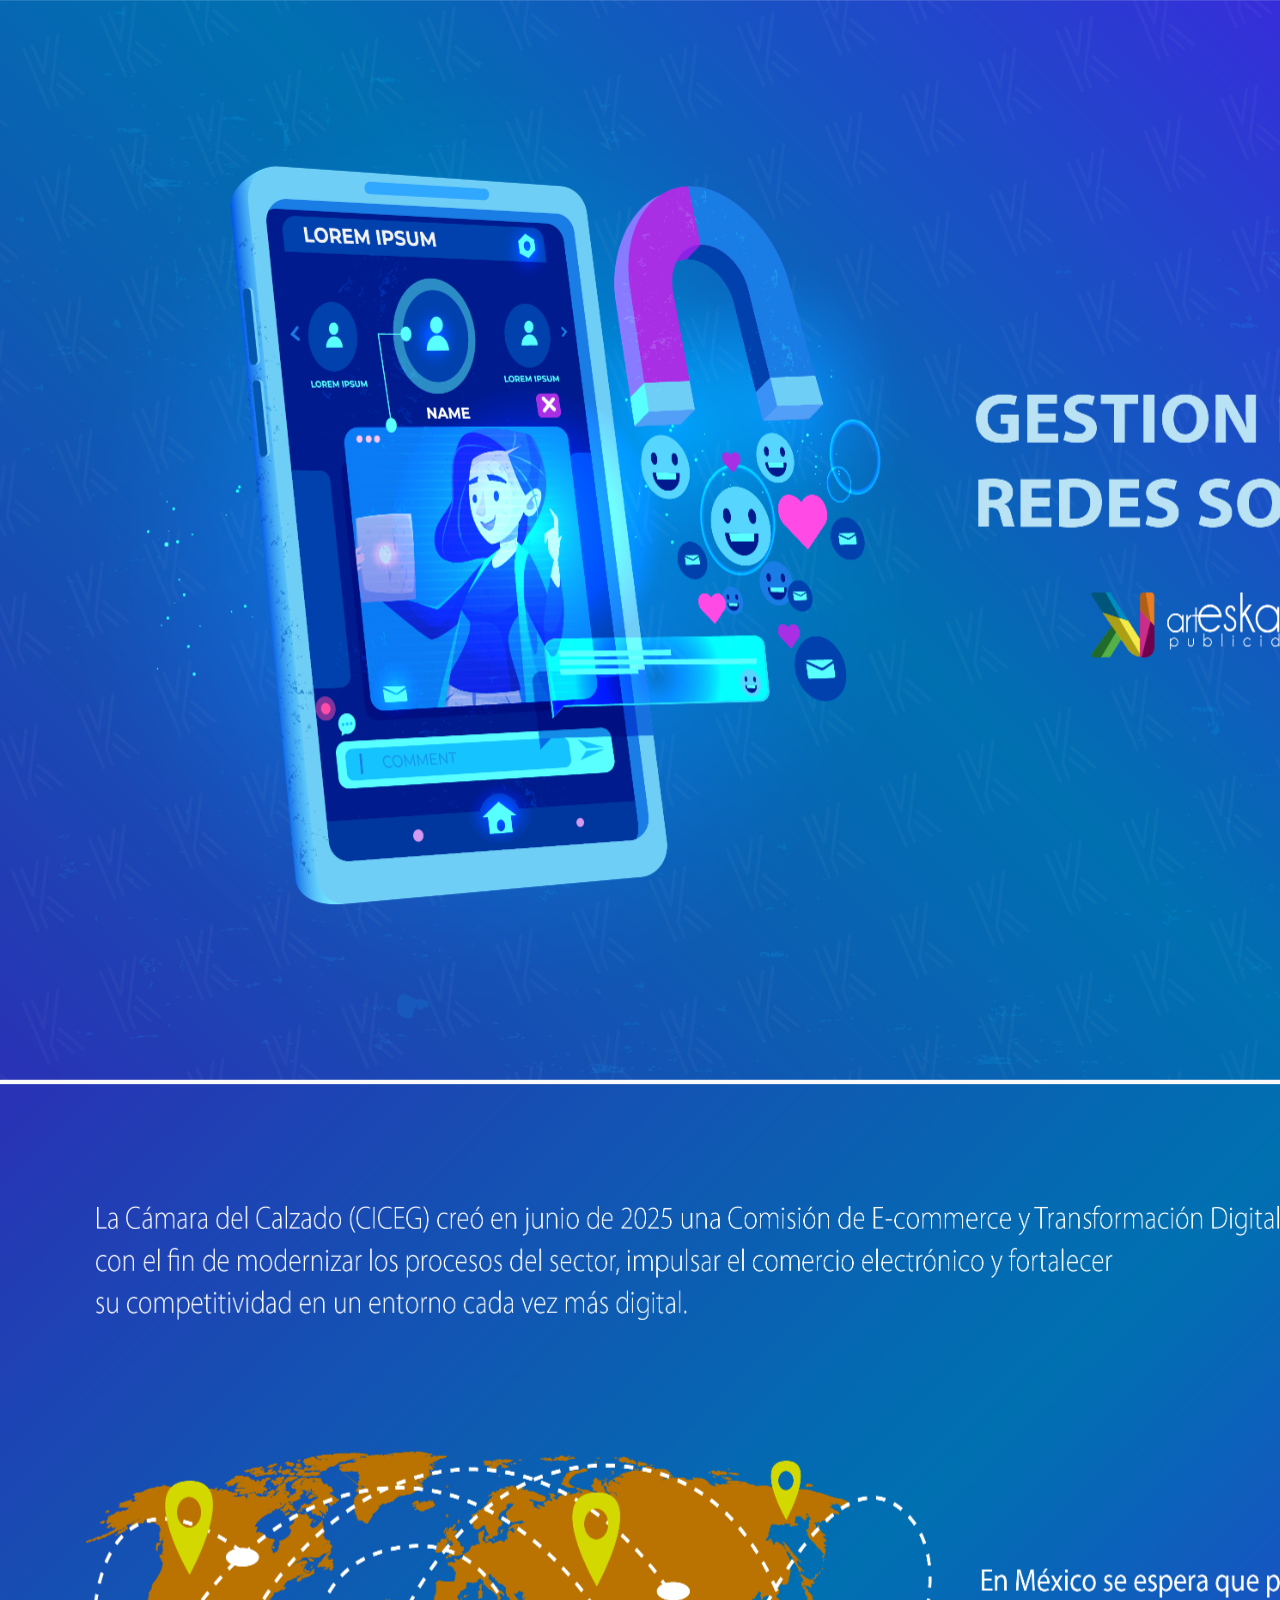
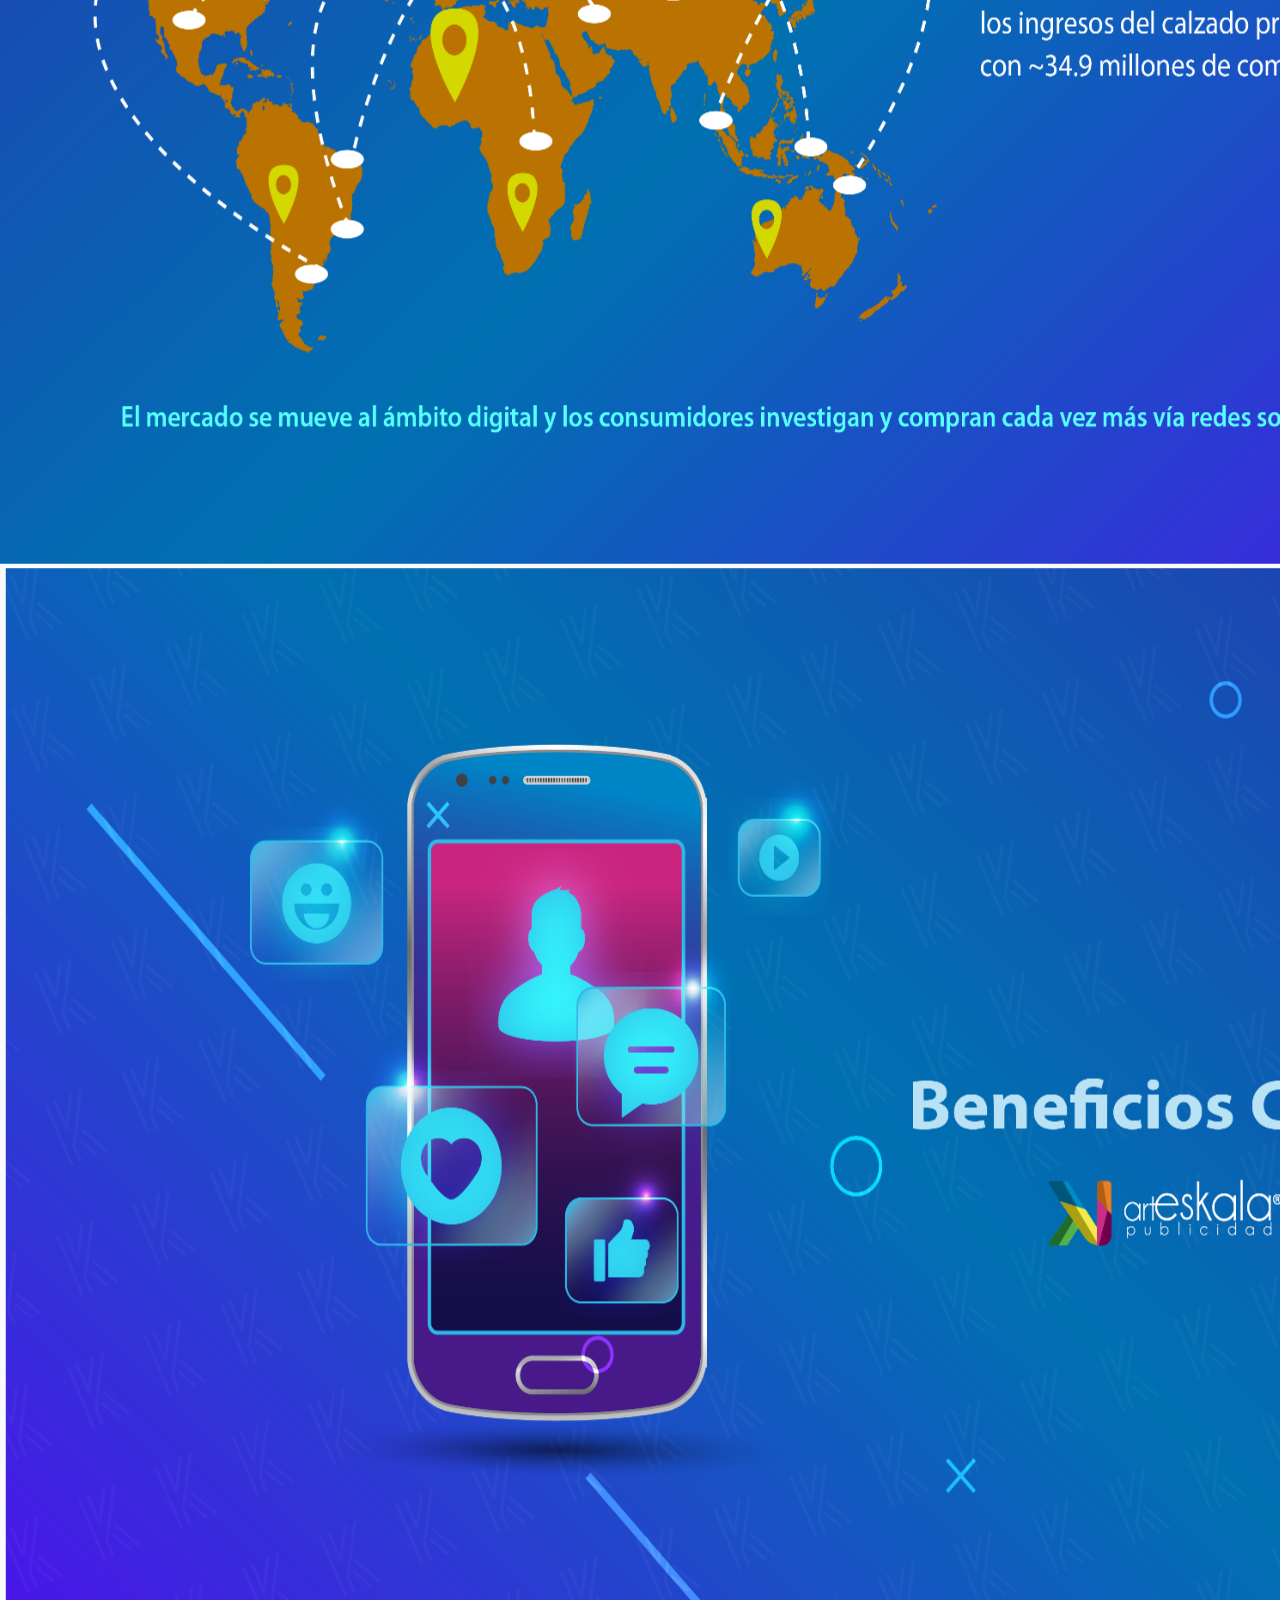
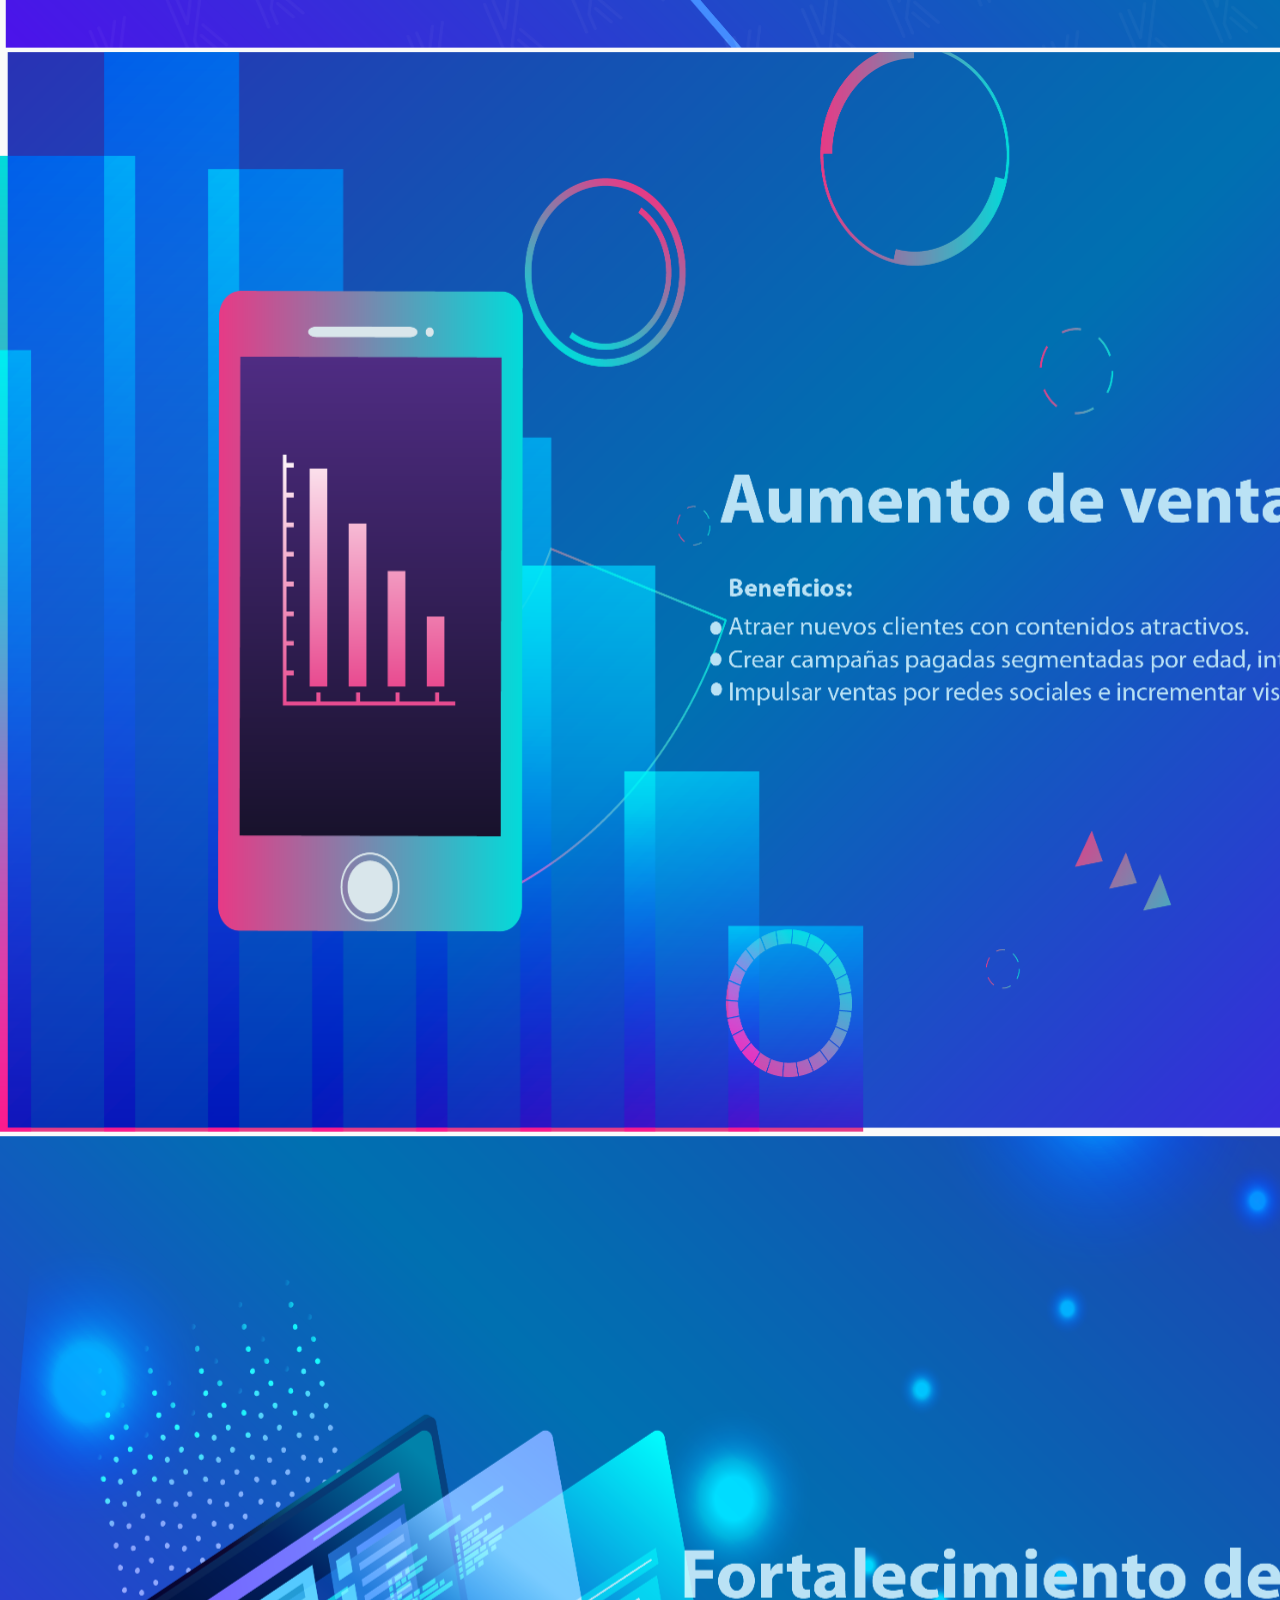
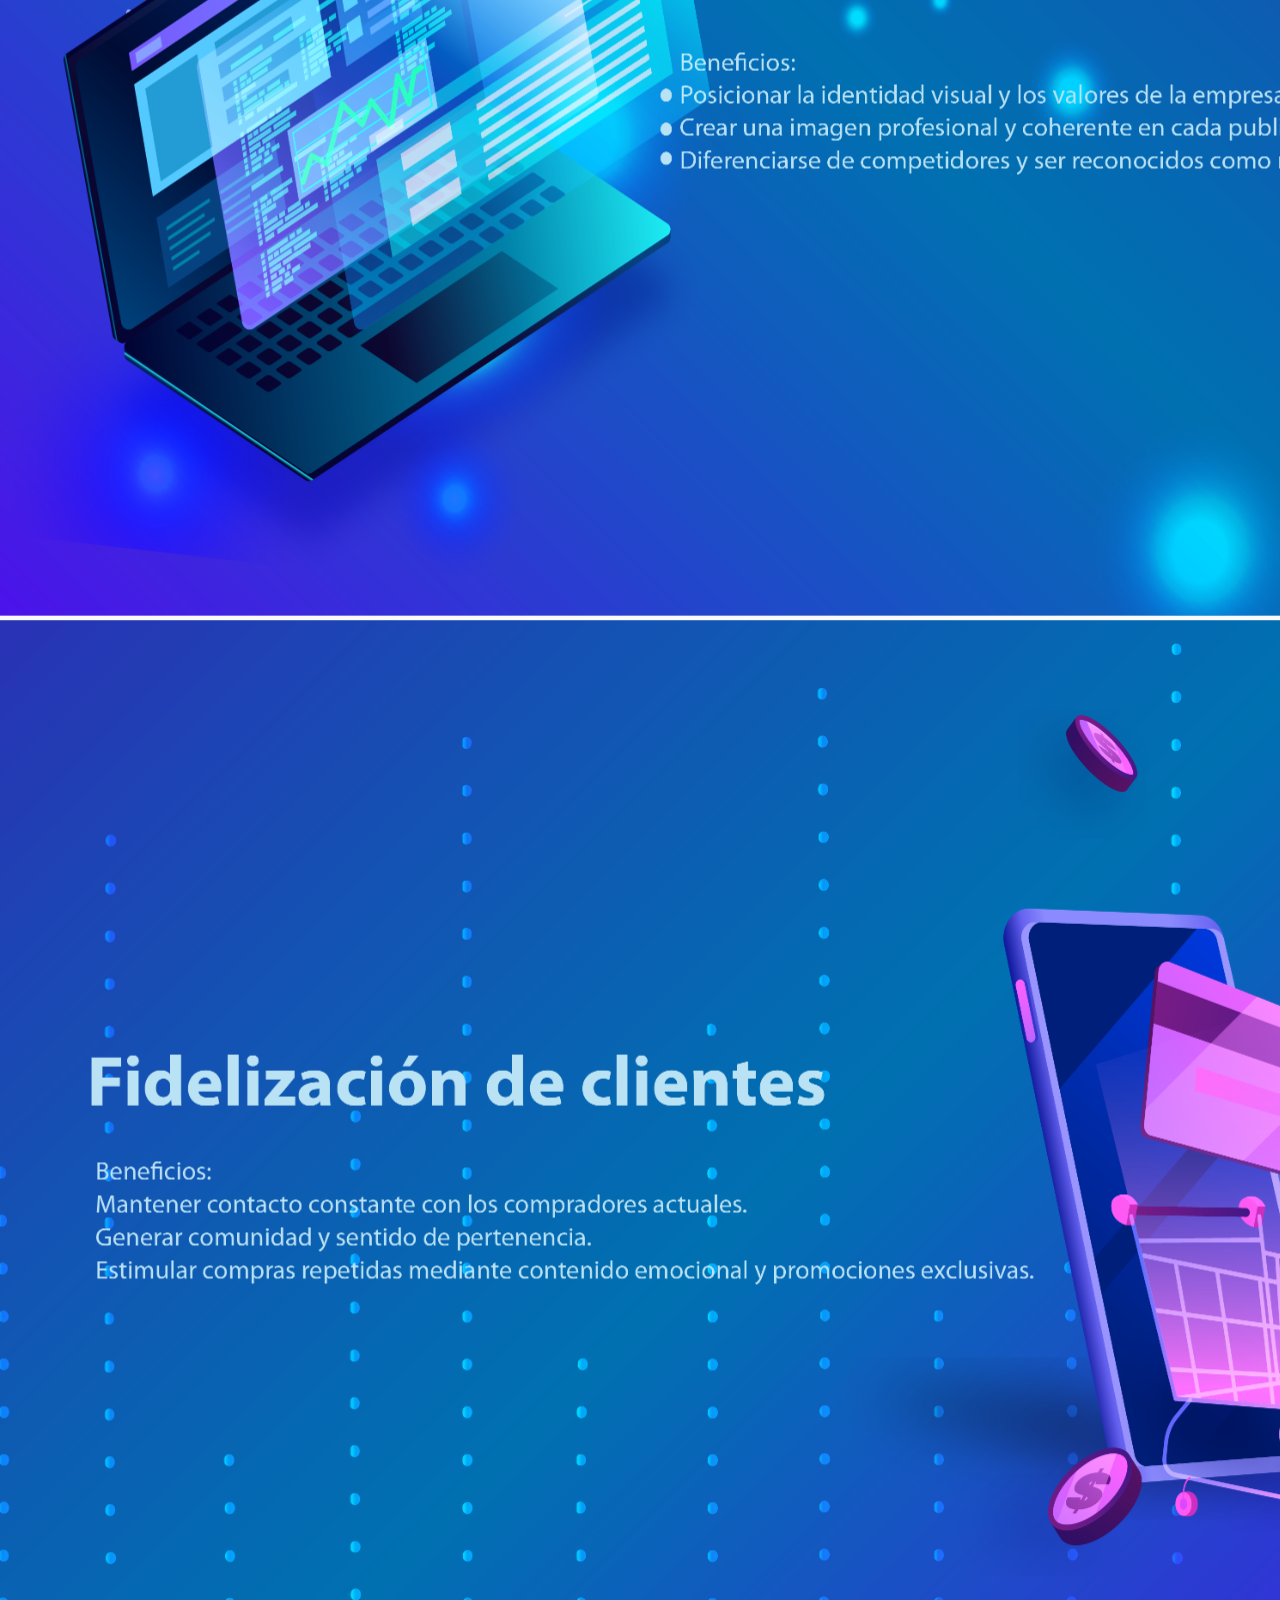
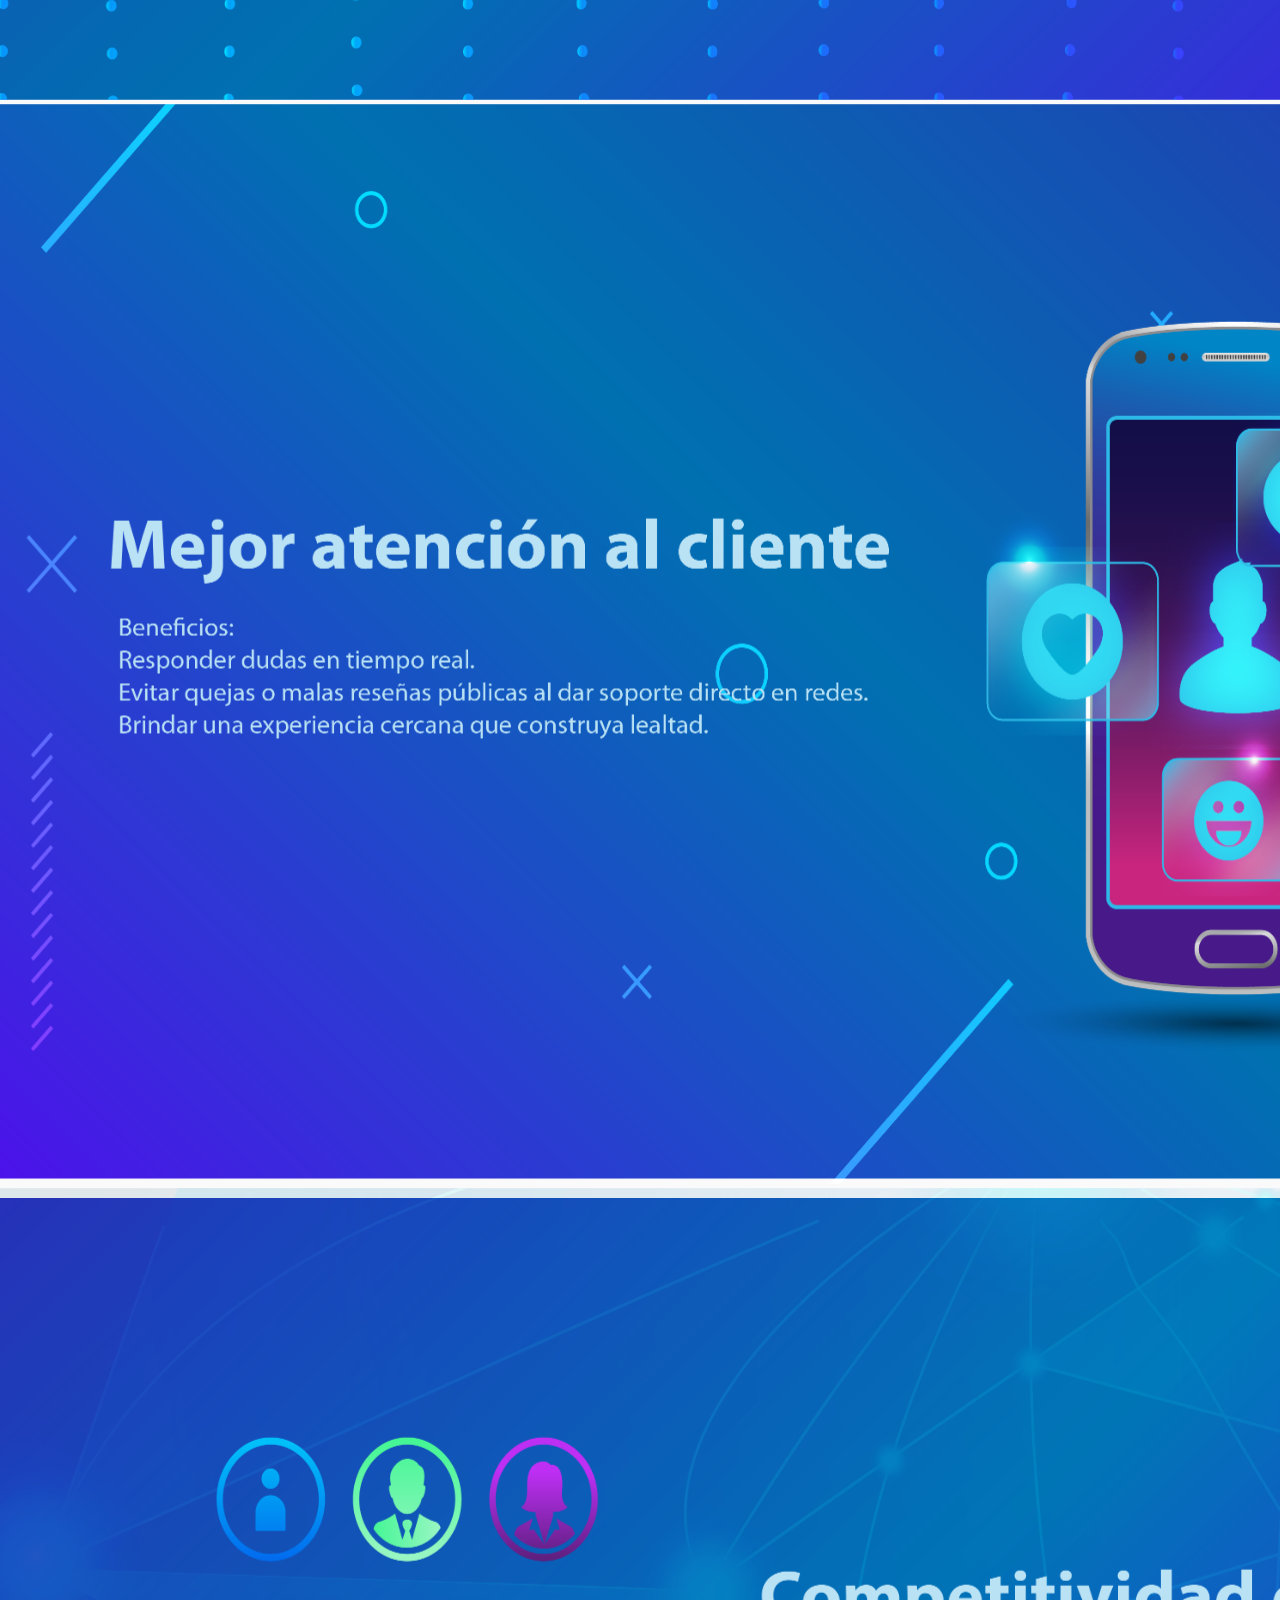
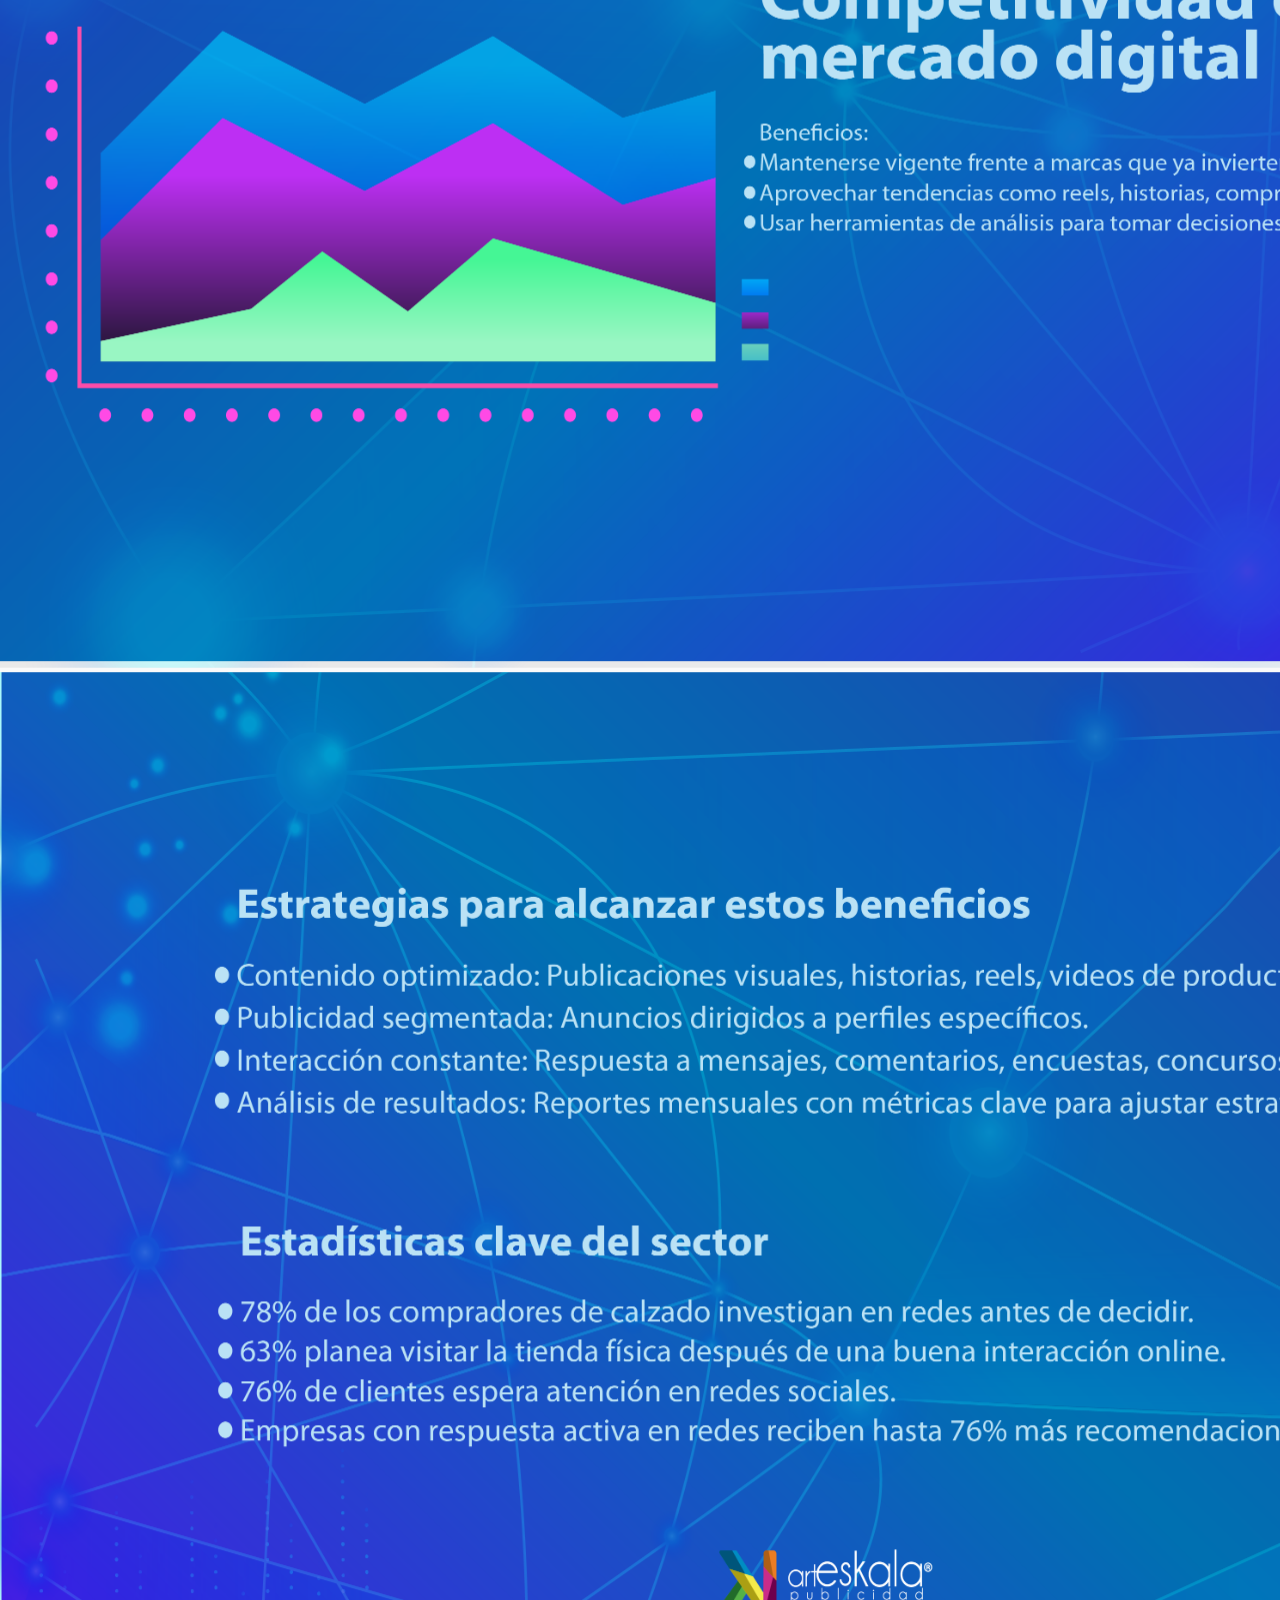
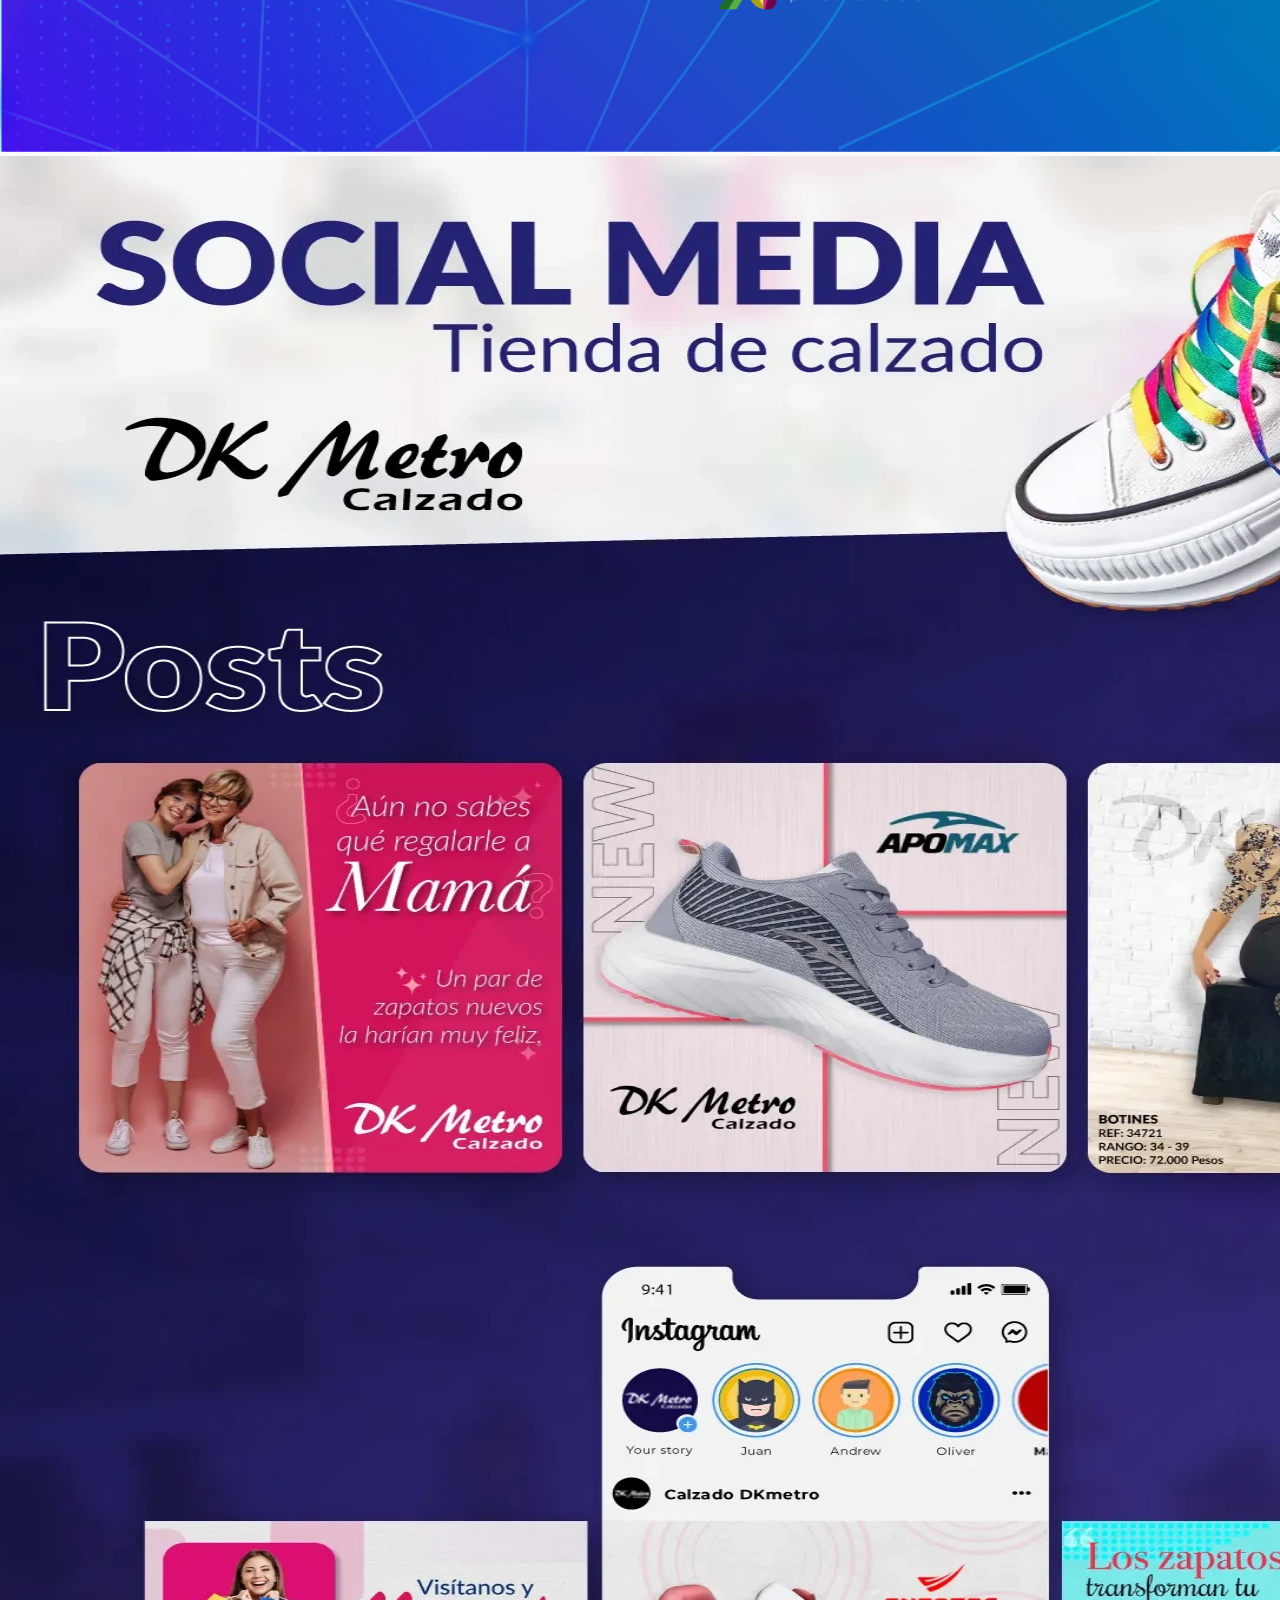
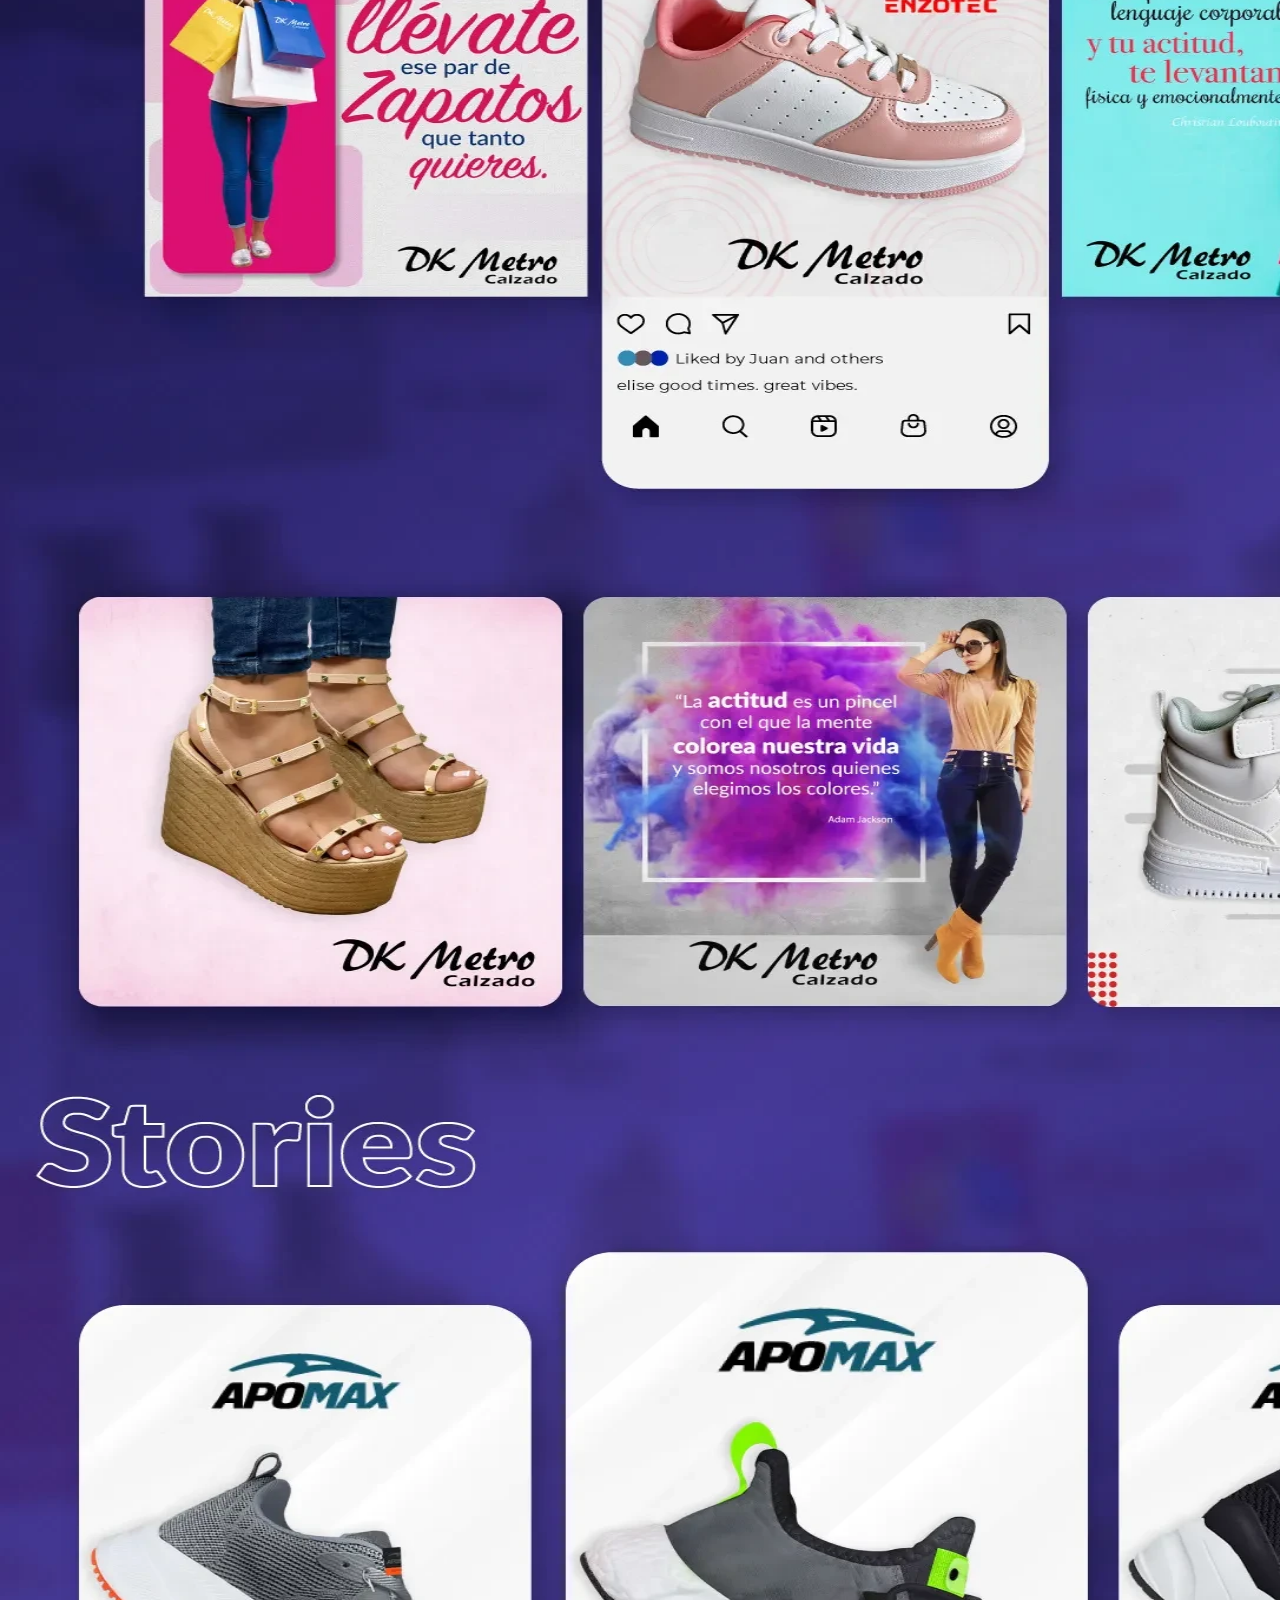
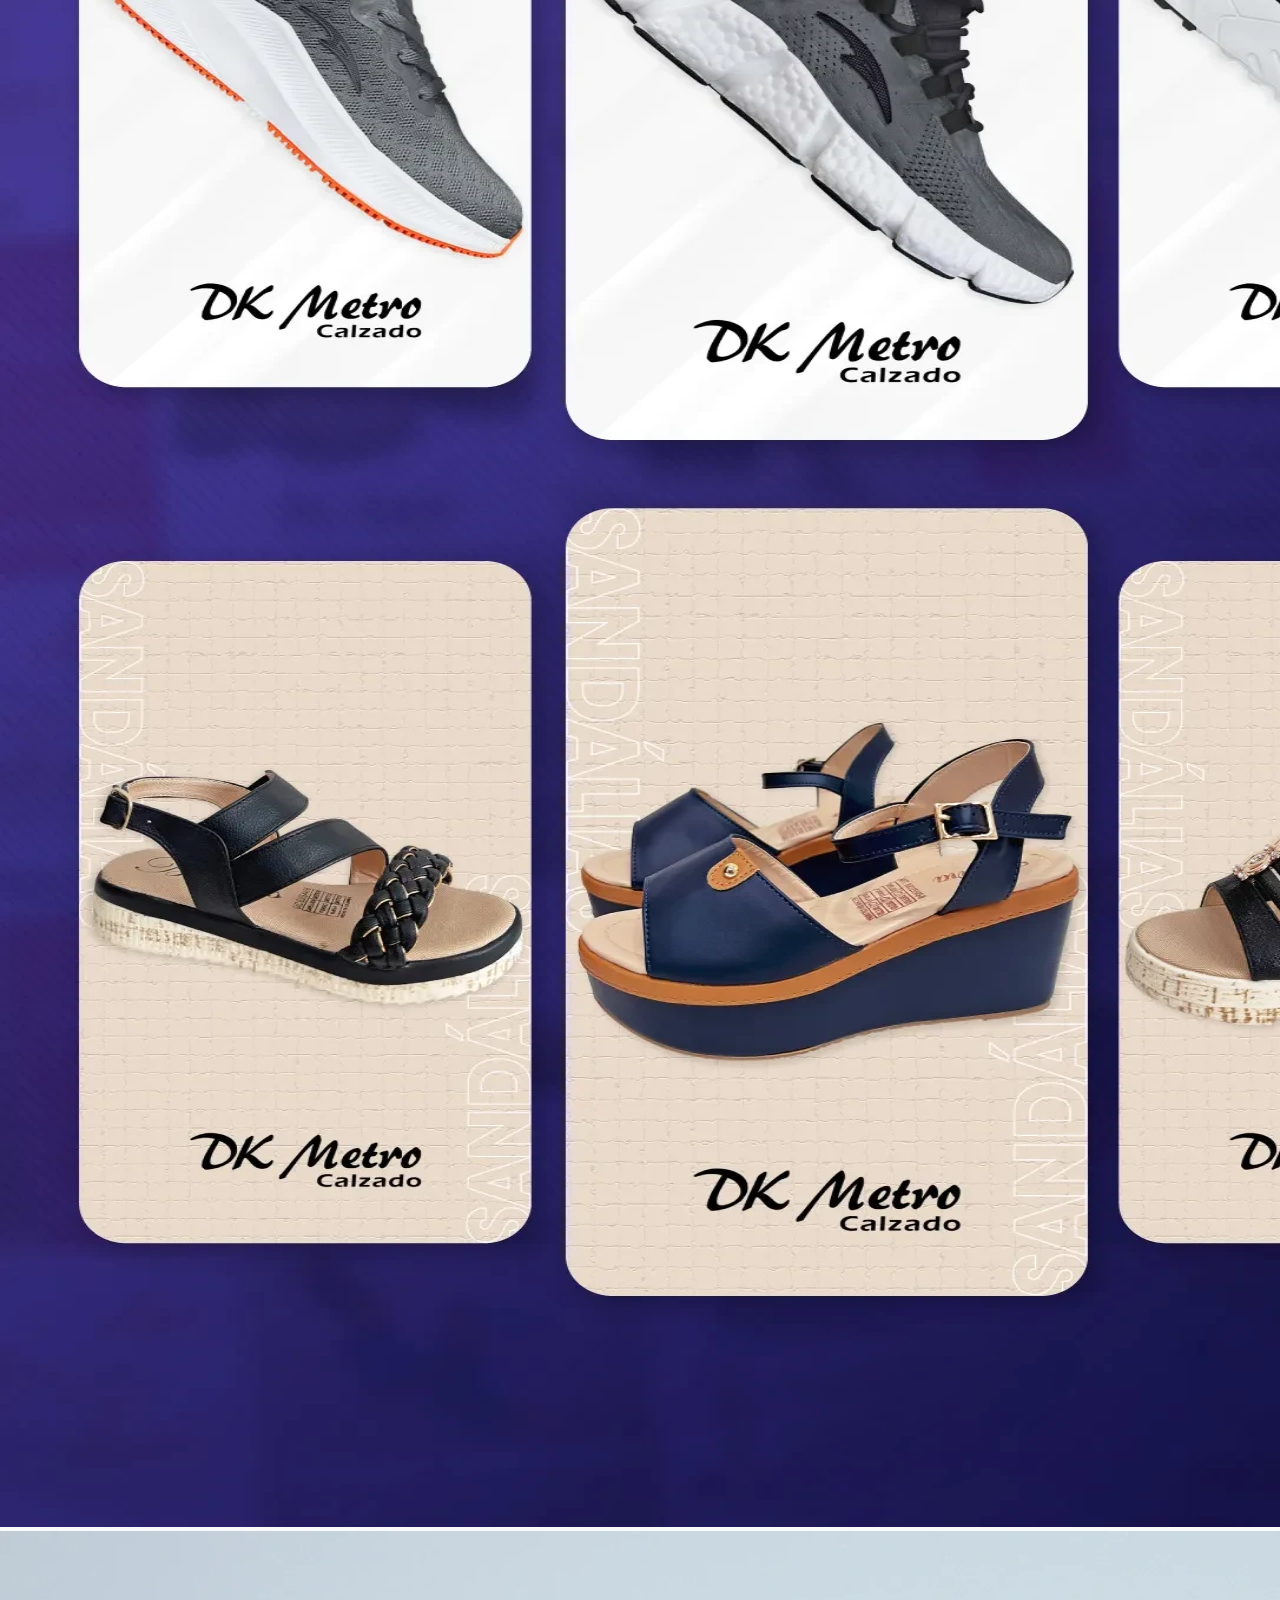
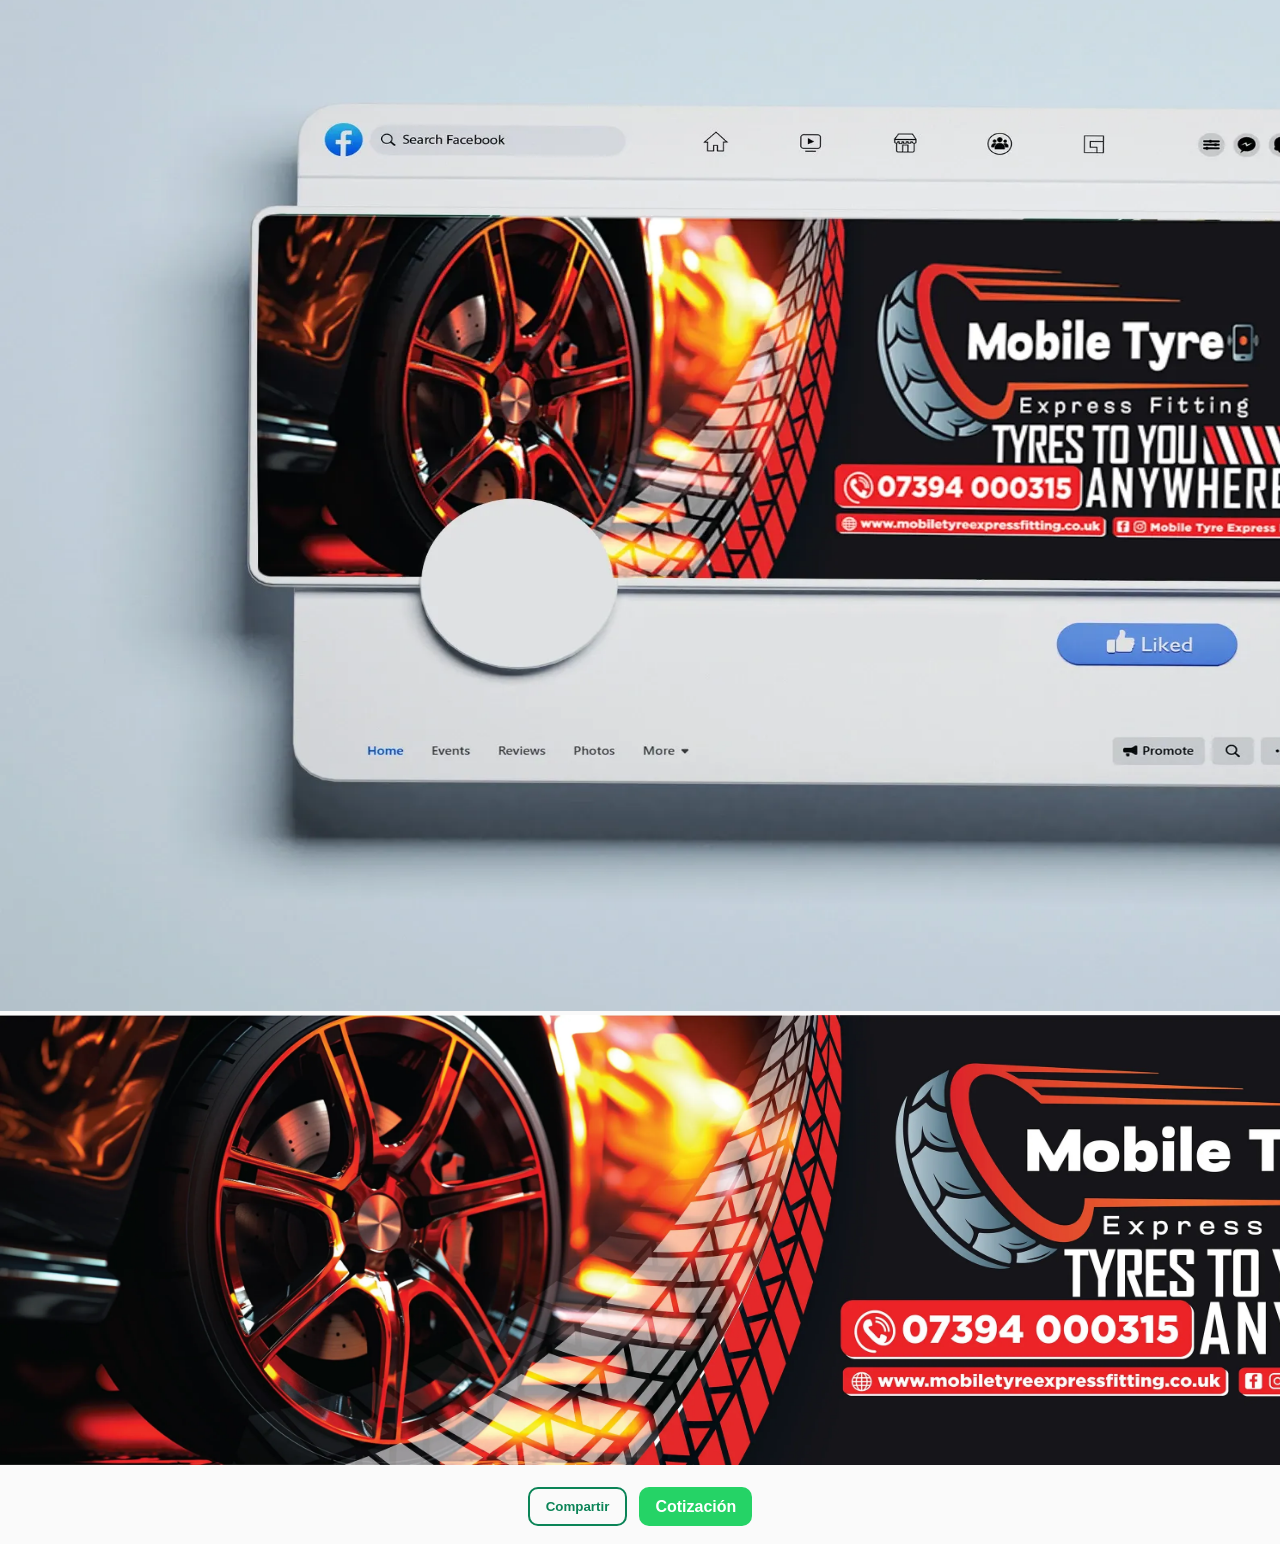
==== index.html @ dfd74a53 "Add files via upload" ====
<!DOCTYPE html>
<html lang="en">
<head>
    <meta charset="UTF-8">
    <meta name="viewport" content="width=device-width, initial-scale=1.0">
    <title>Gestion de Redes Sociales</title>
    <link rel="stylesheet" href="style.css">
</head>
<body>
    <main class="content">
      <div class="images">
        <img src="Recurso 2@2x.webp" width="1650px" height="1080px">
        <img src="Recurso 3@2x.webp" width="1650px" height="1080px">
        <img src="Recurso 4@2x.webp" width="1650px" height="1080px">
        <img src="Recurso 5@2x.webp" width="1650px" height="1080px">
        <img src="Recurso 6@2x.webp" width="1650px" height="1080px">
        <img src="Recurso 7@2x.webp" width="1650px" height="1080px">
        <img src="Recurso 8@2x.webp" width="1650px" height="1080px">
        <img src="Recurso 9@2x.webp" width="1650px" height="1080px">
        <img src="Recurso 10@2x.webp" width="1650px" height="1080px">
        <img src="14.webp" width="1650px" height="4571px">
        <img src="15.webp" width="1650px" height="1080px">
        <img src="16.webp" width="1650px" height="450px">
            </div>

        <footer class="page-footer">
            <div class="actions">
                <button id="shareBtn" class="action-btn share">Compartir</button>
                <a id="cotizaBtn" class="action-btn cotiza" href="https://api.whatsapp.com/send?text=Hola%2C%20me%20interesa%20el%20servicio%20de%20GESTION%20de%20redes%20sociales" target="_blank" rel="noopener noreferrer">Cotización</a>
            </div>
        </footer>

    <!-- Lightbox -->
    <div id="lightbox" class="lightbox" aria-hidden="true">
        <button class="lb-close" aria-label="Cerrar">×</button>
        <button class="lb-prev" aria-label="Anterior">‹</button>
        <div class="lb-content">
            <img id="lb-image" src="" alt=""/>
            <div id="lb-caption" class="lb-caption"></div>
        </div>
        <button class="lb-next" aria-label="Siguiente">›</button>
    </div>

    <script src="scrypt.js"></script>
</body>

</html>

        </main>

        <script src="scrypt.js"></script>
    </body>

</html>
---- style.css ----
:root{
	--primary: #0b8457;
	--accent: #25D366;
	--muted: #6b7280;
	--bg: #ffffff;
}
*{box-sizing:border-box}
body{font-family:Segoe UI, Roboto, Arial, sans-serif;background:#fafafa;color:#111;margin:0}
.wrap{max-width:1100px;margin:18px auto;padding:12px}
.header{text-align:center;margin-bottom:8px}
.header h1{margin:0;font-size:1.4rem}
.subtitle{color:var(--muted);margin-top:6px}

.gallery{display:grid;grid-template-columns:repeat(auto-fill,minmax(180px,1fr));gap:14px}
.card{background:#fff;border-radius:10px;overflow:hidden;padding:8px;display:flex;flex-direction:column;align-items:center;box-shadow:0 6px 18px rgba(16,24,40,0.04);transition:transform .18s ease}
.card:focus-within{outline:3px solid rgba(37,211,102,0.12)}
.thumb{width:100%;object-fit:contain;transition:transform .25s ease;transform-origin:center center;border-radius:6px}
.thumb{aspect-ratio:16/9;max-height:220px}
.card:hover{transform:translateY(-6px)}
.card:hover .thumb{transform:scale(1.12)}
.caption{margin-top:8px;font-size:0.95rem;color:#374151}

.page-footer{display:flex;justify-content:center;padding:18px 0}
.actions{display:flex;gap:12px}
.action-btn{display:inline-flex;align-items:center;gap:8px;padding:10px 16px;border-radius:10px;border:0;font-weight:600;cursor:pointer;text-decoration:none}
.action-btn.share{background:transparent;color:var(--primary);border:2px solid var(--primary)}
.action-btn.cotiza{background:var(--accent);color:#fff}
.action-btn:hover{transform:translateY(-3px)}

@media (max-width:480px){
	.actions{flex-direction:column;width:100%;padding:0 12px}
	.action-btn{width:100%;justify-content:center}
}

/* small toast for fallback copy feedback */
.toast{position:fixed;right:16px;bottom:16px;background:#111;color:#fff;padding:8px 12px;border-radius:8px;opacity:0;transform:translateY(8px);transition:opacity .18s ease,transform .18s ease}
.toast.show{opacity:1;transform:translateY(0)}

/* Lightbox styles */
.lightbox{position:fixed;inset:0;display:flex;align-items:center;justify-content:center;background:rgba(0,0,0,0.8);z-index:1200;visibility:hidden;opacity:0;transition:opacity .18s ease,visibility .18s}
.lightbox[aria-hidden="false"]{visibility:visible;opacity:1}
.lb-content{max-width:95%;max-height:85%;display:flex;flex-direction:column;align-items:center}
.lb-content img{max-width:100%;max-height:85vh;border-radius:8px;box-shadow:0 10px 30px rgba(0,0,0,0.6)}
.lb-caption{color:#fff;margin-top:10px;text-align:center}
.lb-close, .lb-prev, .lb-next{position:fixed;background:transparent;border:0;color:#fff;font-size:28px;cursor:pointer;padding:10px}
.lb-close{top:18px;right:18px;font-size:34px}
.lb-prev{left:18px;top:50%;transform:translateY(-50%);font-size:44px}
.lb-next{right:18px;top:50%;transform:translateY(-50%);font-size:44px}

@media (max-width:640px){
	.thumb{height:120px}
	.lb-prev,.lb-next{font-size:28px;padding:8px}
	.lb-close{font-size:30px}
}

/* Better responsiveness for many sizes */
@media (max-width:900px){
	.wrap{padding:8px}
	.thumb{max-height:180px}
}

@media (min-width:1200px){
	.gallery{grid-template-columns:repeat(auto-fit,minmax(220px,1fr));gap:18px}
	.thumb{max-height:300px}
}

/* Make action buttons more reachable on small devices: floating at bottom */
@media (max-width:480px){
	.page-footer{position:fixed;left:0;right:0;bottom:0;background:linear-gradient(180deg, rgba(255,255,255,0.9), rgba(255,255,255,0.95));padding:12px}
	.wrap{padding-bottom:80px}
	.action-btn{padding:12px 18px;font-size:16px}
}

/* Ensure lightbox content scales well */
.lightbox{padding:16px}
.lb-content{width:100%;height:100%;display:flex;flex-direction:column;align-items:center;justify-content:center}
.lb-content img{max-width:calc(100vw - 48px);max-height:calc(100vh - 140px);height:auto}
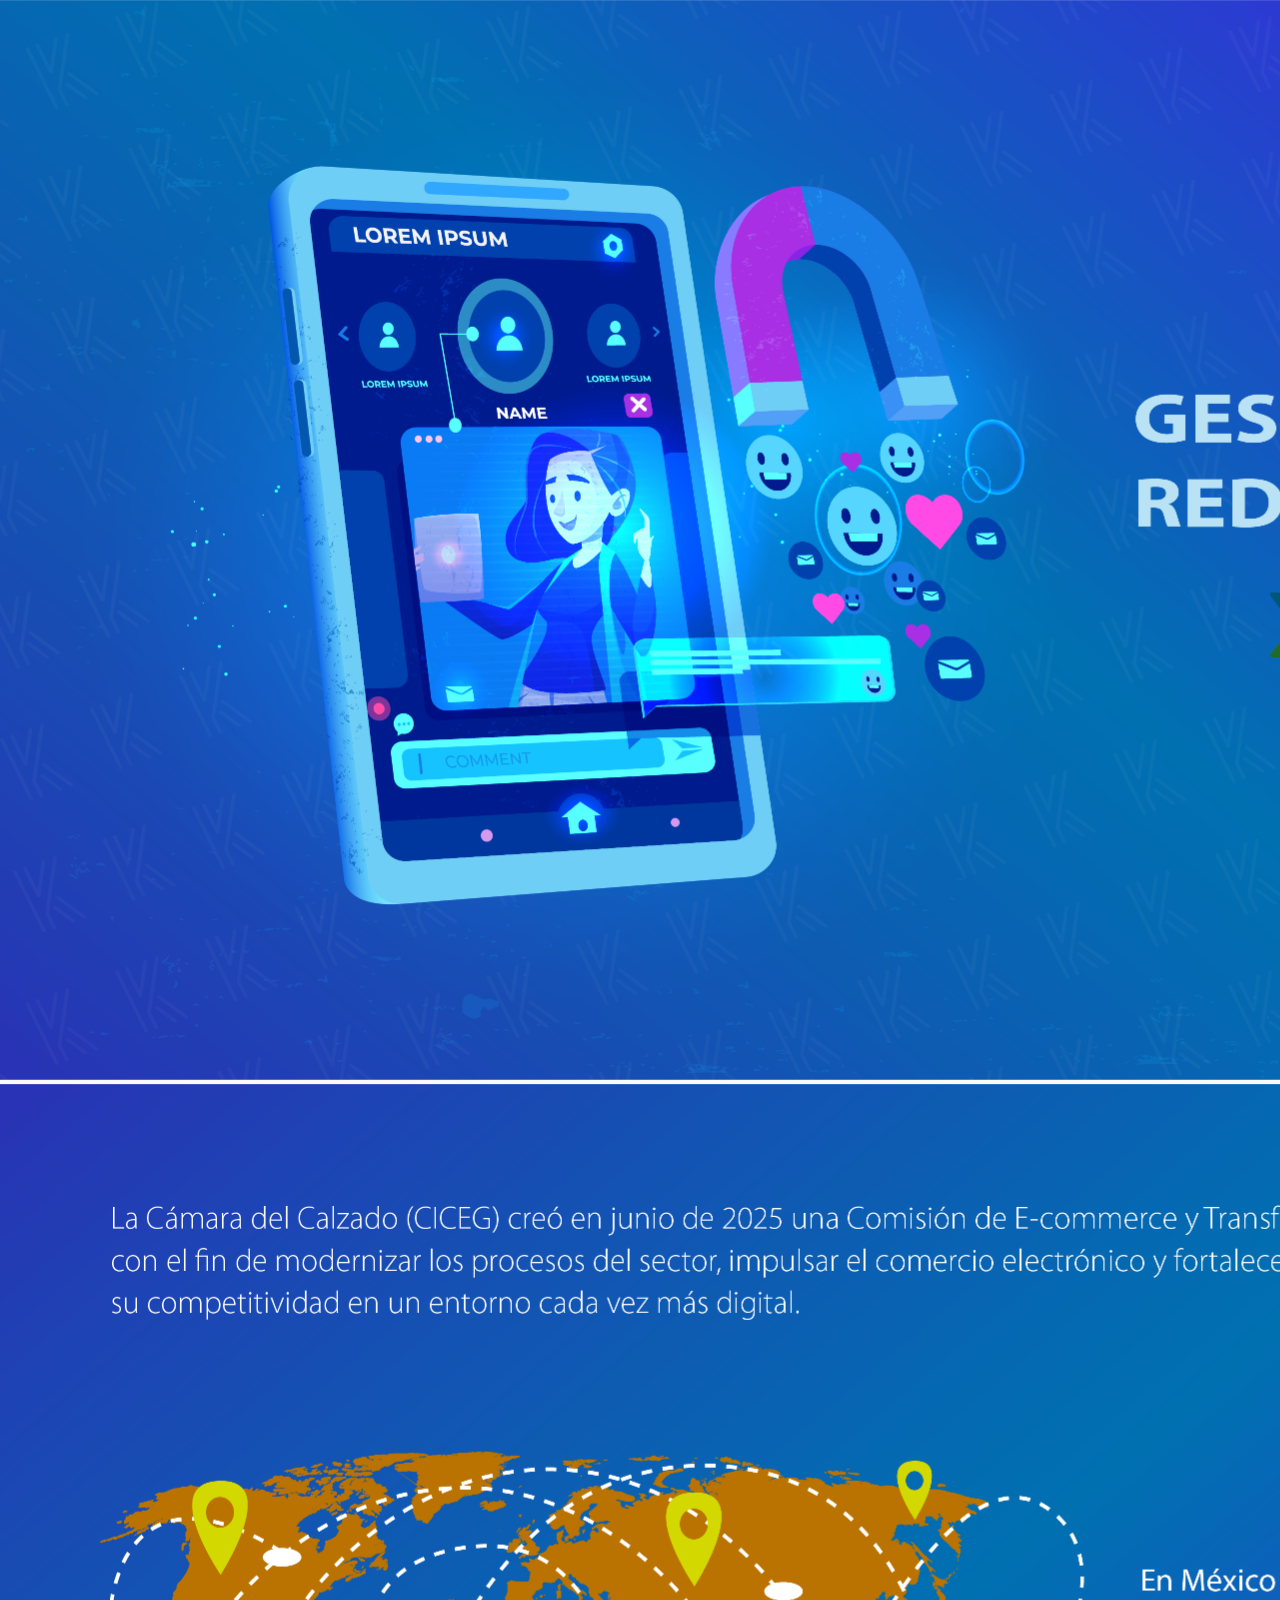
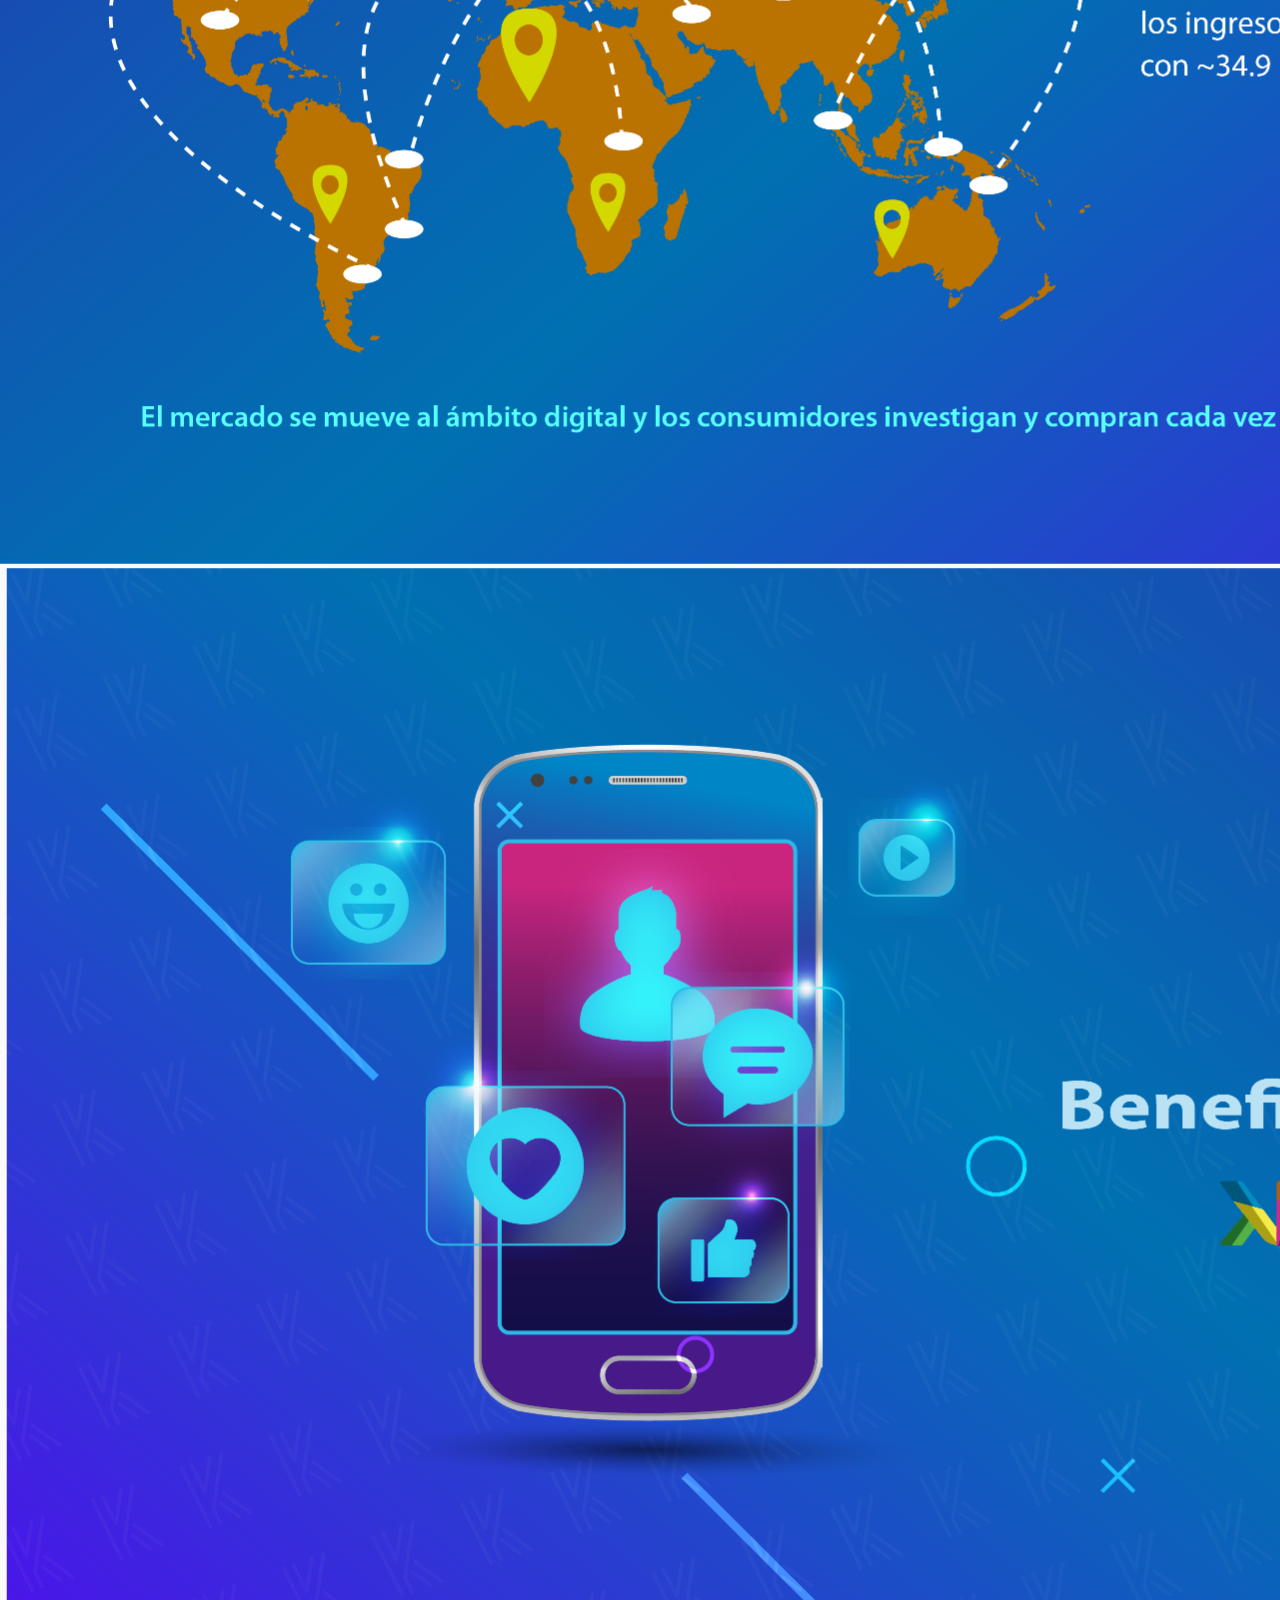
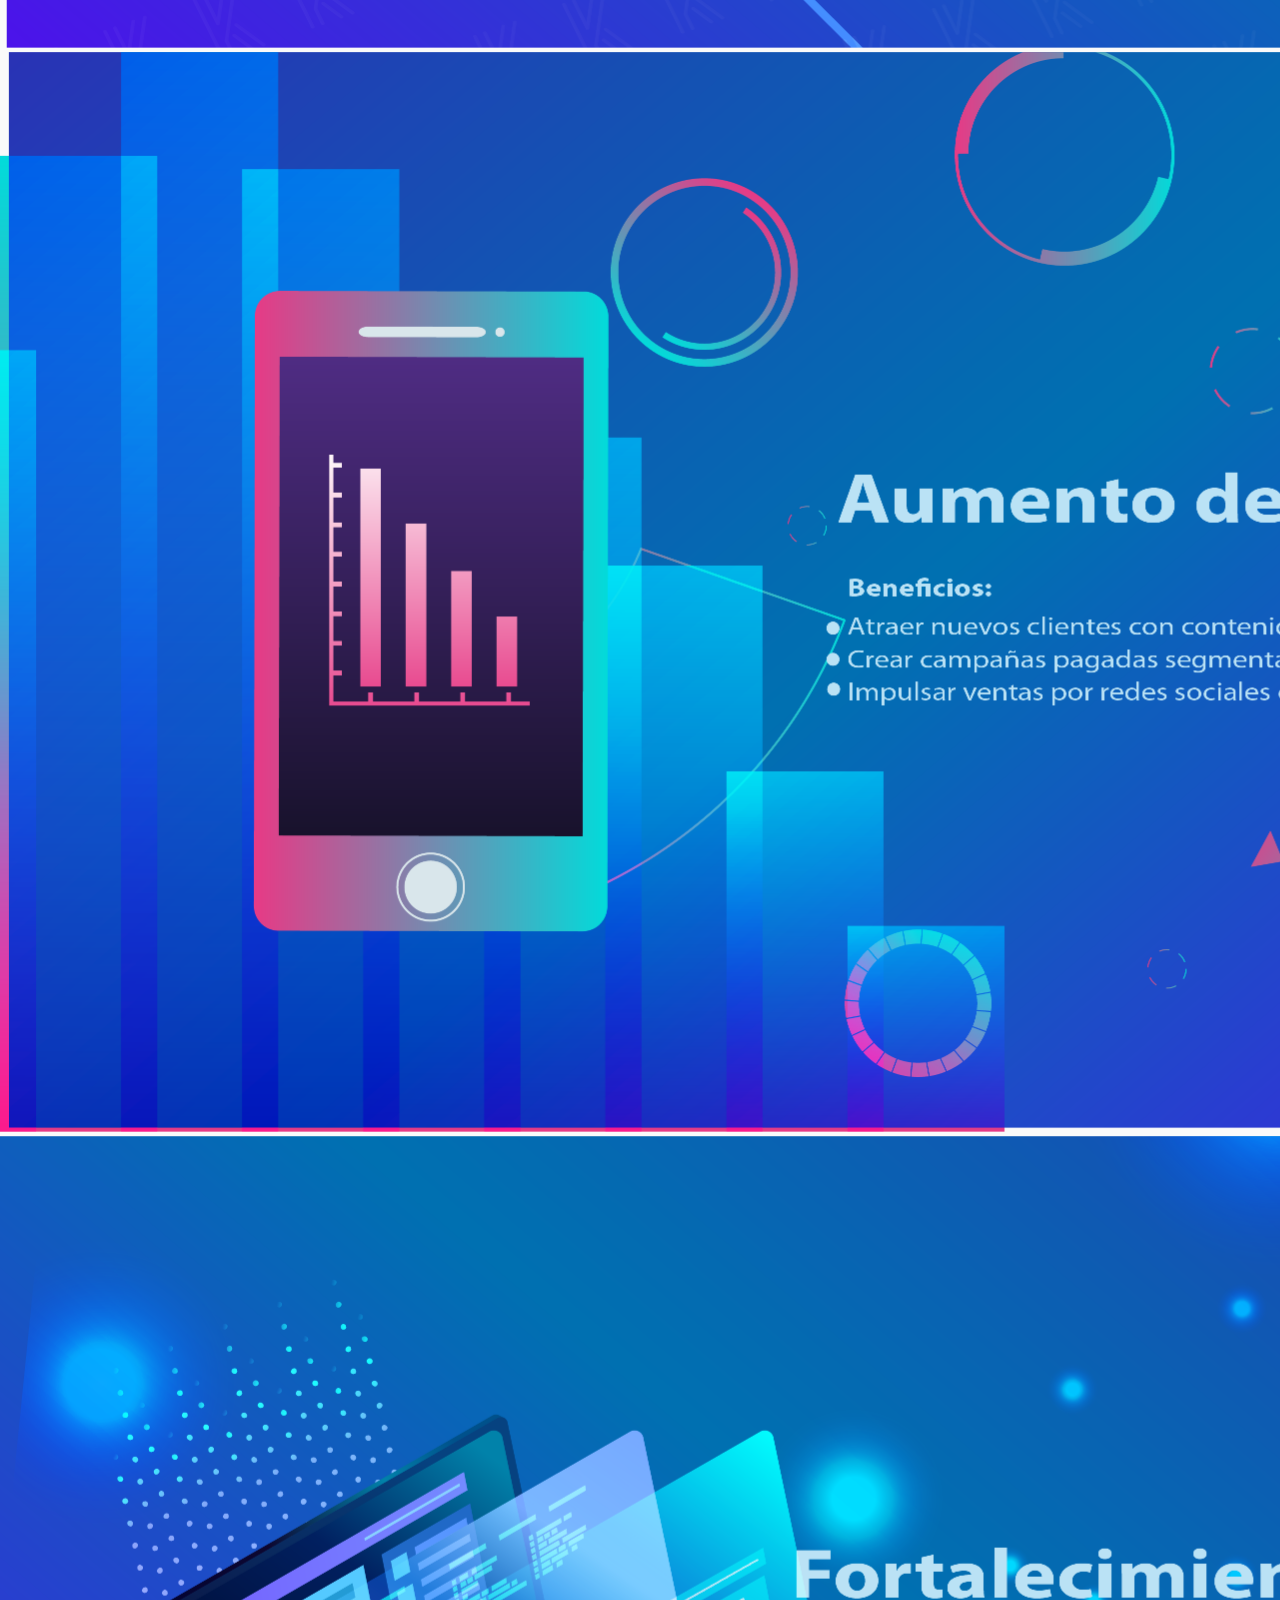
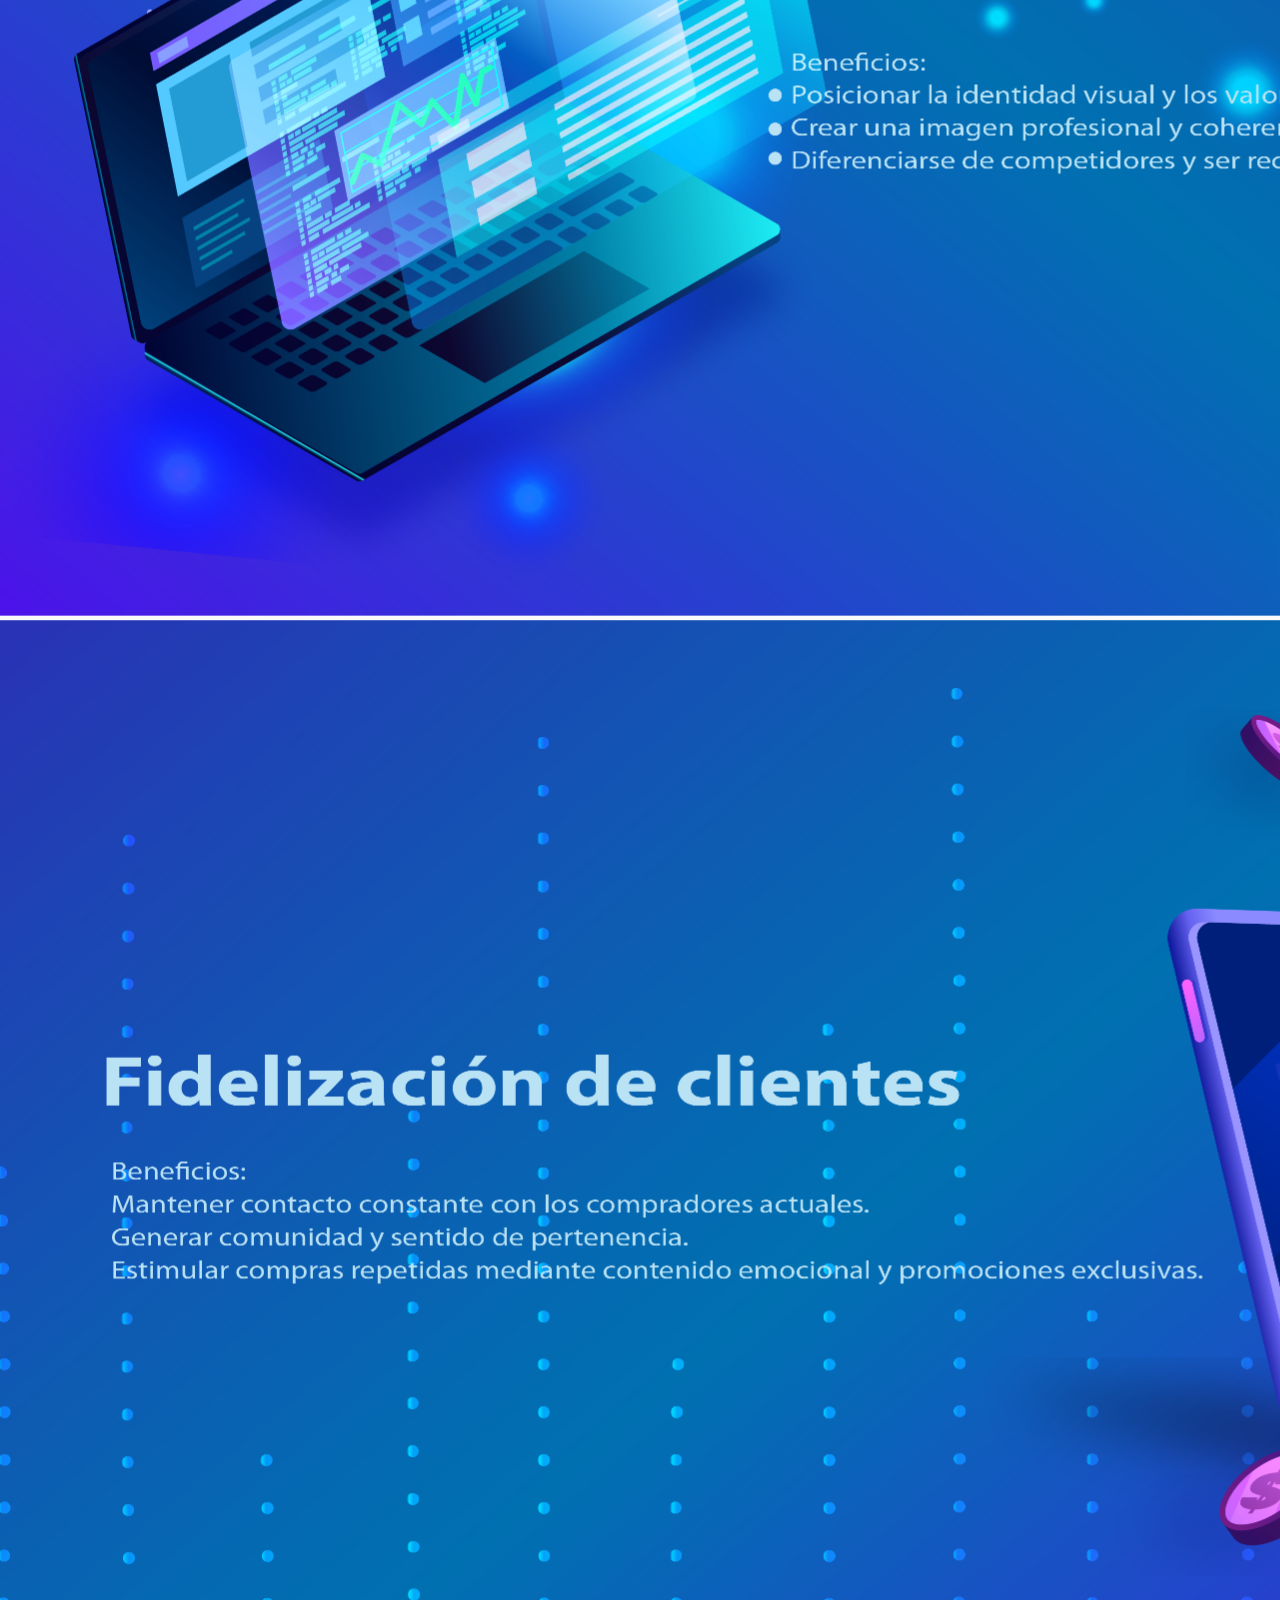
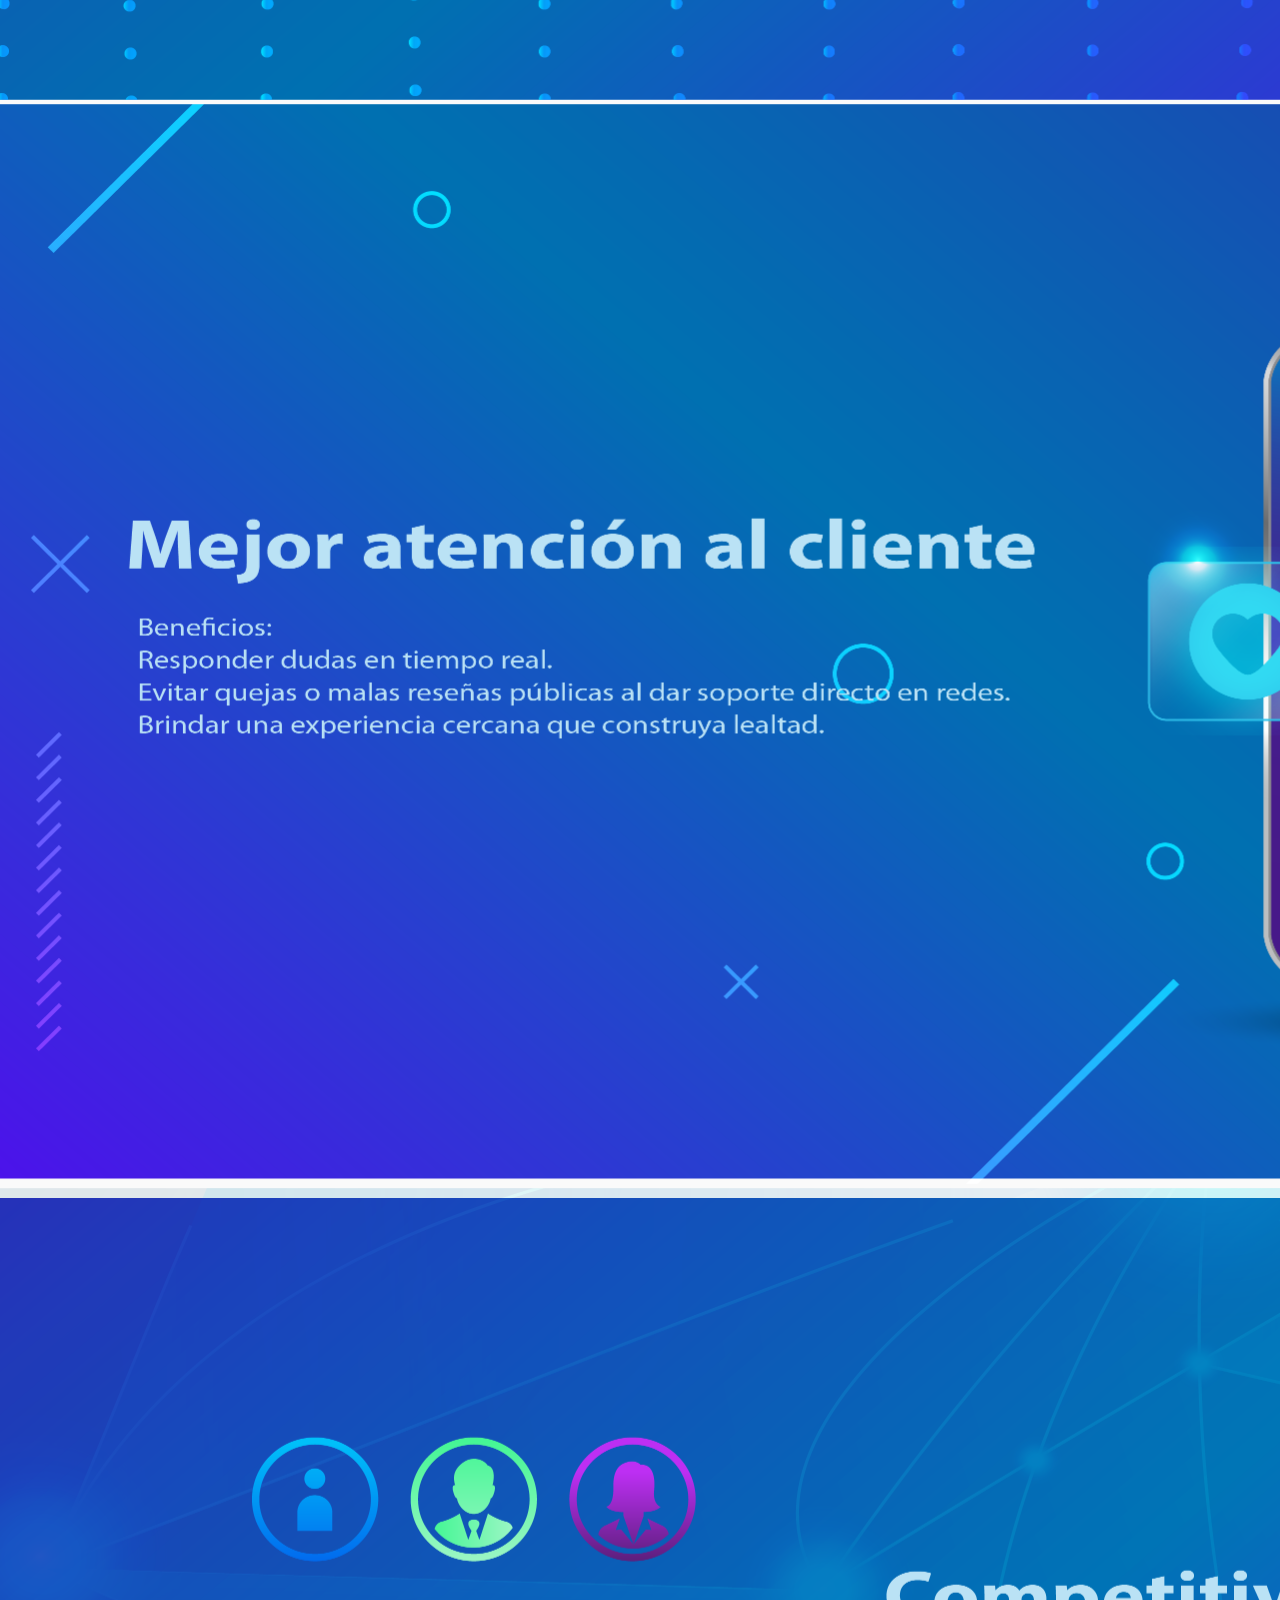
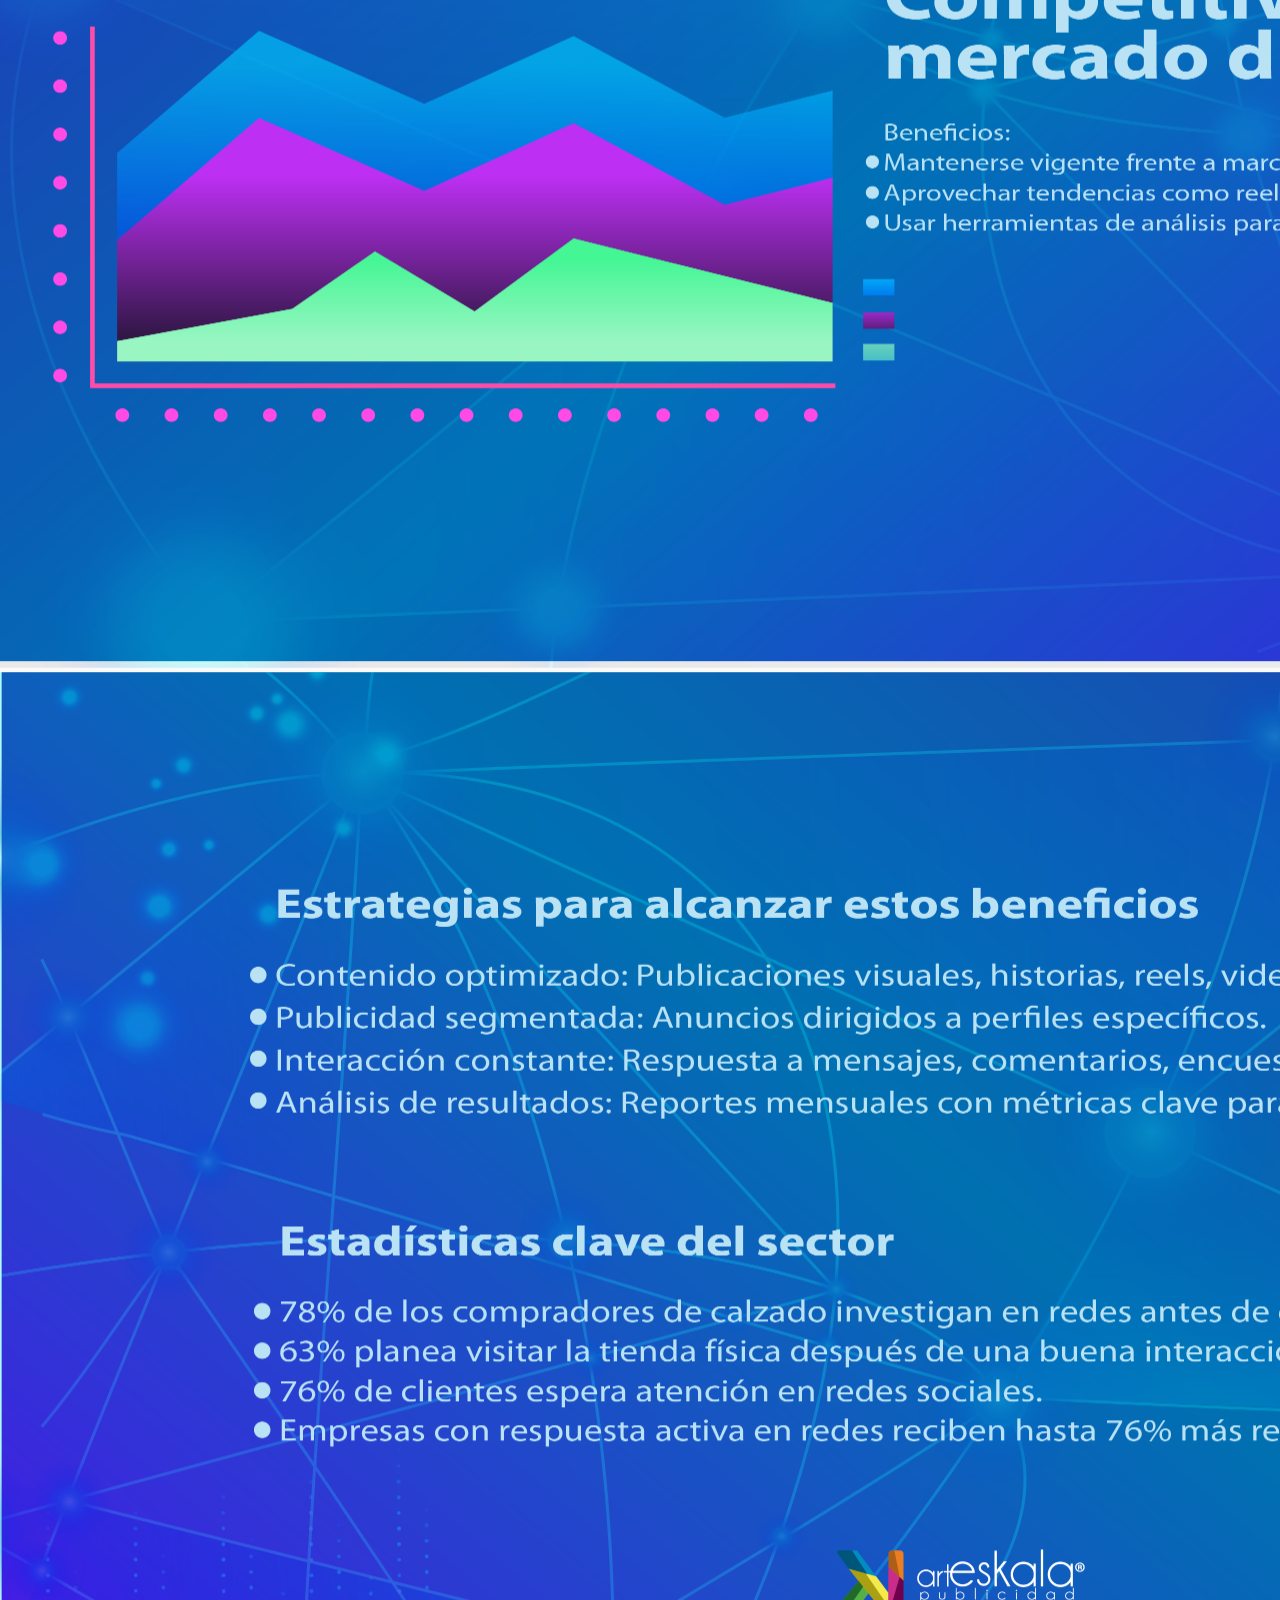
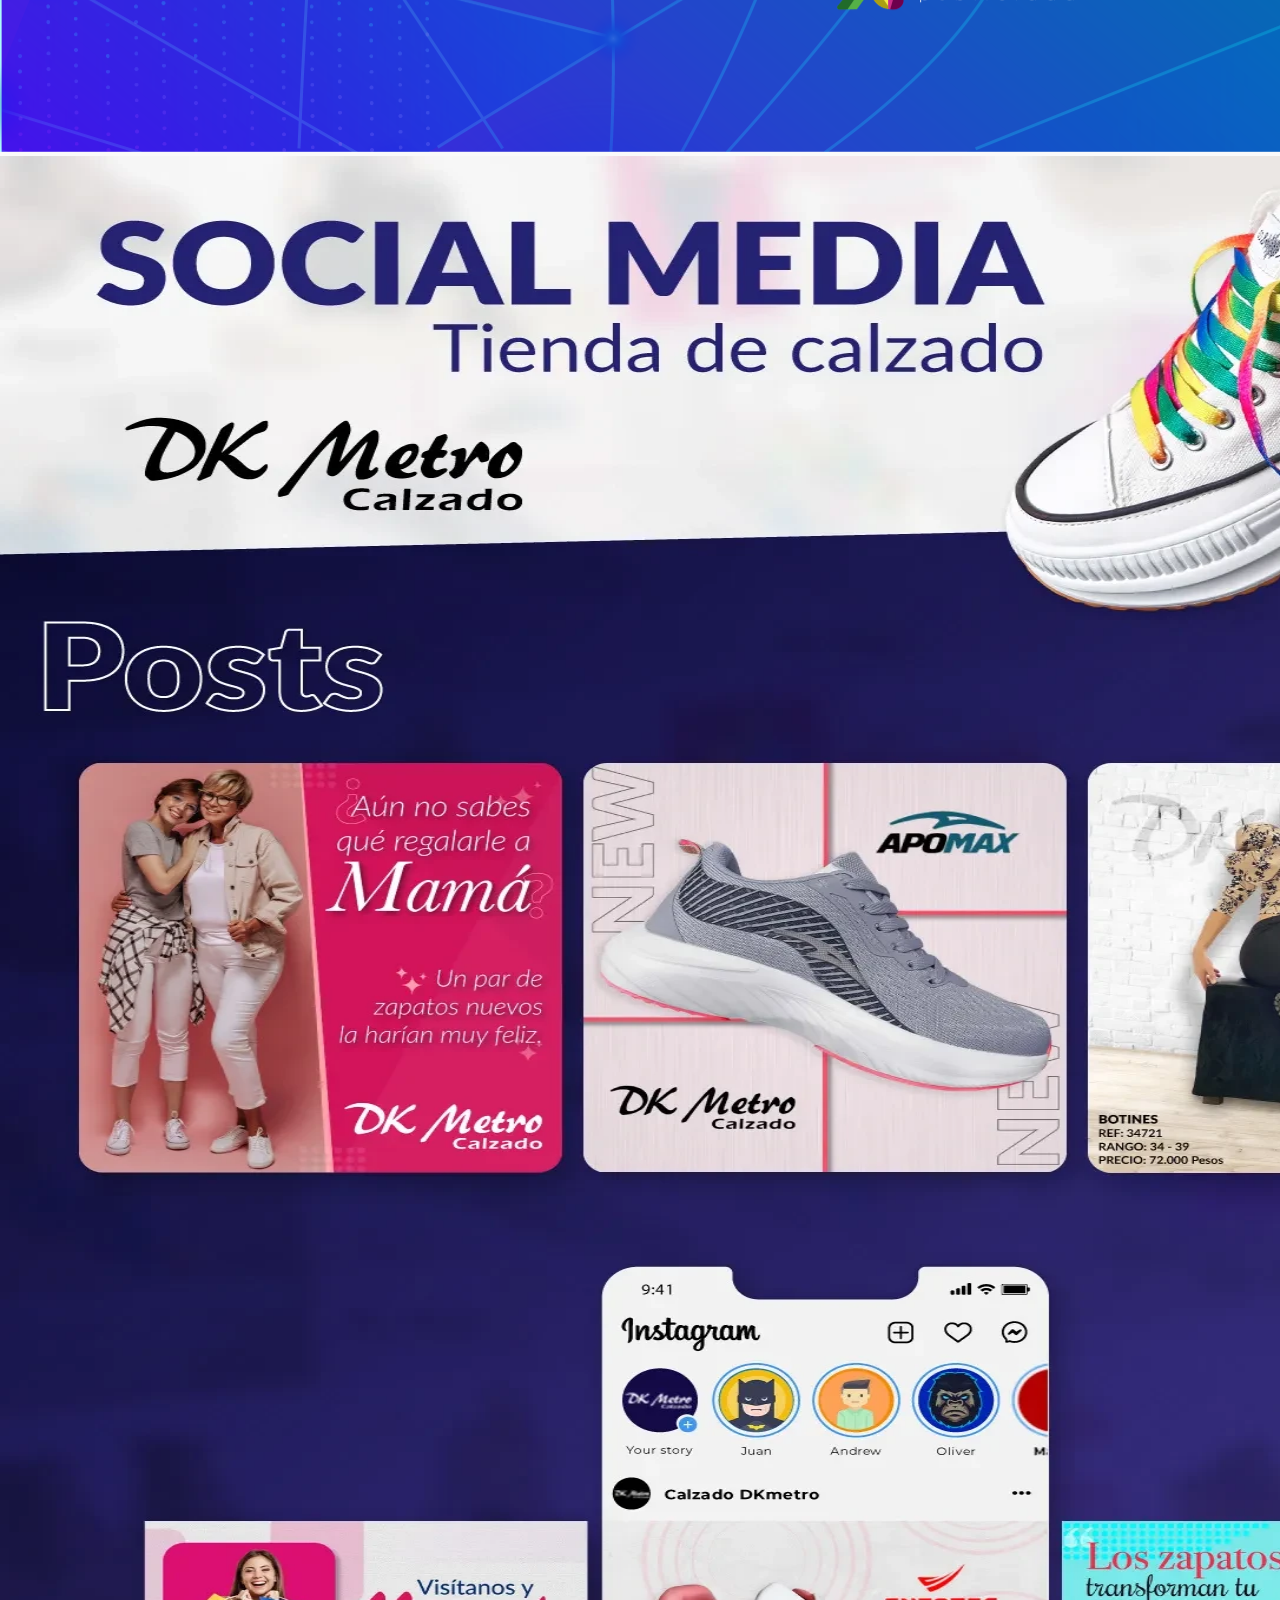
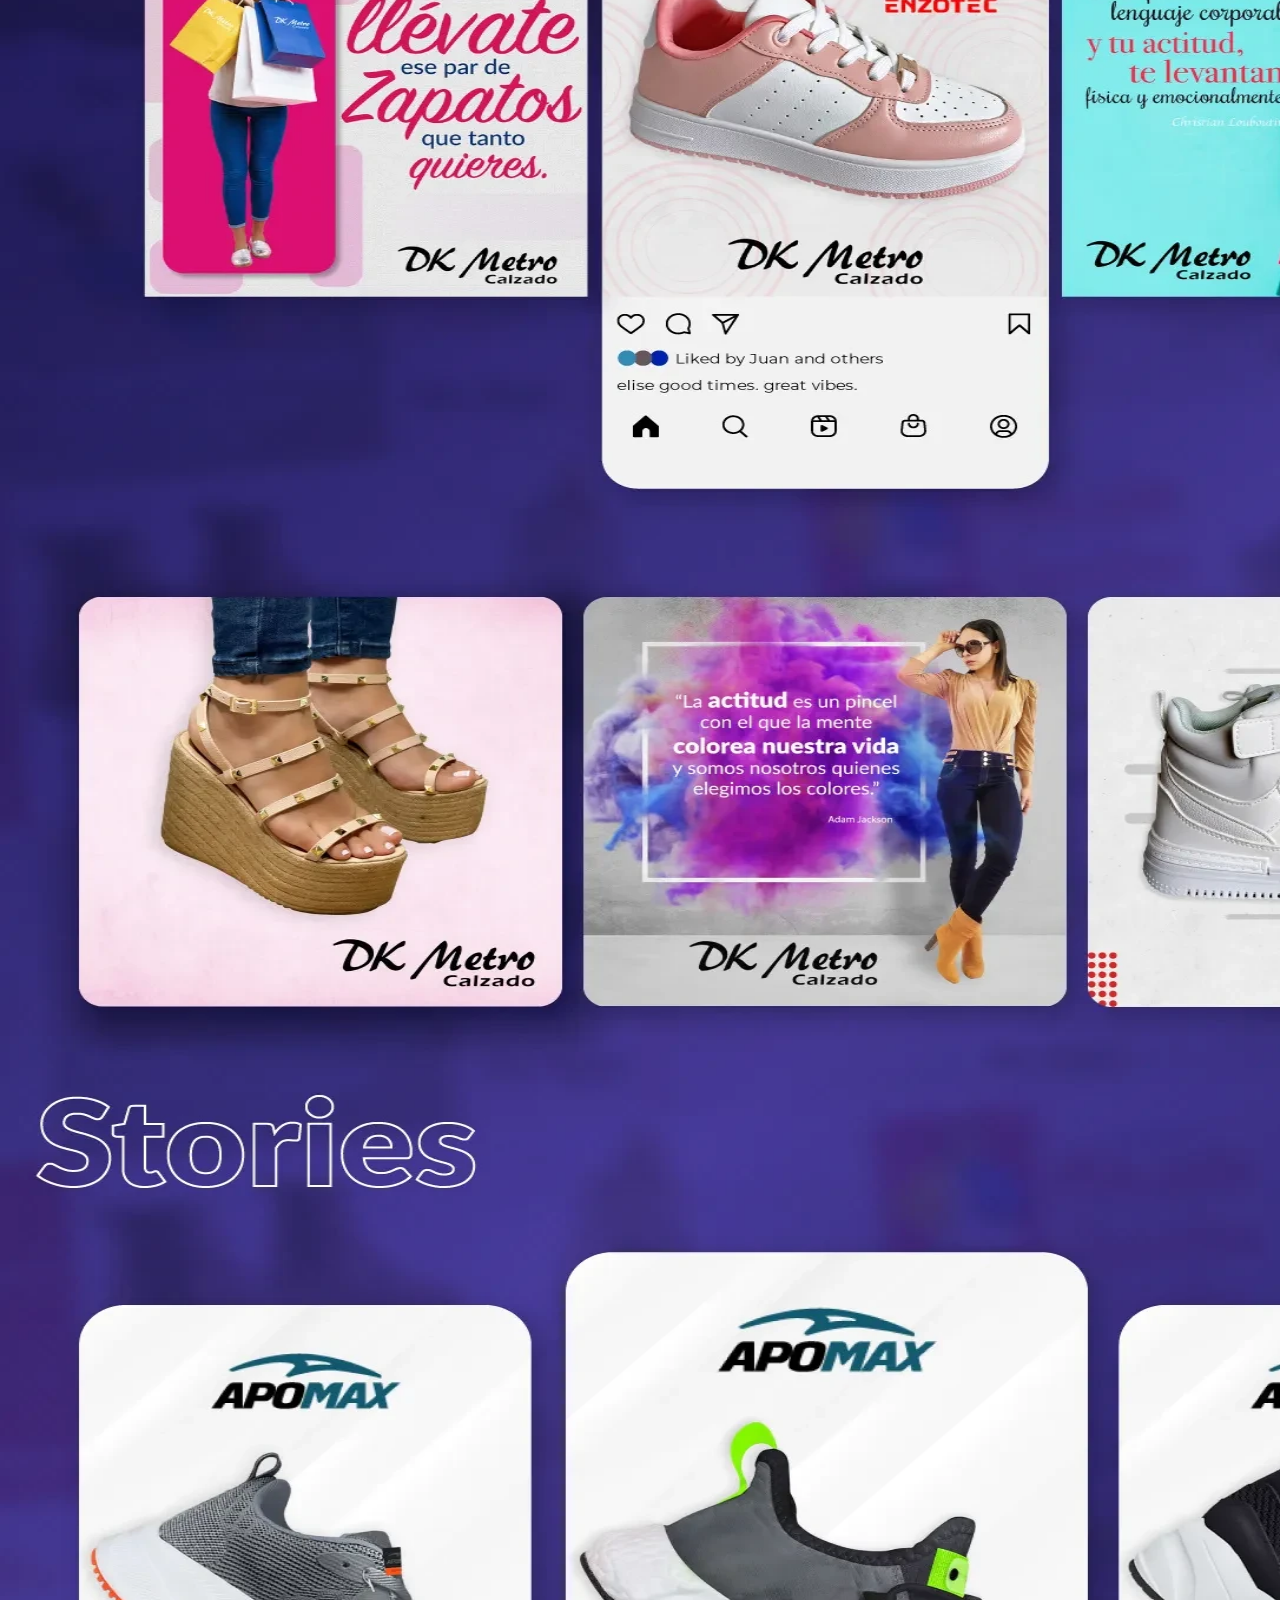
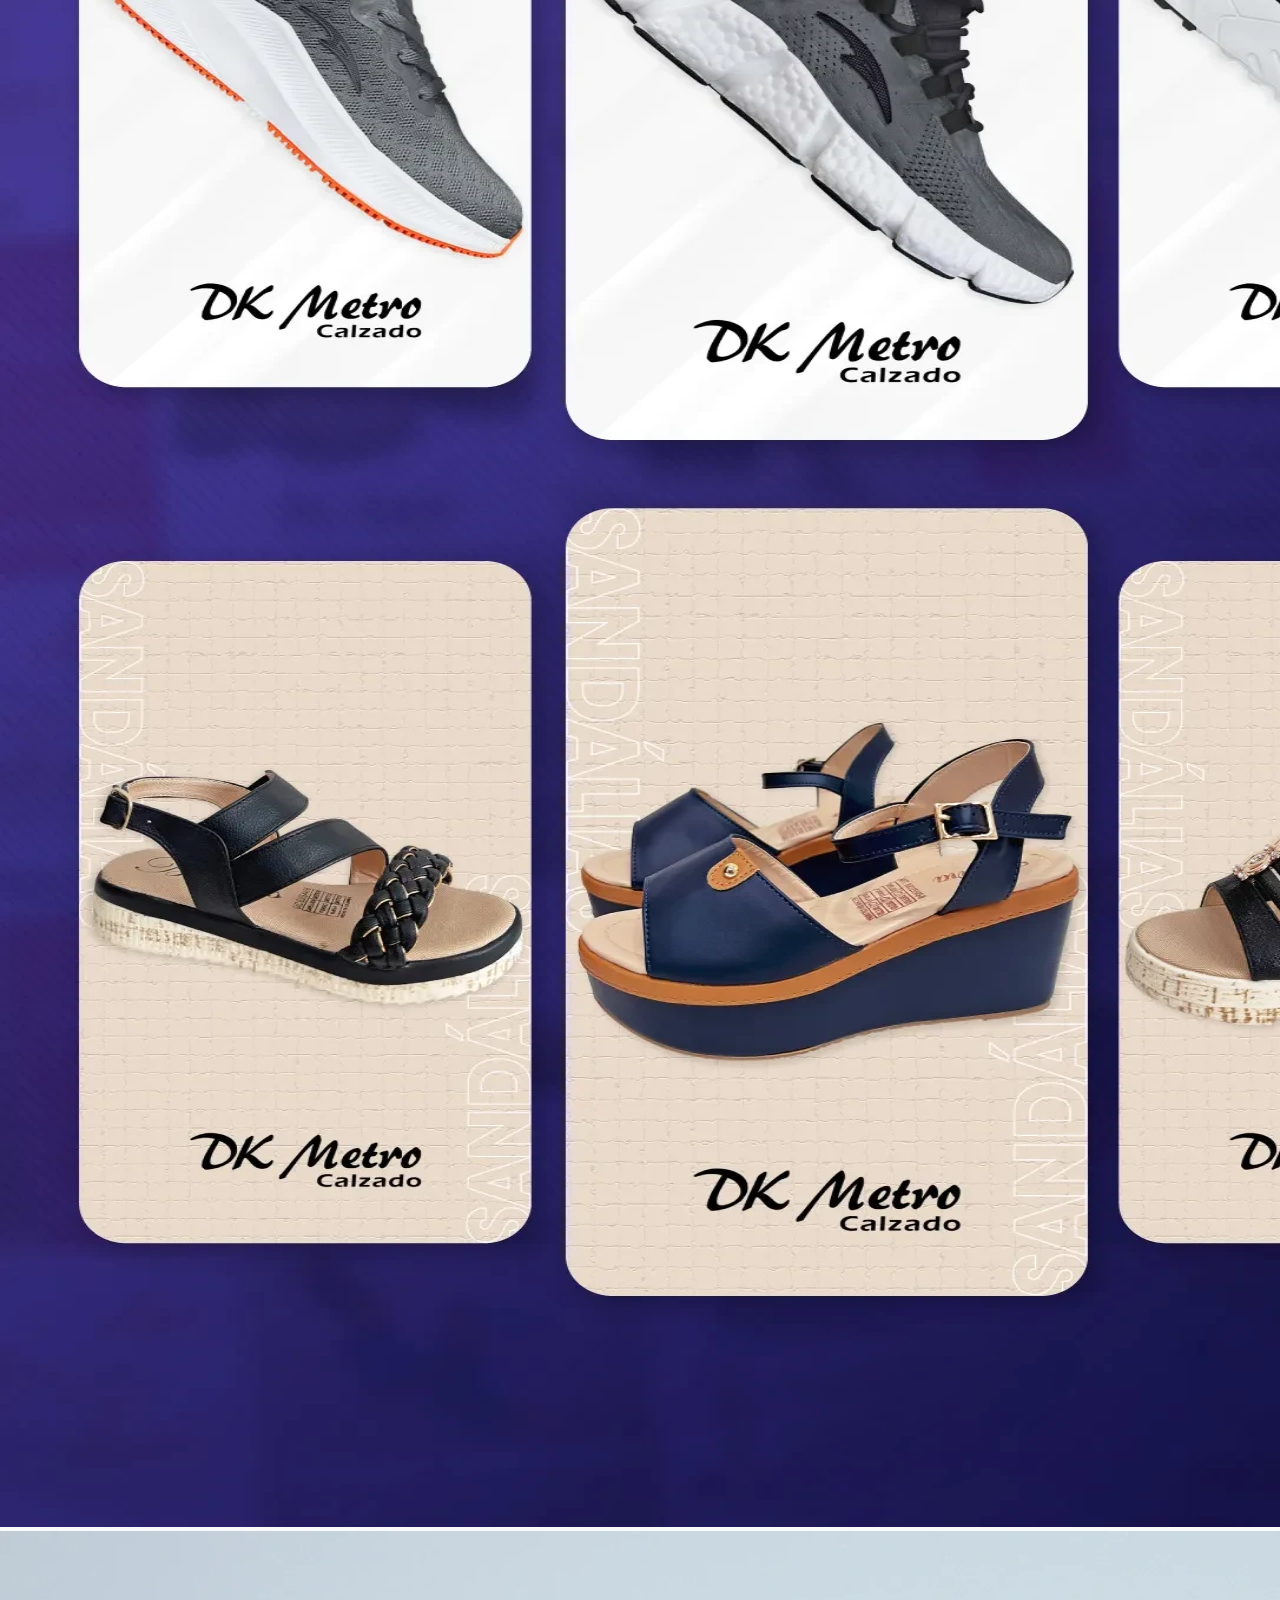
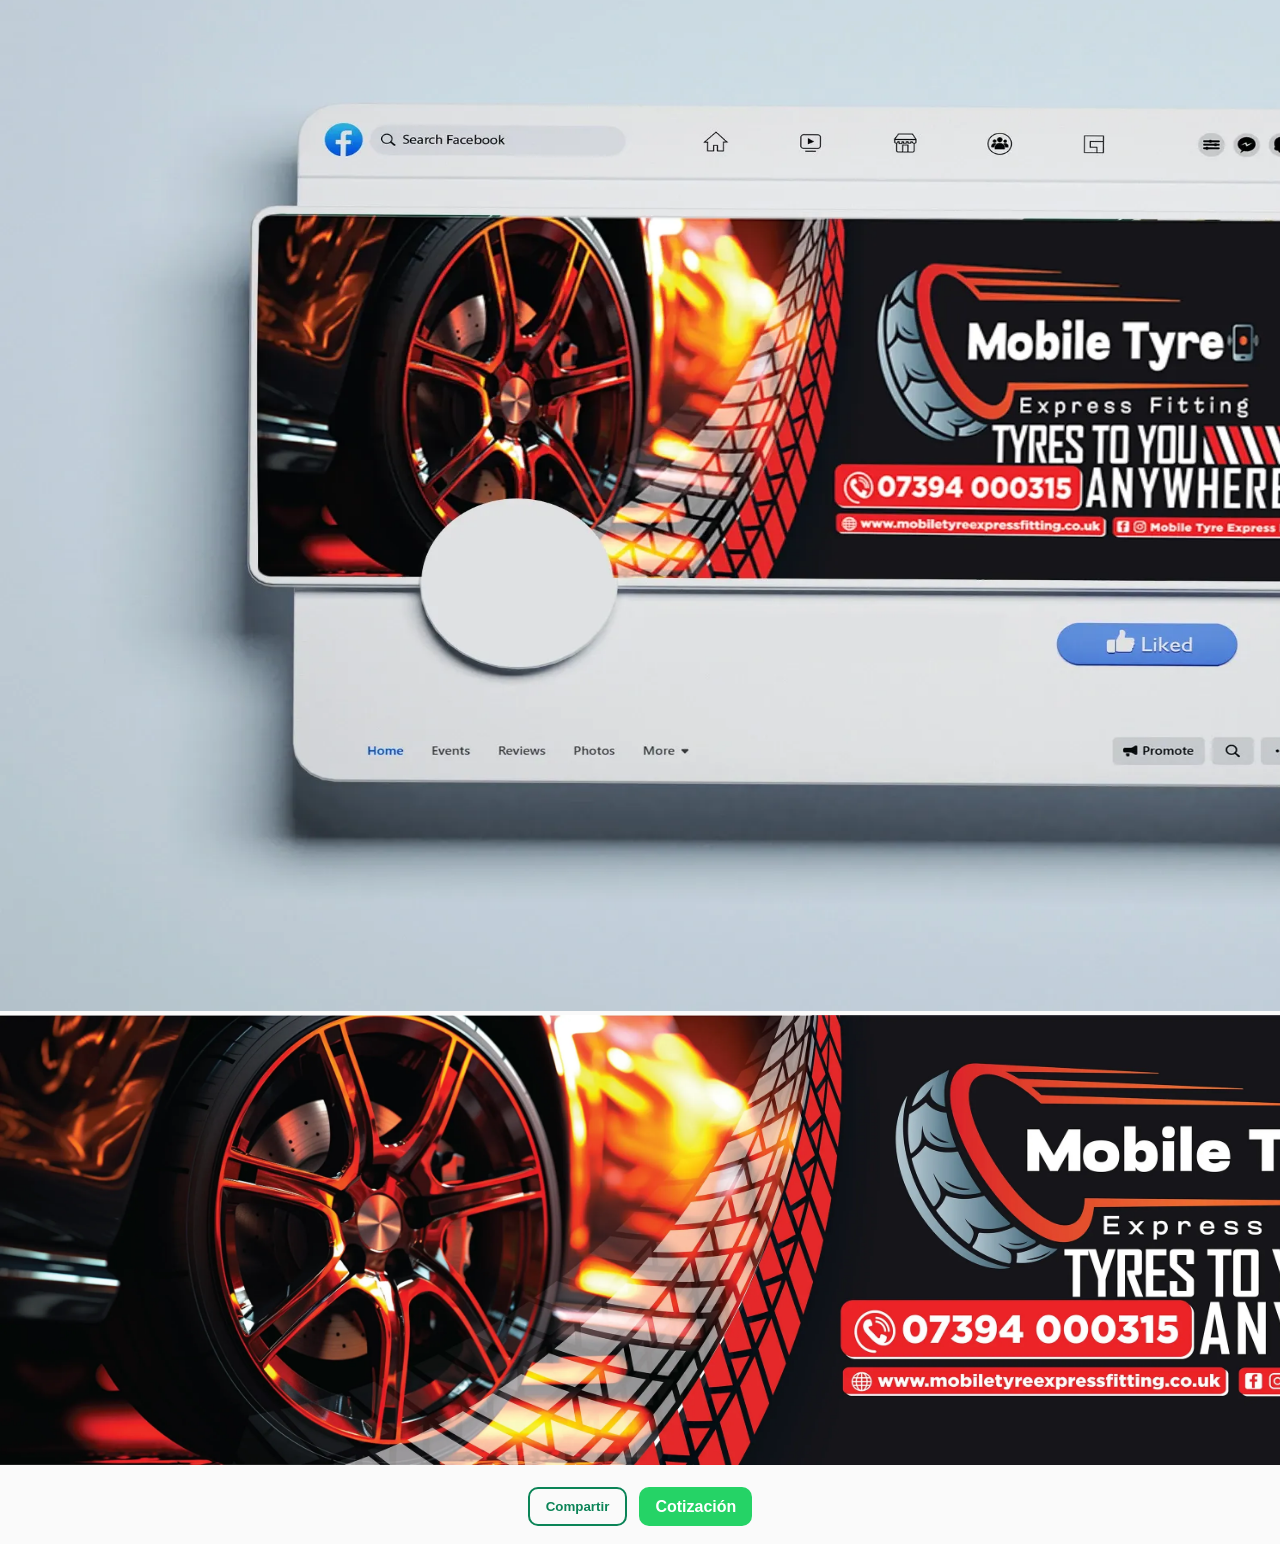
==== commit a348096b: "Adjust image sizes and update contact link Updated image dimensions and modified WhatsApp link." ====
--- a/index.html
+++ b/index.html
@@ -9,15 +9,15 @@
 <body>
     <main class="content">
       <div class="images">
-        <img src="Recurso 2@2x.webp" width="1650px" height="1080px">
-        <img src="Recurso 3@2x.webp" width="1650px" height="1080px">
-        <img src="Recurso 4@2x.webp" width="1650px" height="1080px">
-        <img src="Recurso 5@2x.webp" width="1650px" height="1080px">
-        <img src="Recurso 6@2x.webp" width="1650px" height="1080px">
-        <img src="Recurso 7@2x.webp" width="1650px" height="1080px">
-        <img src="Recurso 8@2x.webp" width="1650px" height="1080px">
-        <img src="Recurso 9@2x.webp" width="1650px" height="1080px">
-        <img src="Recurso 10@2x.webp" width="1650px" height="1080px">
+        <img src="Recurso 2@2x.webp" width="1920px" height="1080px">
+        <img src="Recurso 3@2x.webp" width="1920px" height="1080px">
+        <img src="Recurso 4@2x.webp" width="1920px" height="1080px">
+        <img src="Recurso 5@2x.webp" width="1920px" height="1080px">
+        <img src="Recurso 6@2x.webp" width="1920px" height="1080px">
+        <img src="Recurso 7@2x.webp" width="1920px" height="1080px">
+        <img src="Recurso 8@2x.webp" width="1920px" height="1080px">
+        <img src="Recurso 9@2x.webp" width="1920px" height="1080px">
+        <img src="Recurso 10@2x.webp" width="1920px" height="1080px">
         <img src="14.webp" width="1650px" height="4571px">
         <img src="15.webp" width="1650px" height="1080px">
         <img src="16.webp" width="1650px" height="450px">
@@ -26,7 +26,7 @@
         <footer class="page-footer">
             <div class="actions">
                 <button id="shareBtn" class="action-btn share">Compartir</button>
-                <a id="cotizaBtn" class="action-btn cotiza" href="https://api.whatsapp.com/send?text=Hola%2C%20me%20interesa%20el%20servicio%20de%20GESTION%20de%20redes%20sociales" target="_blank" rel="noopener noreferrer">Cotización</a>
+                <a id="cotizaBtn" class="action-btn cotiza" href="https://wa.me/5214773274424?text=Hola%2C%20me%20interesa%20el%20servicio%20de%20GESTION%20de%20redes%20sociales" target="_blank" rel="noopener noreferrer">Cotización</a>
             </div>
         </footer>
 
@@ -51,4 +51,5 @@
         <script src="scrypt.js"></script>
     </body>
 
-</html>+
+</html>
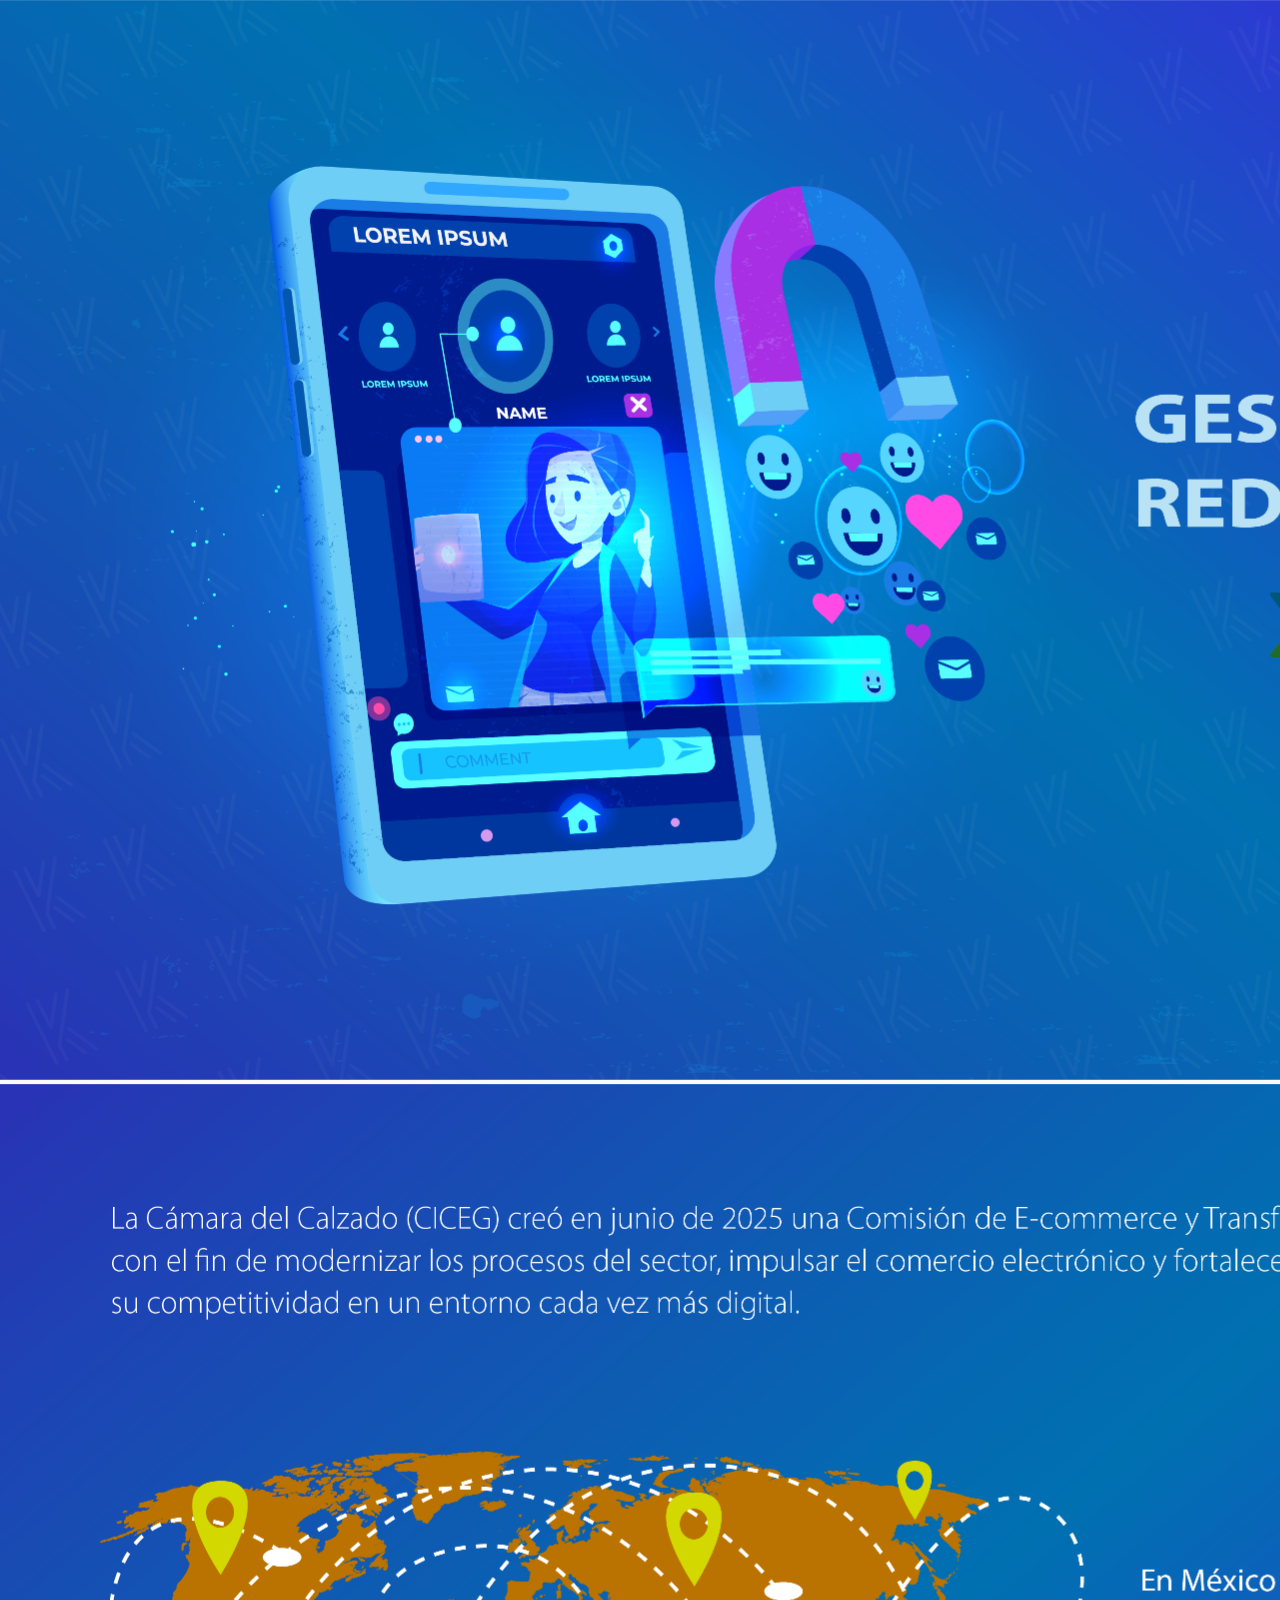
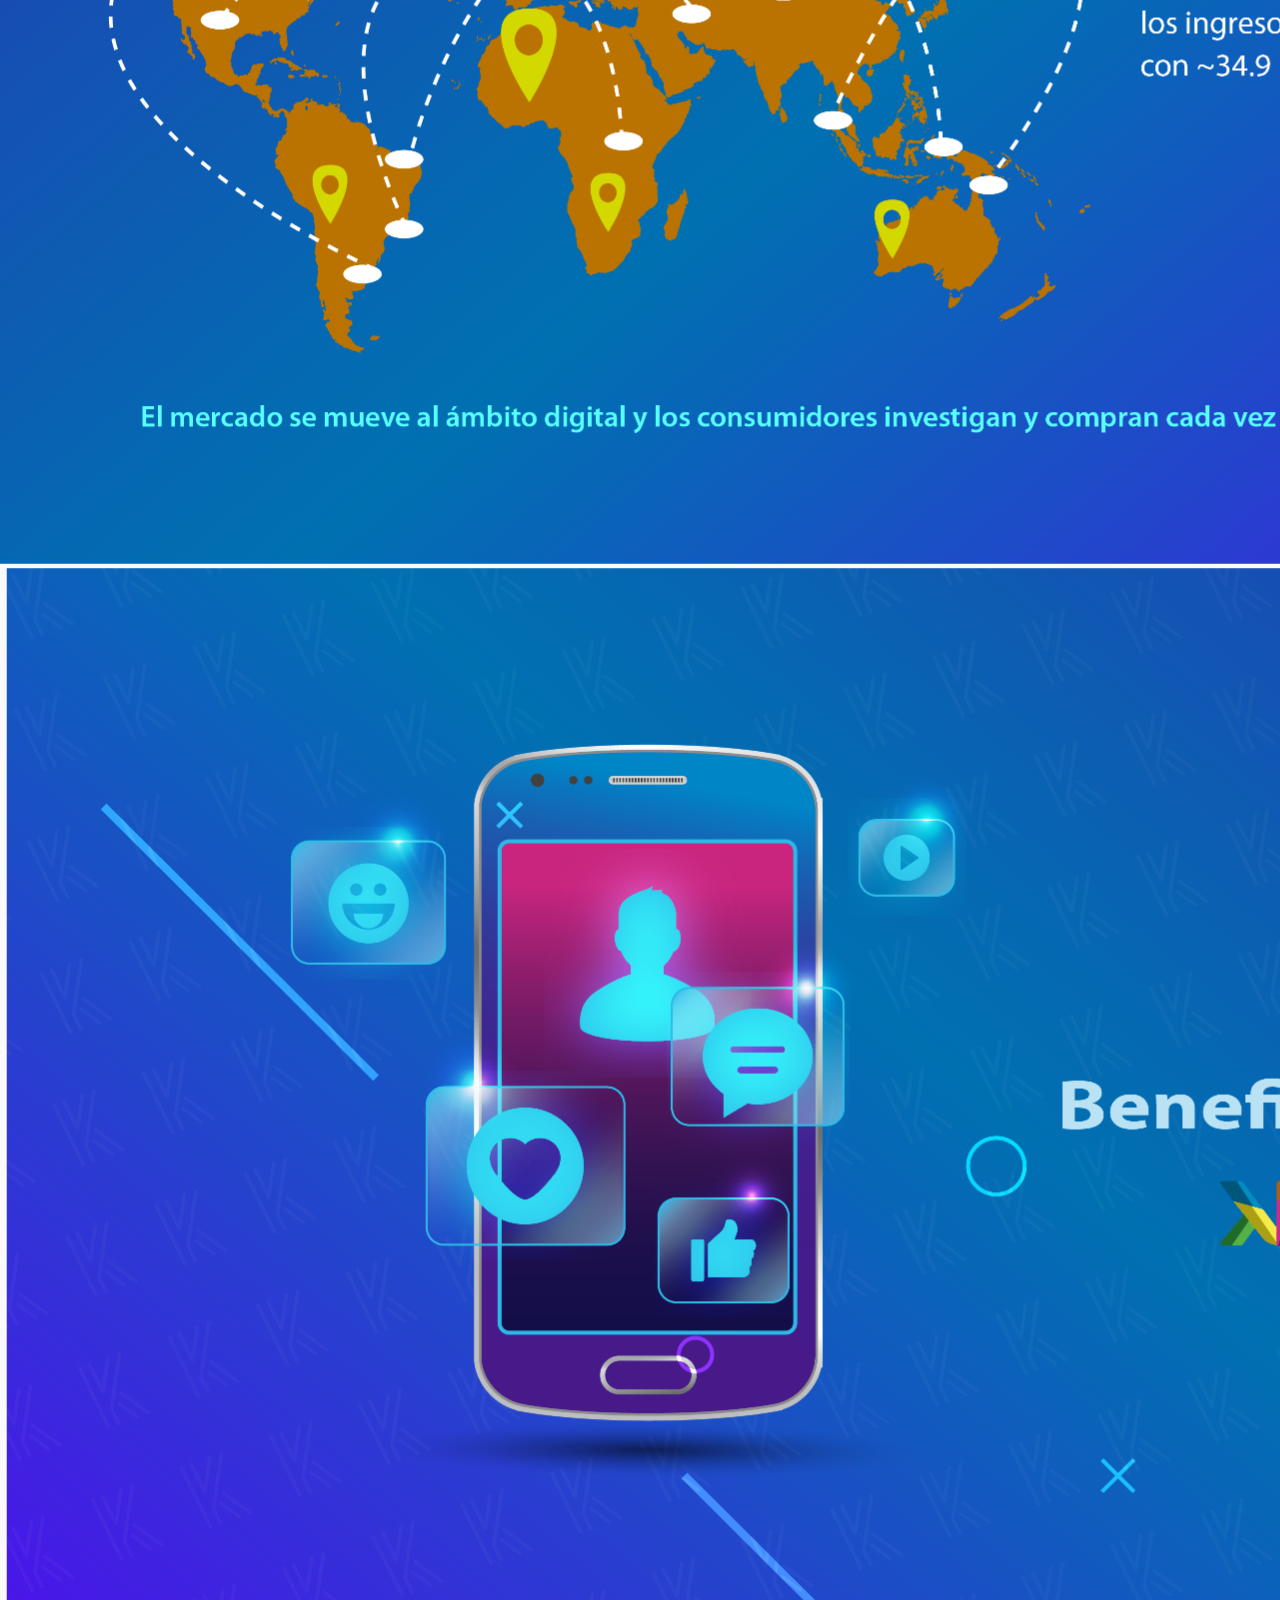
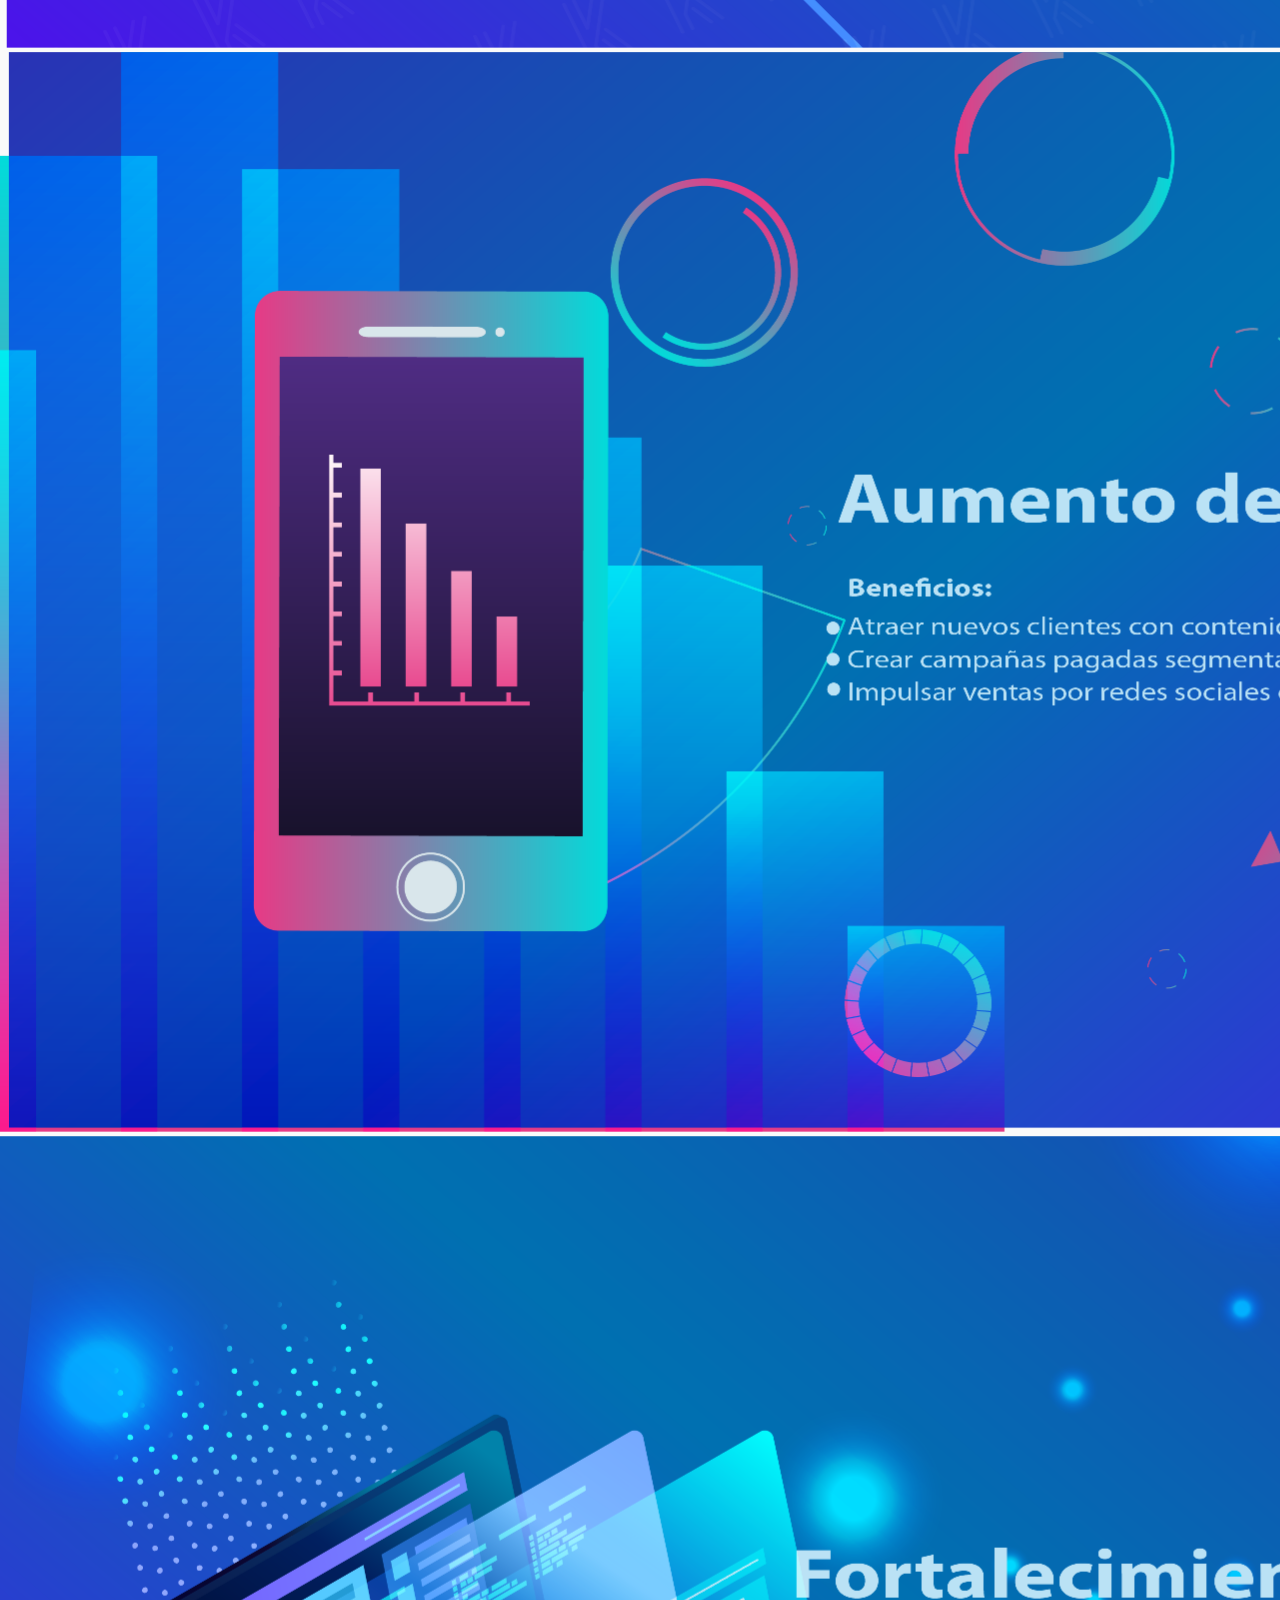
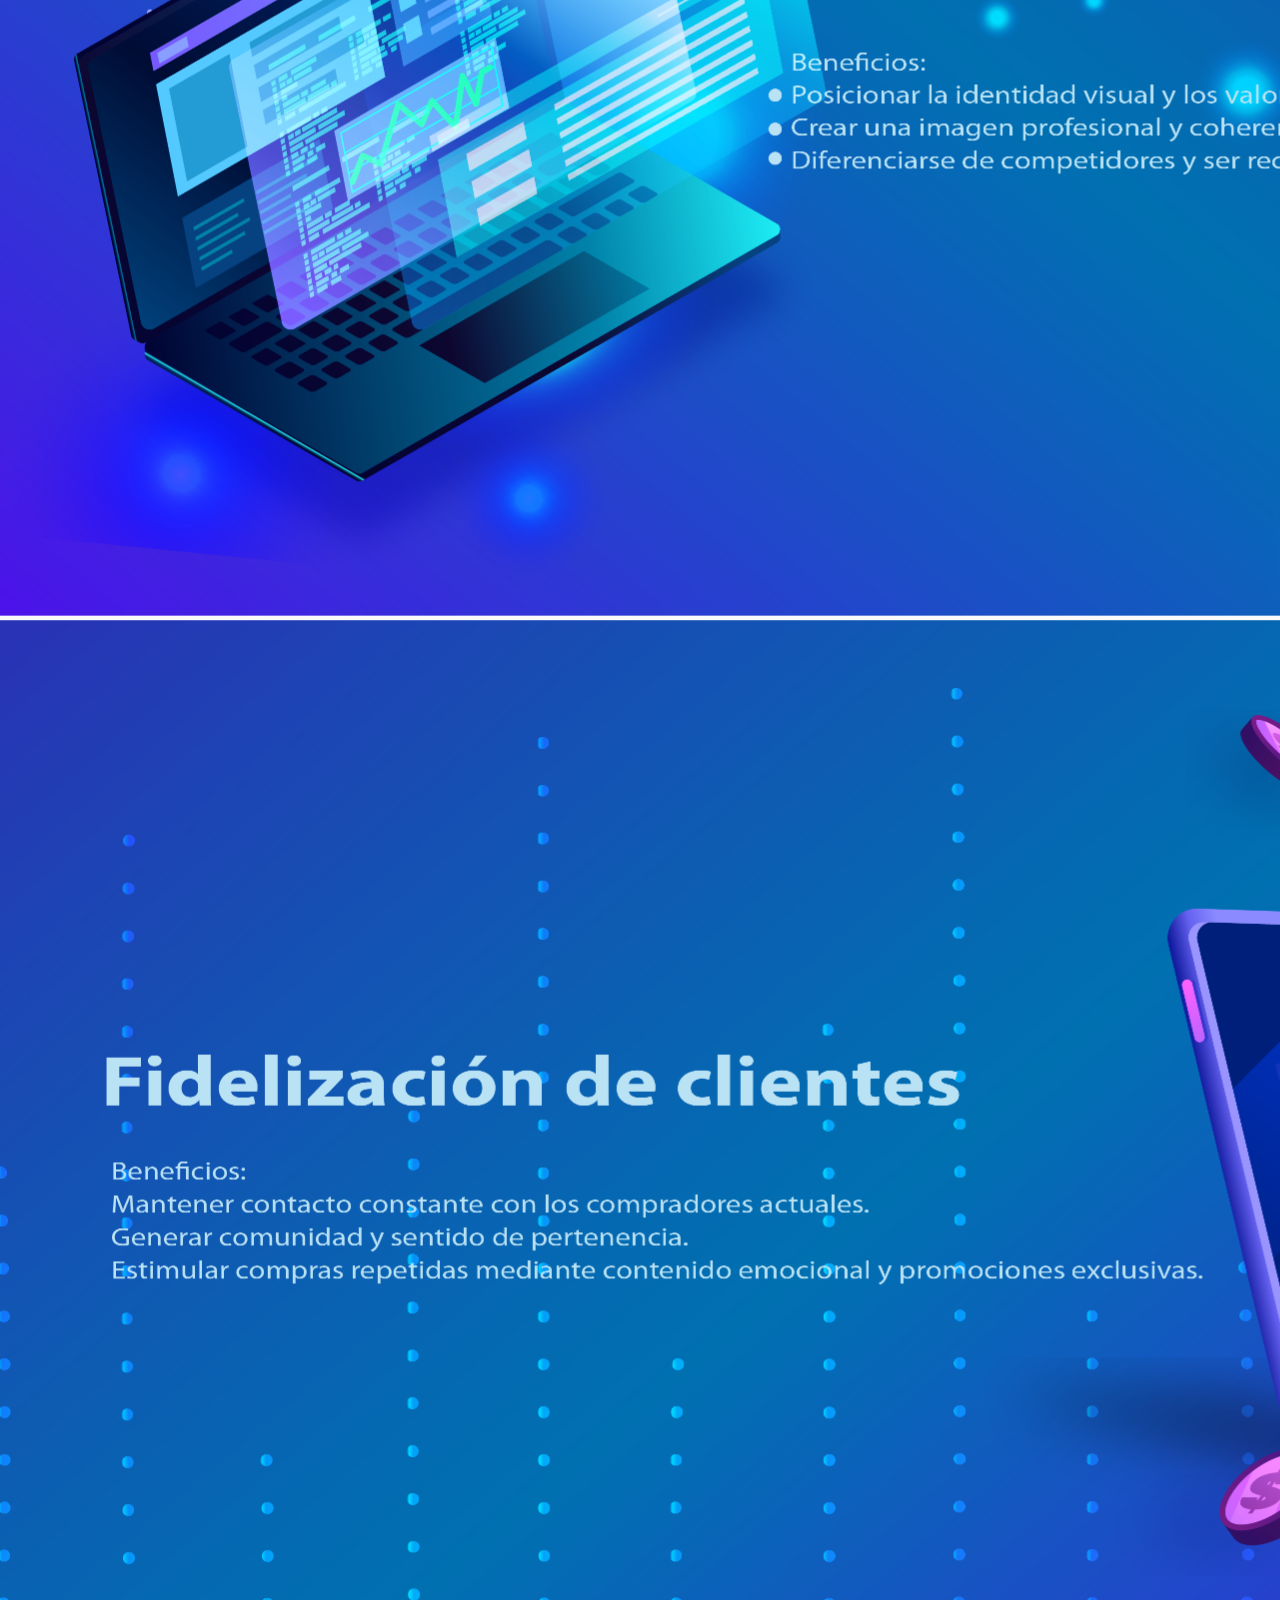
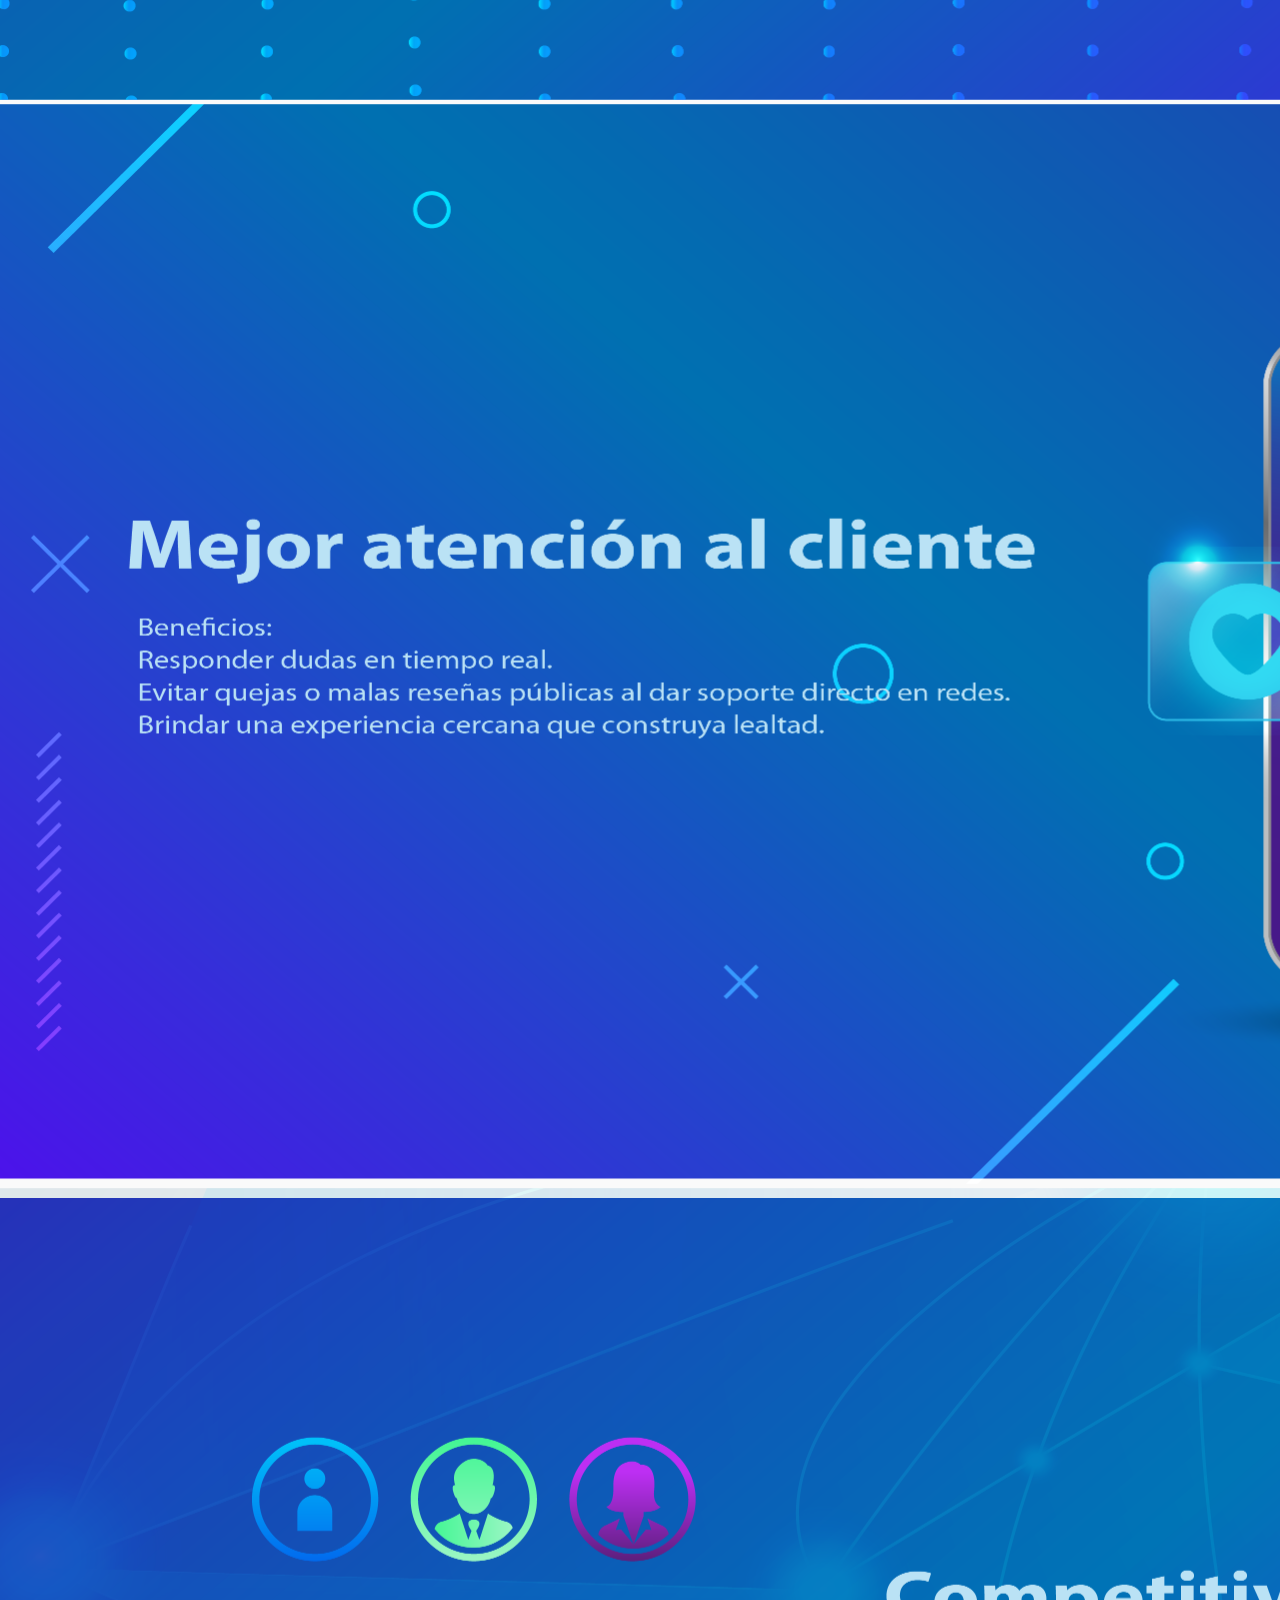
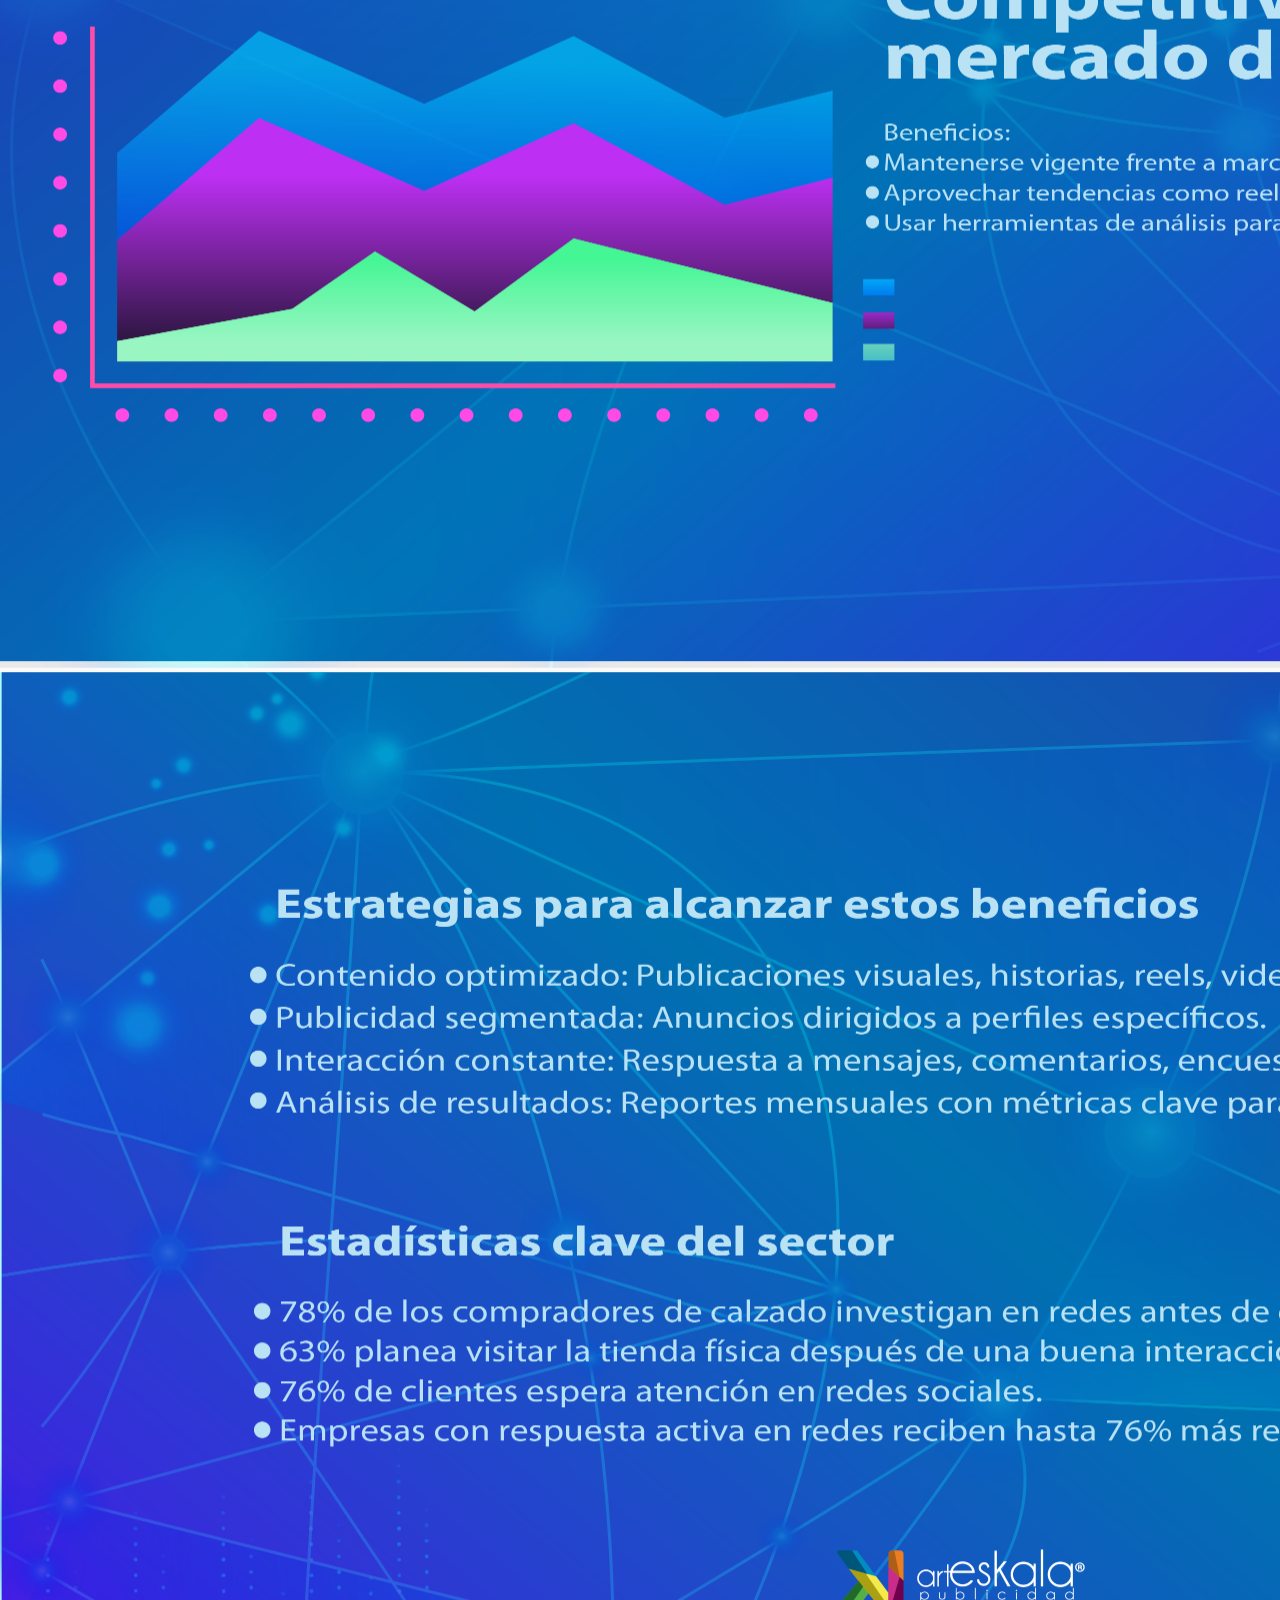
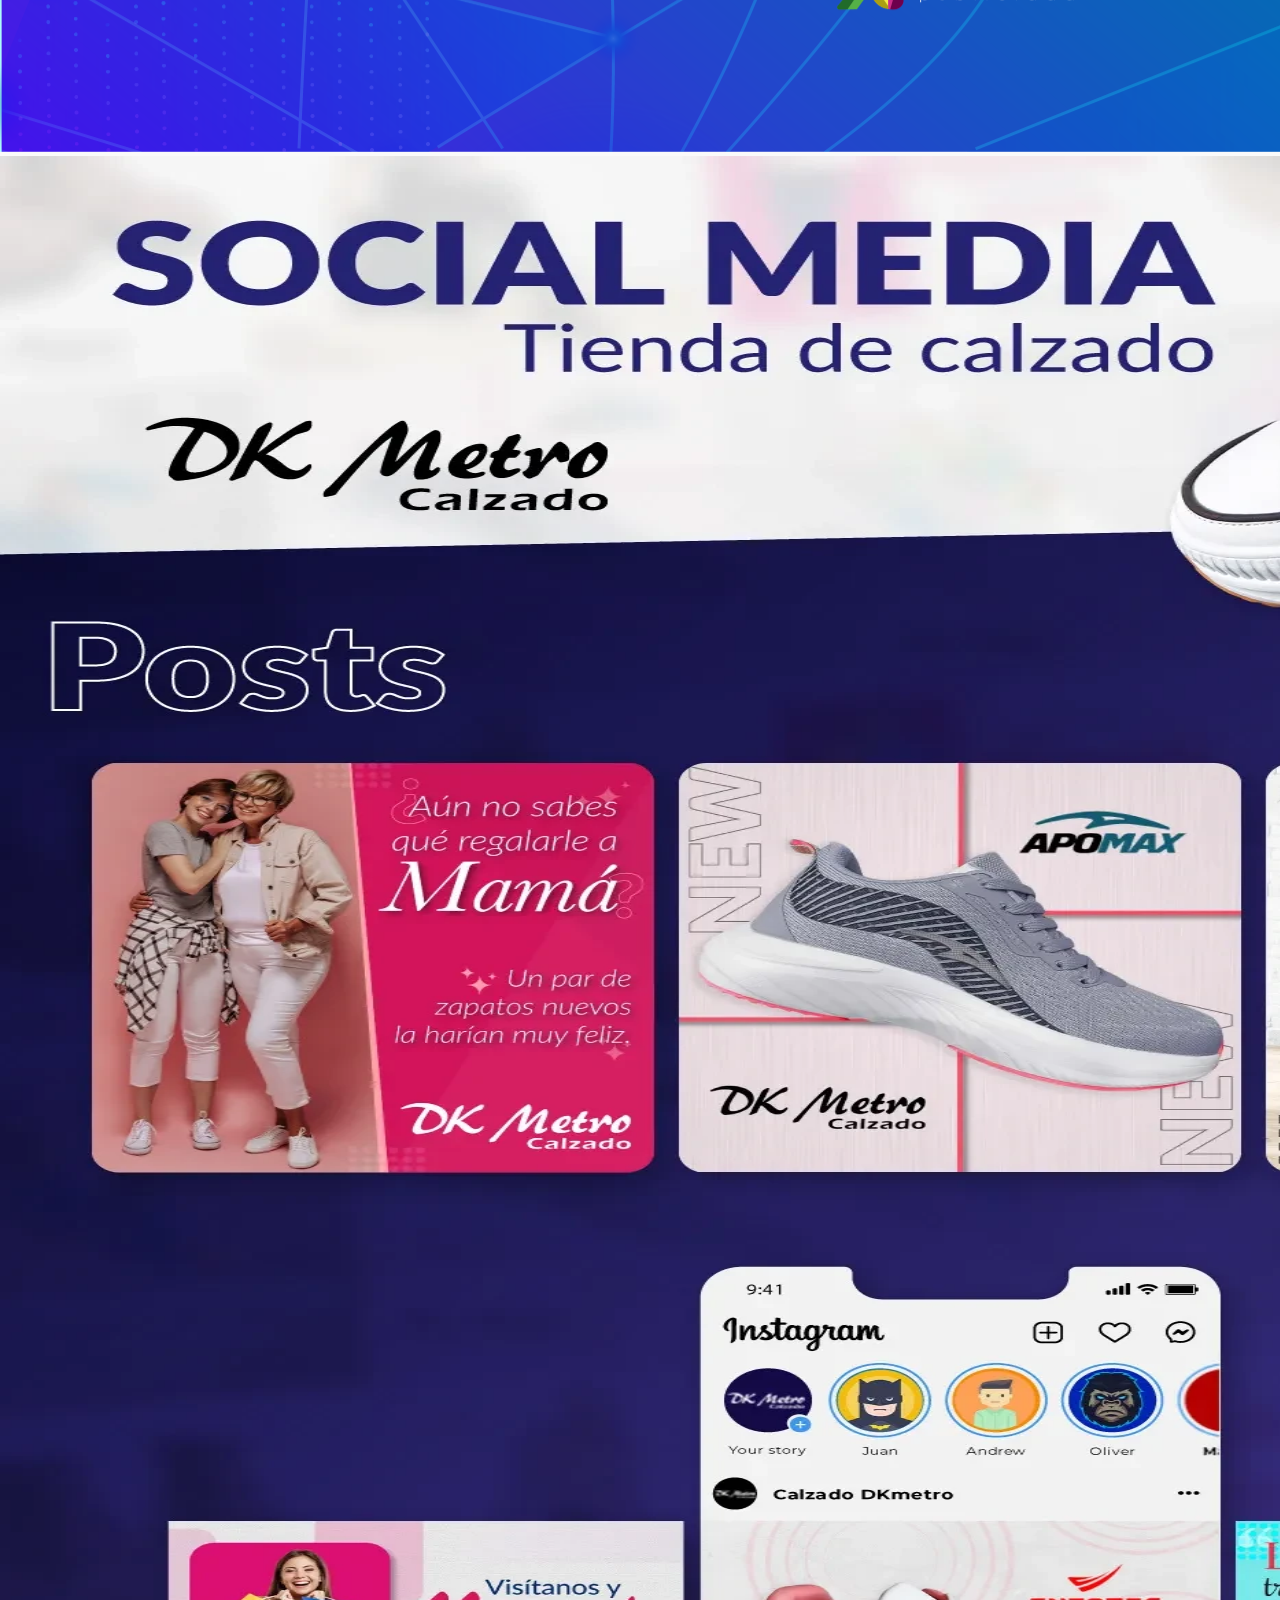
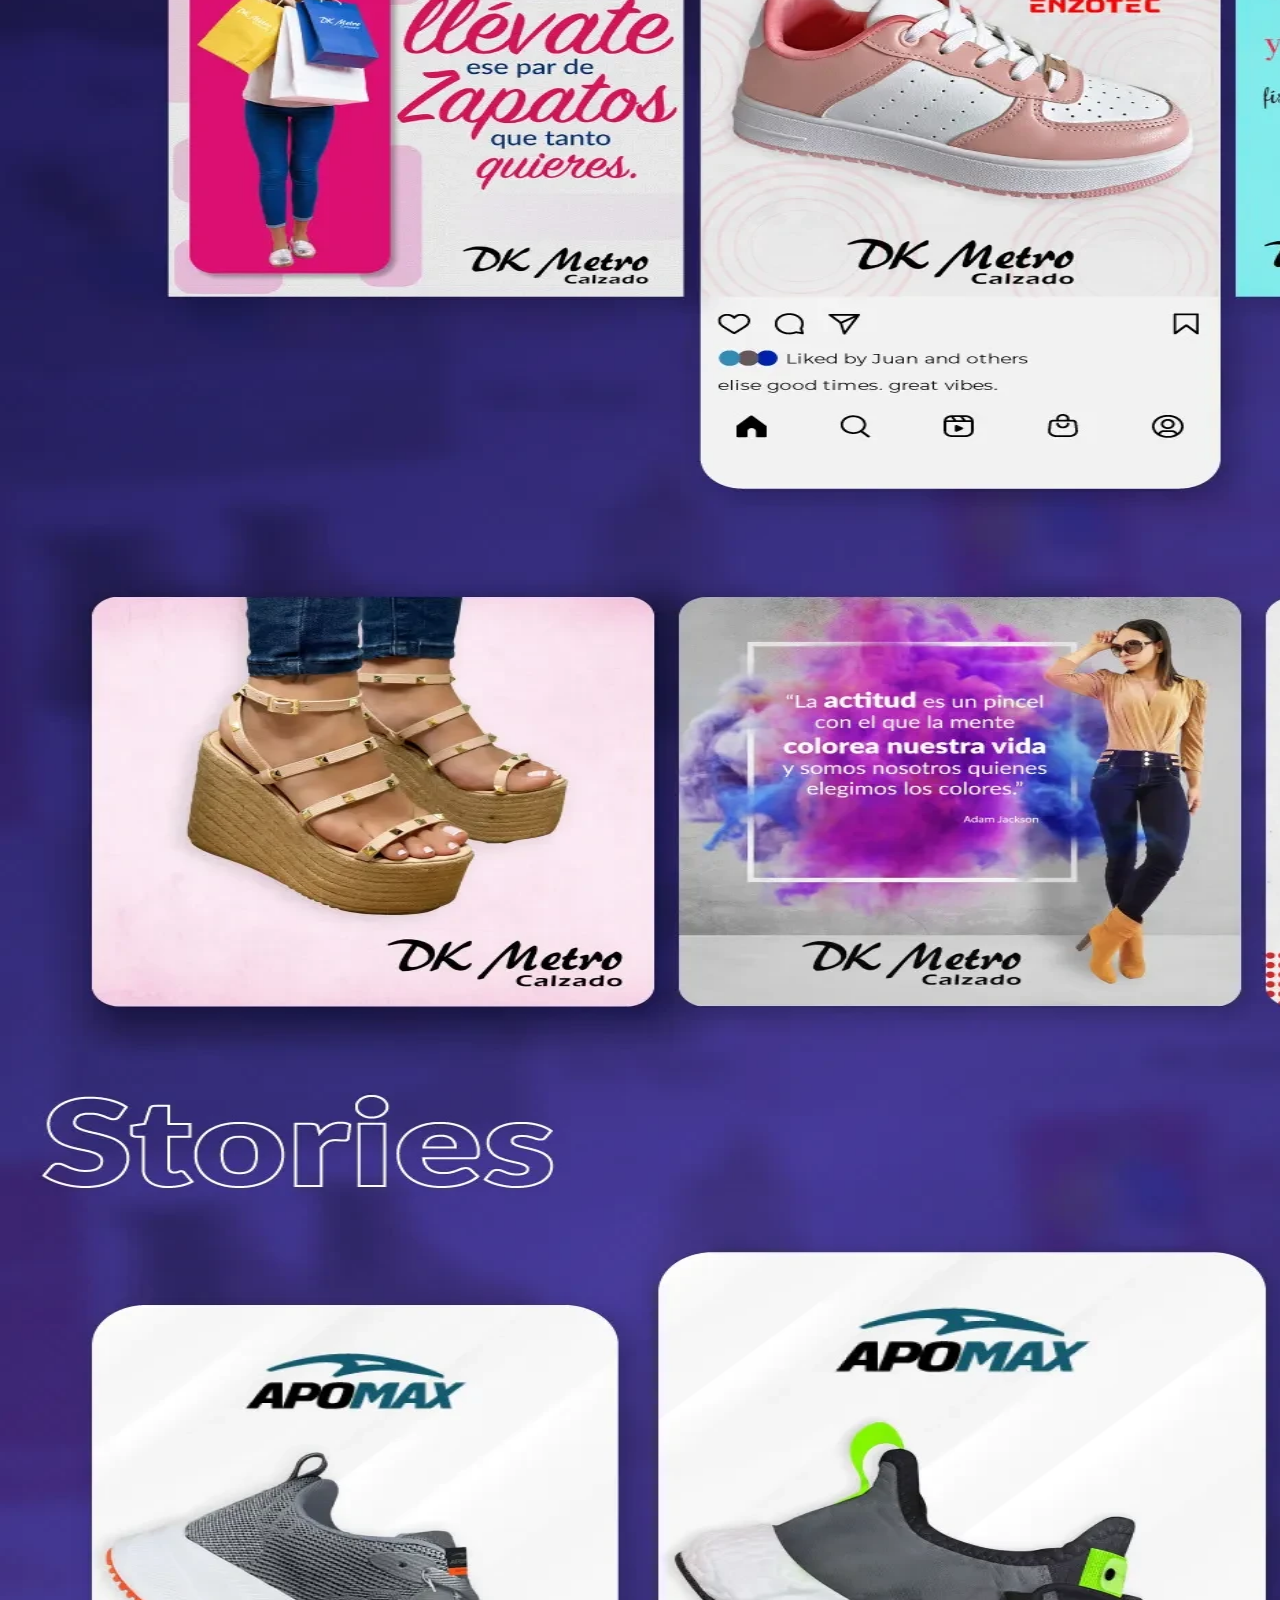
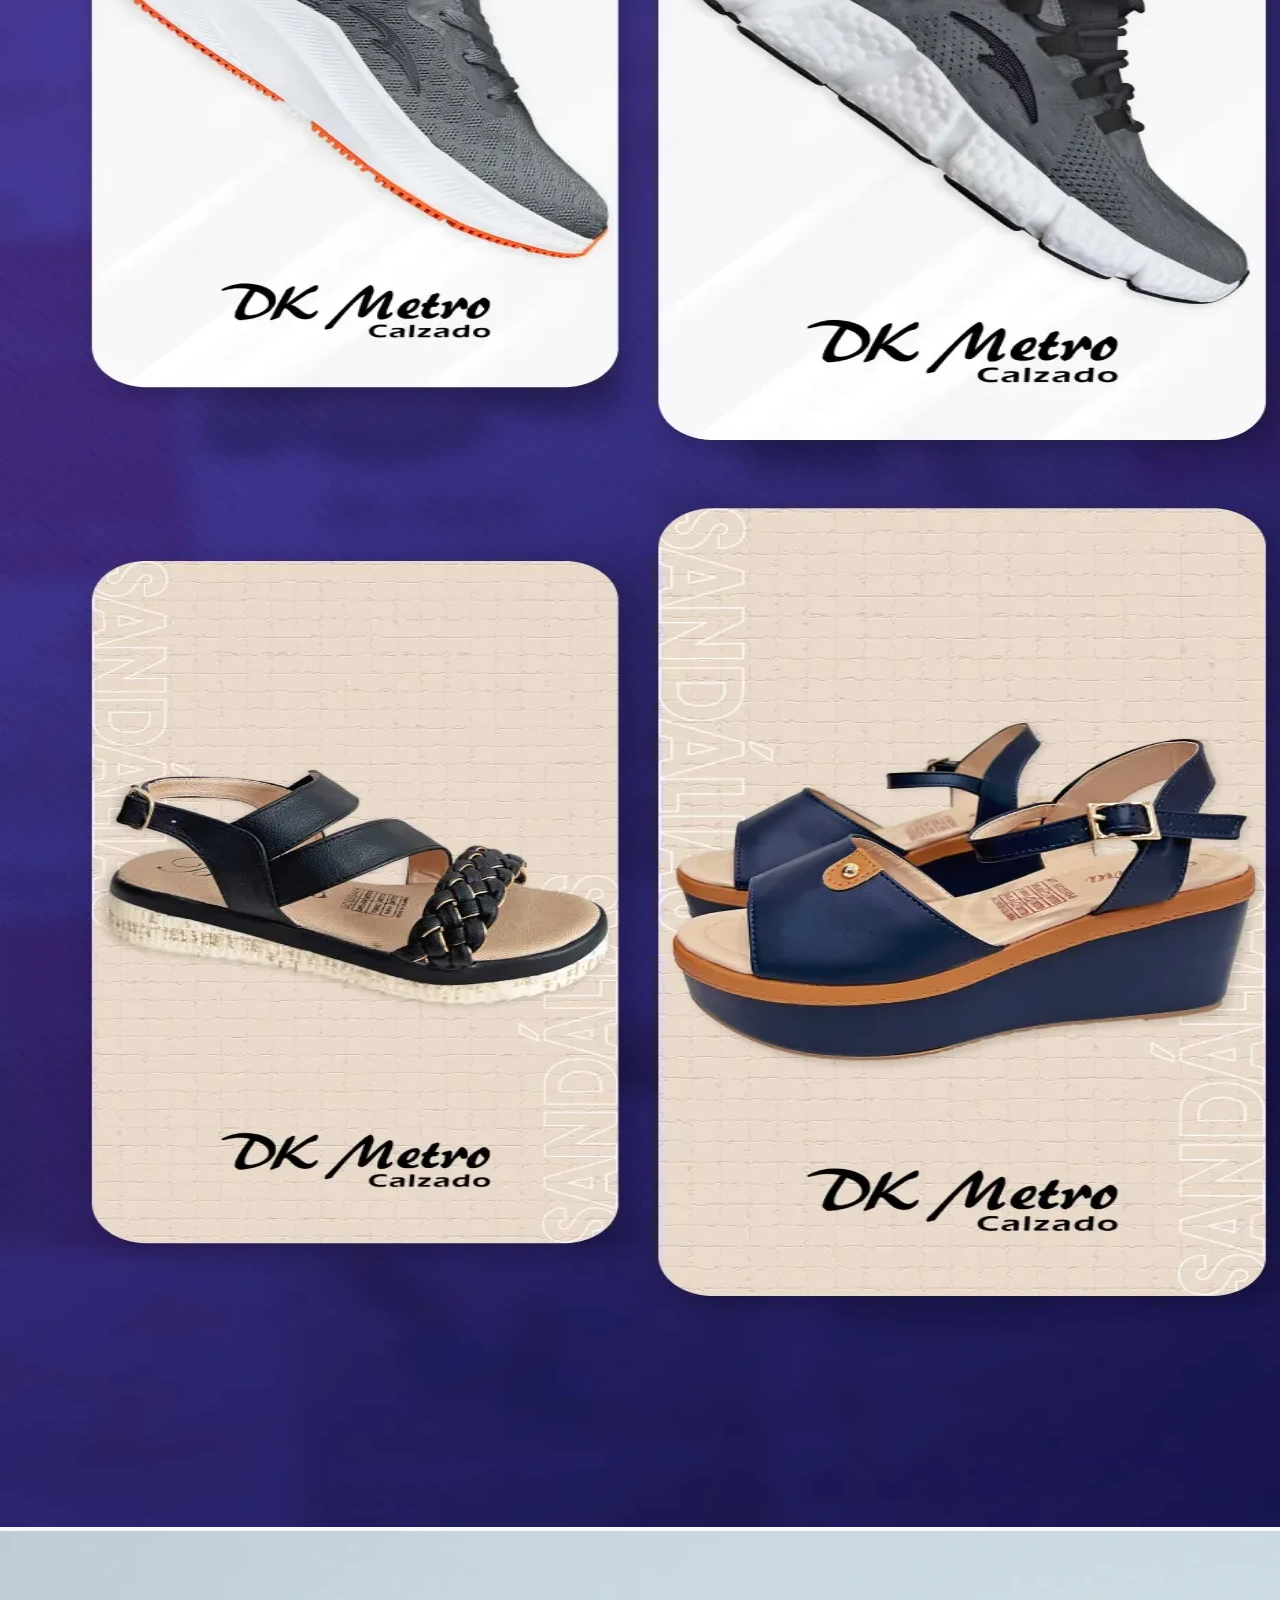
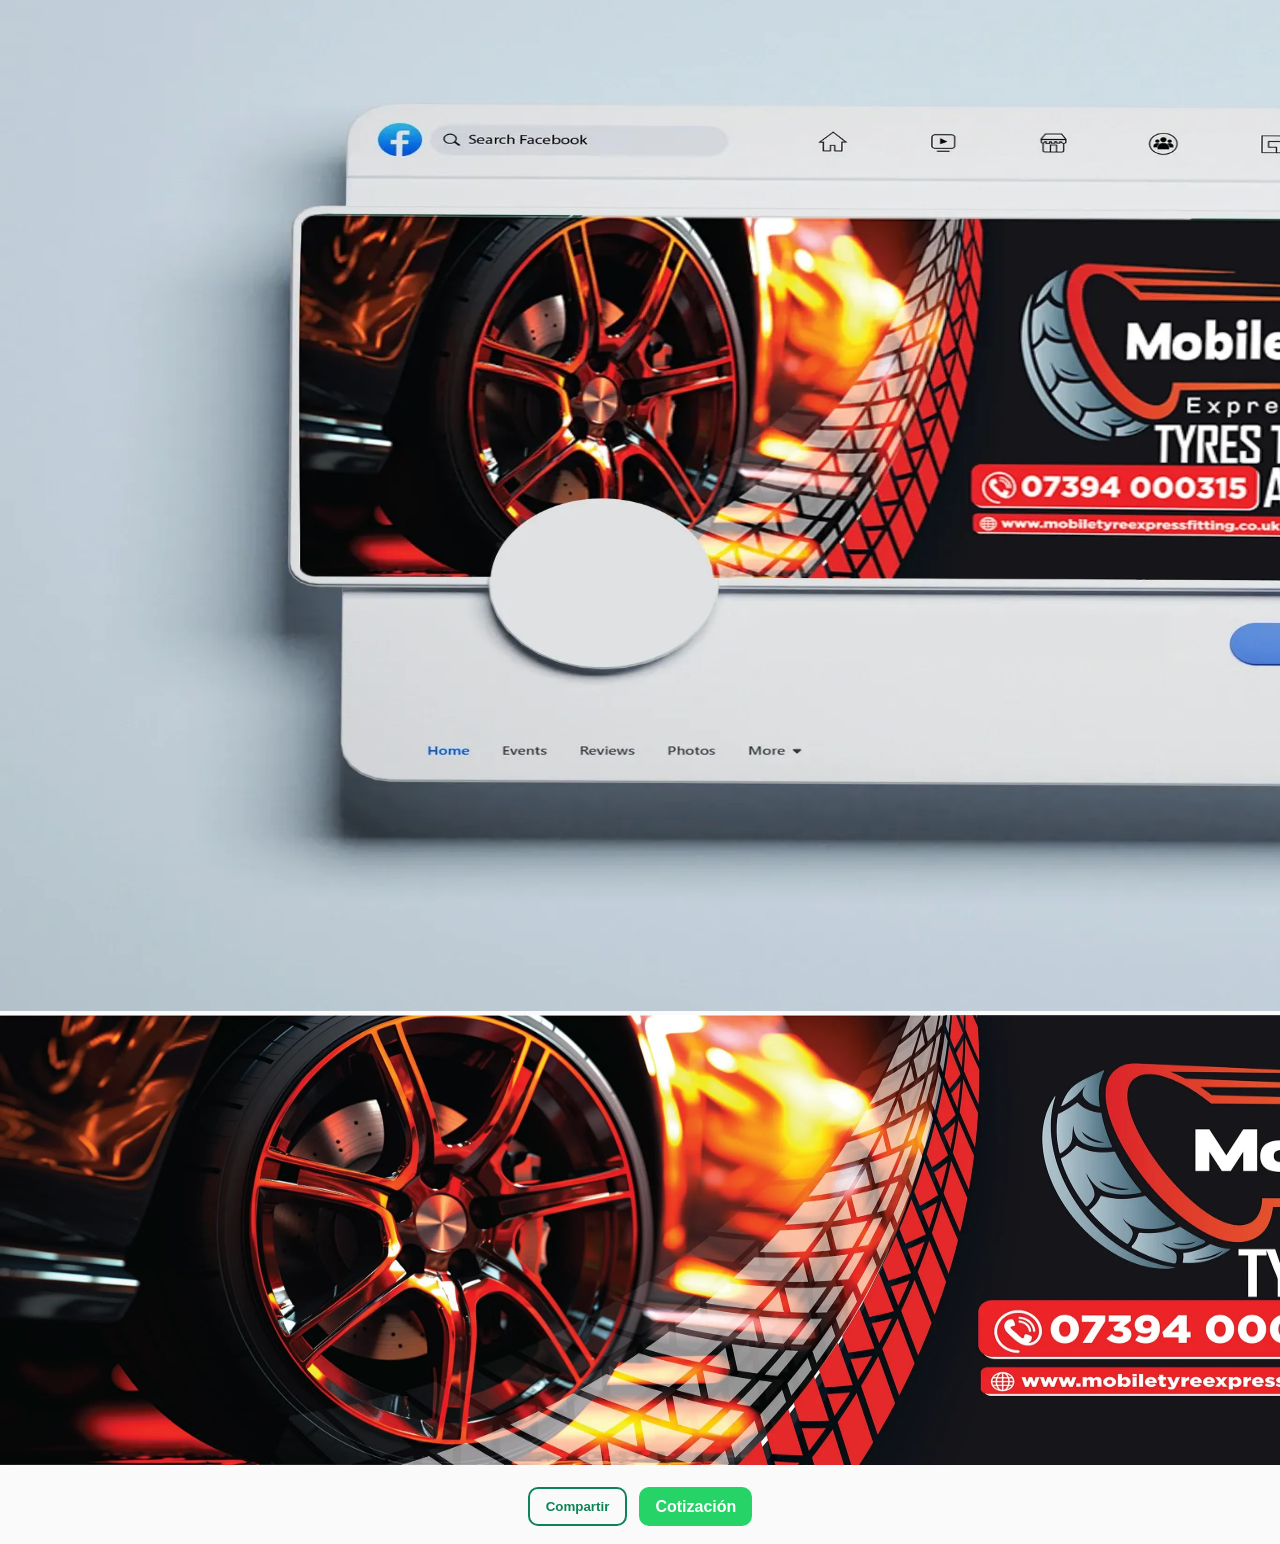
==== commit 3f9690b8: "Fix HTML formatting and structure" ====
--- a/index.html
+++ b/index.html
@@ -18,9 +18,9 @@
         <img src="Recurso 8@2x.webp" width="1920px" height="1080px">
         <img src="Recurso 9@2x.webp" width="1920px" height="1080px">
         <img src="Recurso 10@2x.webp" width="1920px" height="1080px">
-        <img src="14.webp" width="1650px" height="4571px">
-        <img src="15.webp" width="1650px" height="1080px">
-        <img src="16.webp" width="1650px" height="450px">
+        <img src="14.webp" width="1920px" height="4571px">
+        <img src="15.webp" width="1920px" height="1080px">
+        <img src="16.webp" width="1920px" height="450px">
             </div>
 
         <footer class="page-footer">
@@ -53,3 +53,4 @@
 
 
 </html>
+
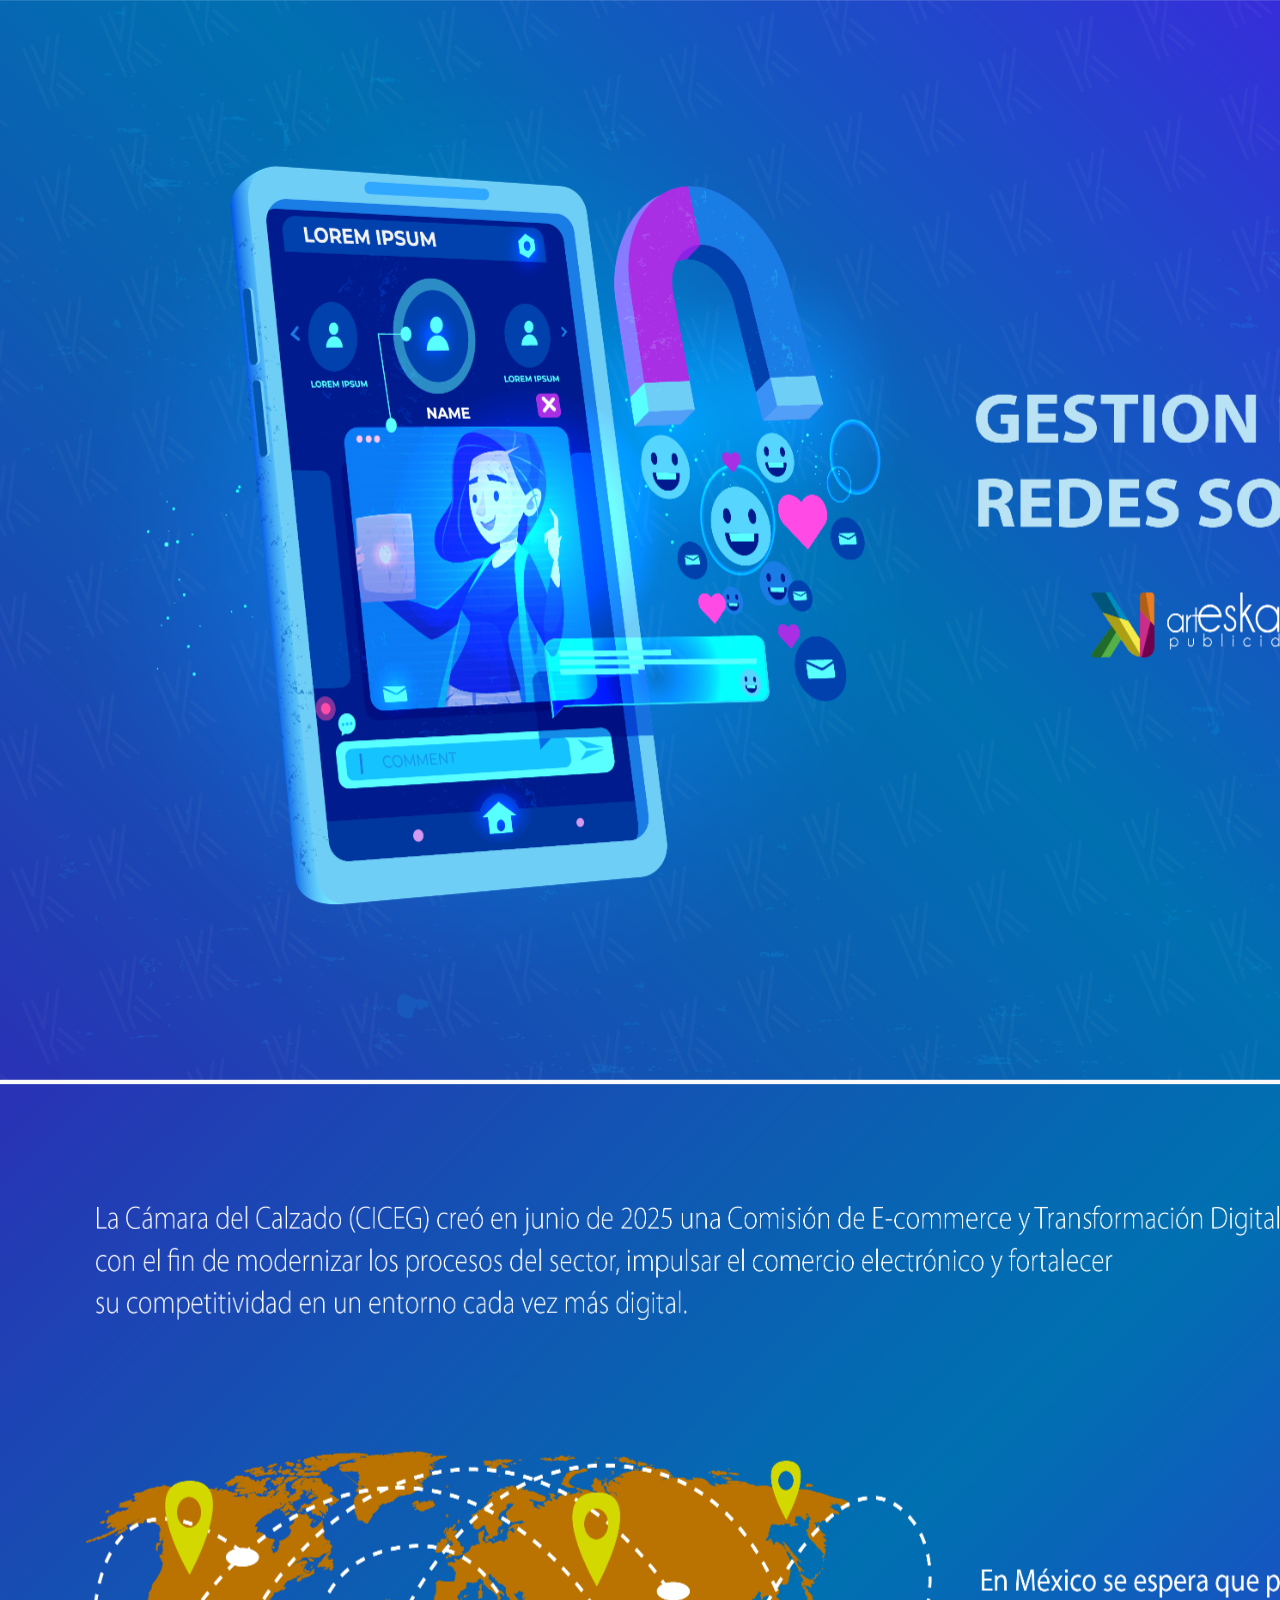
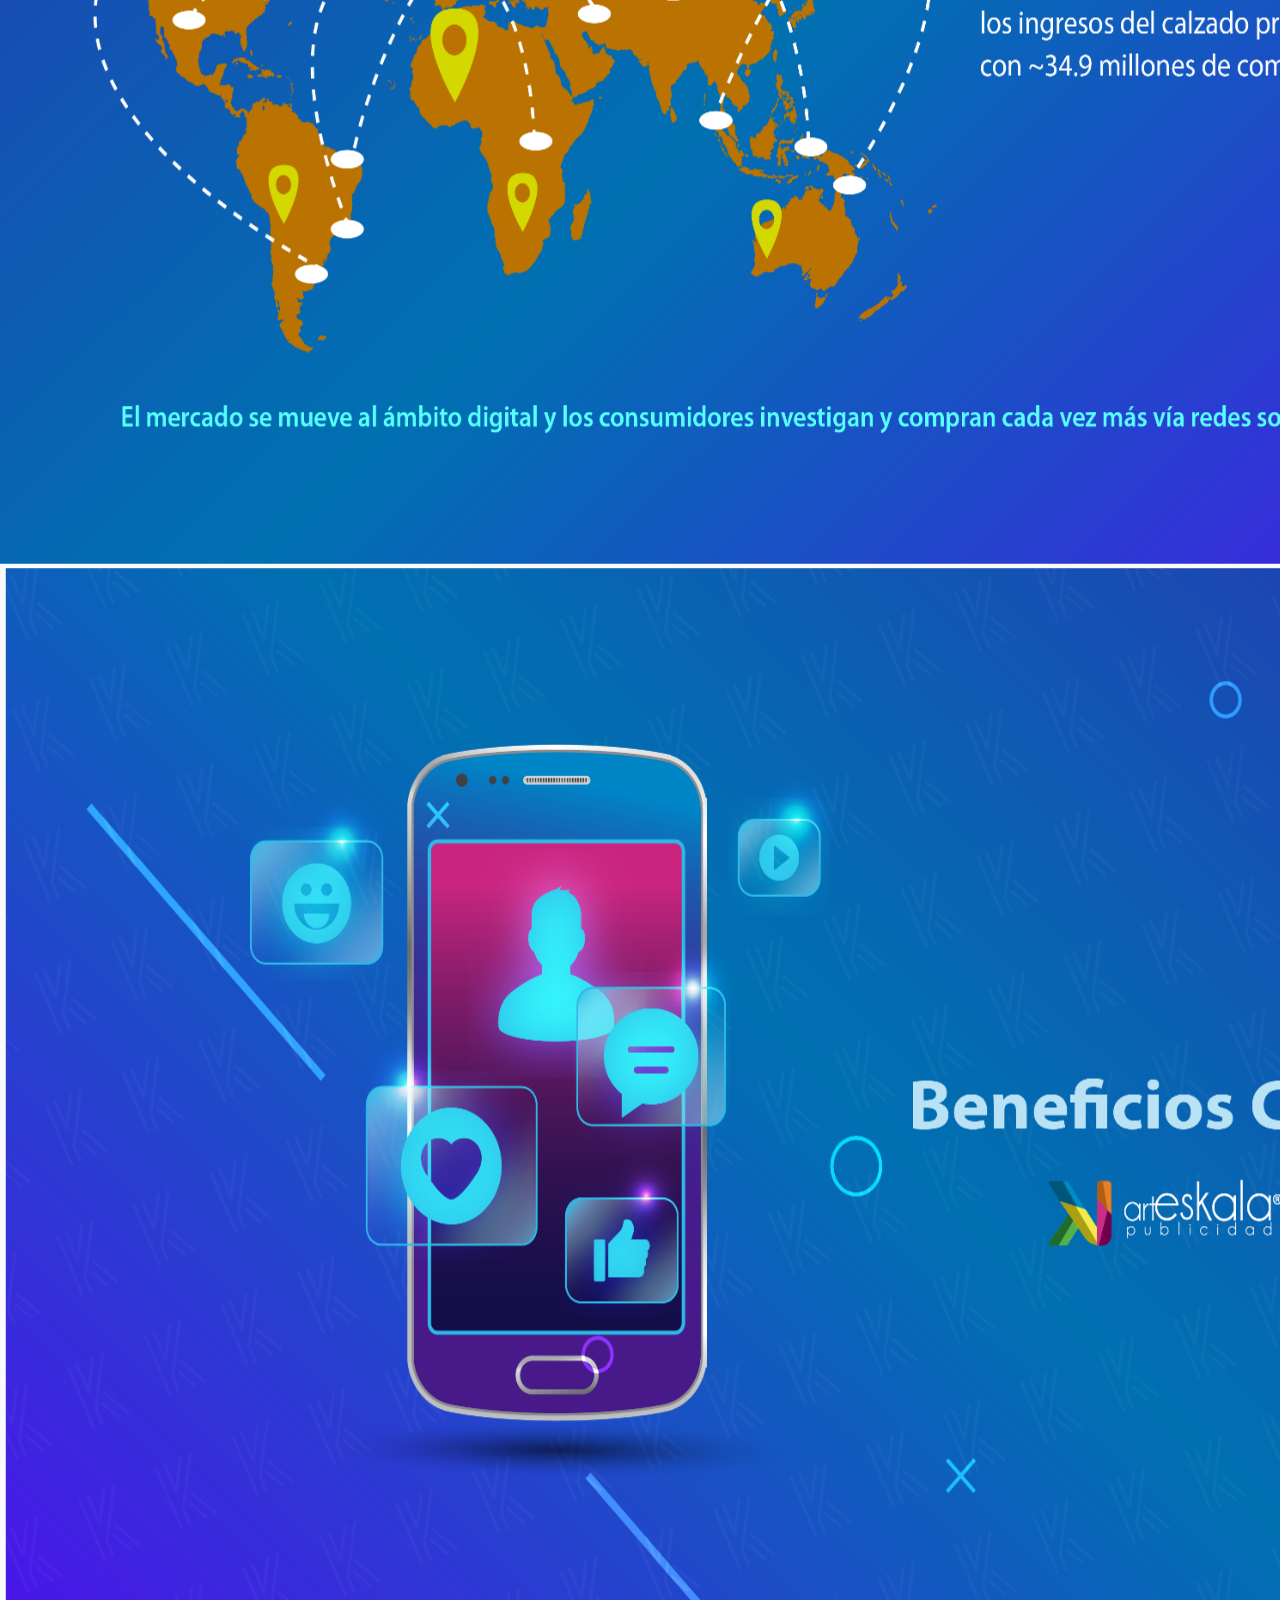
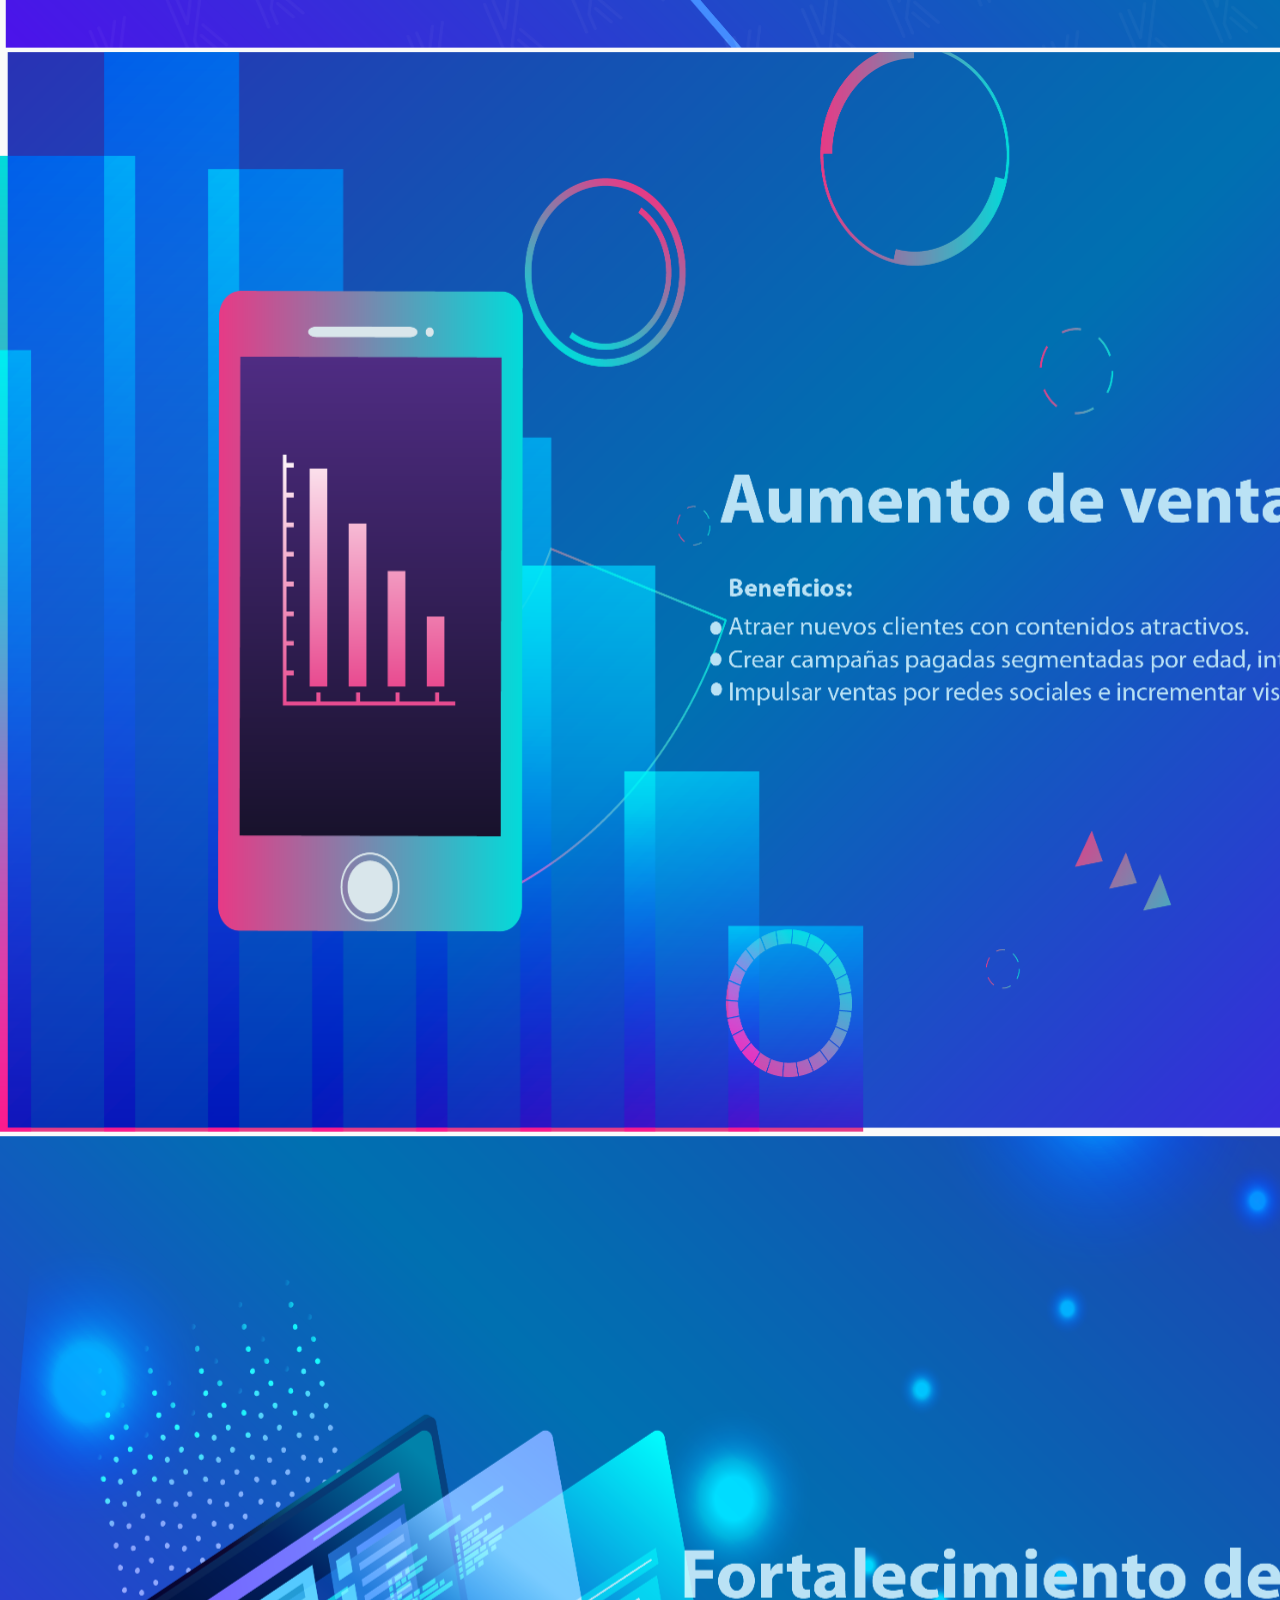
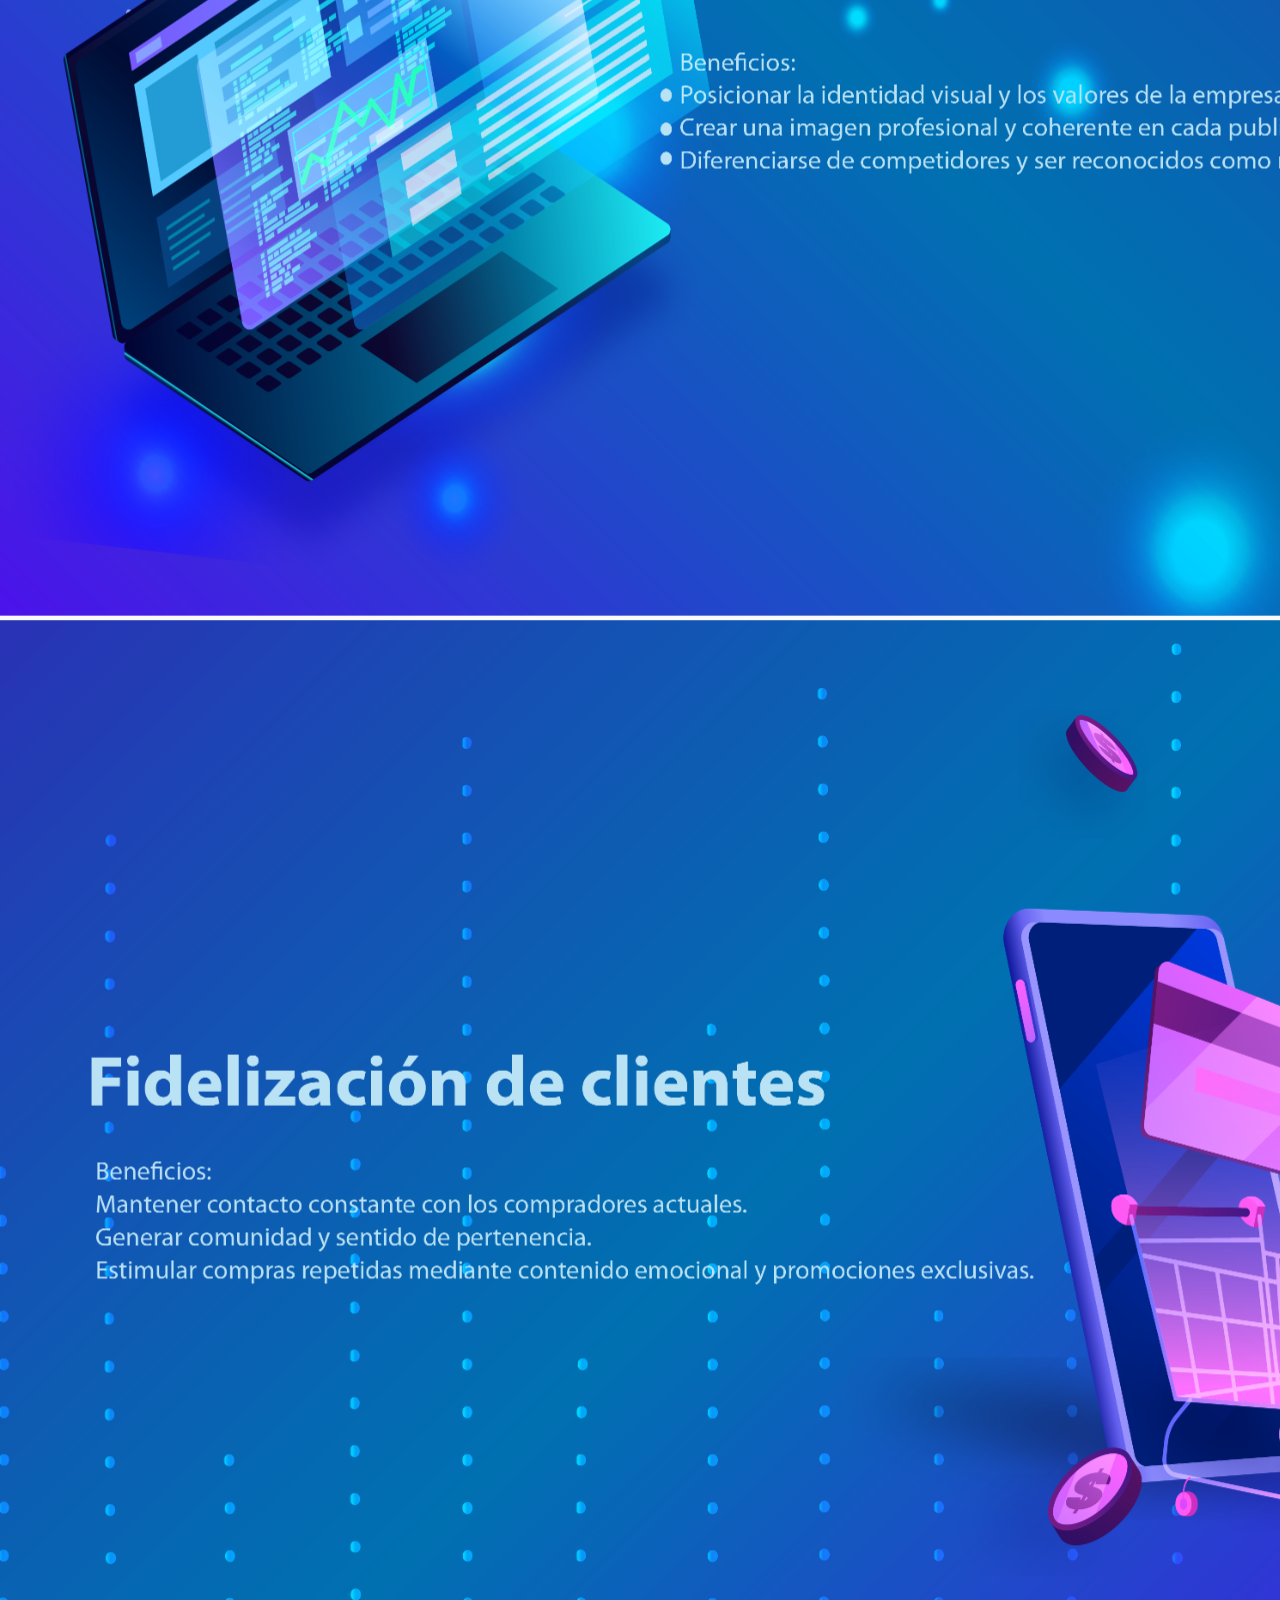
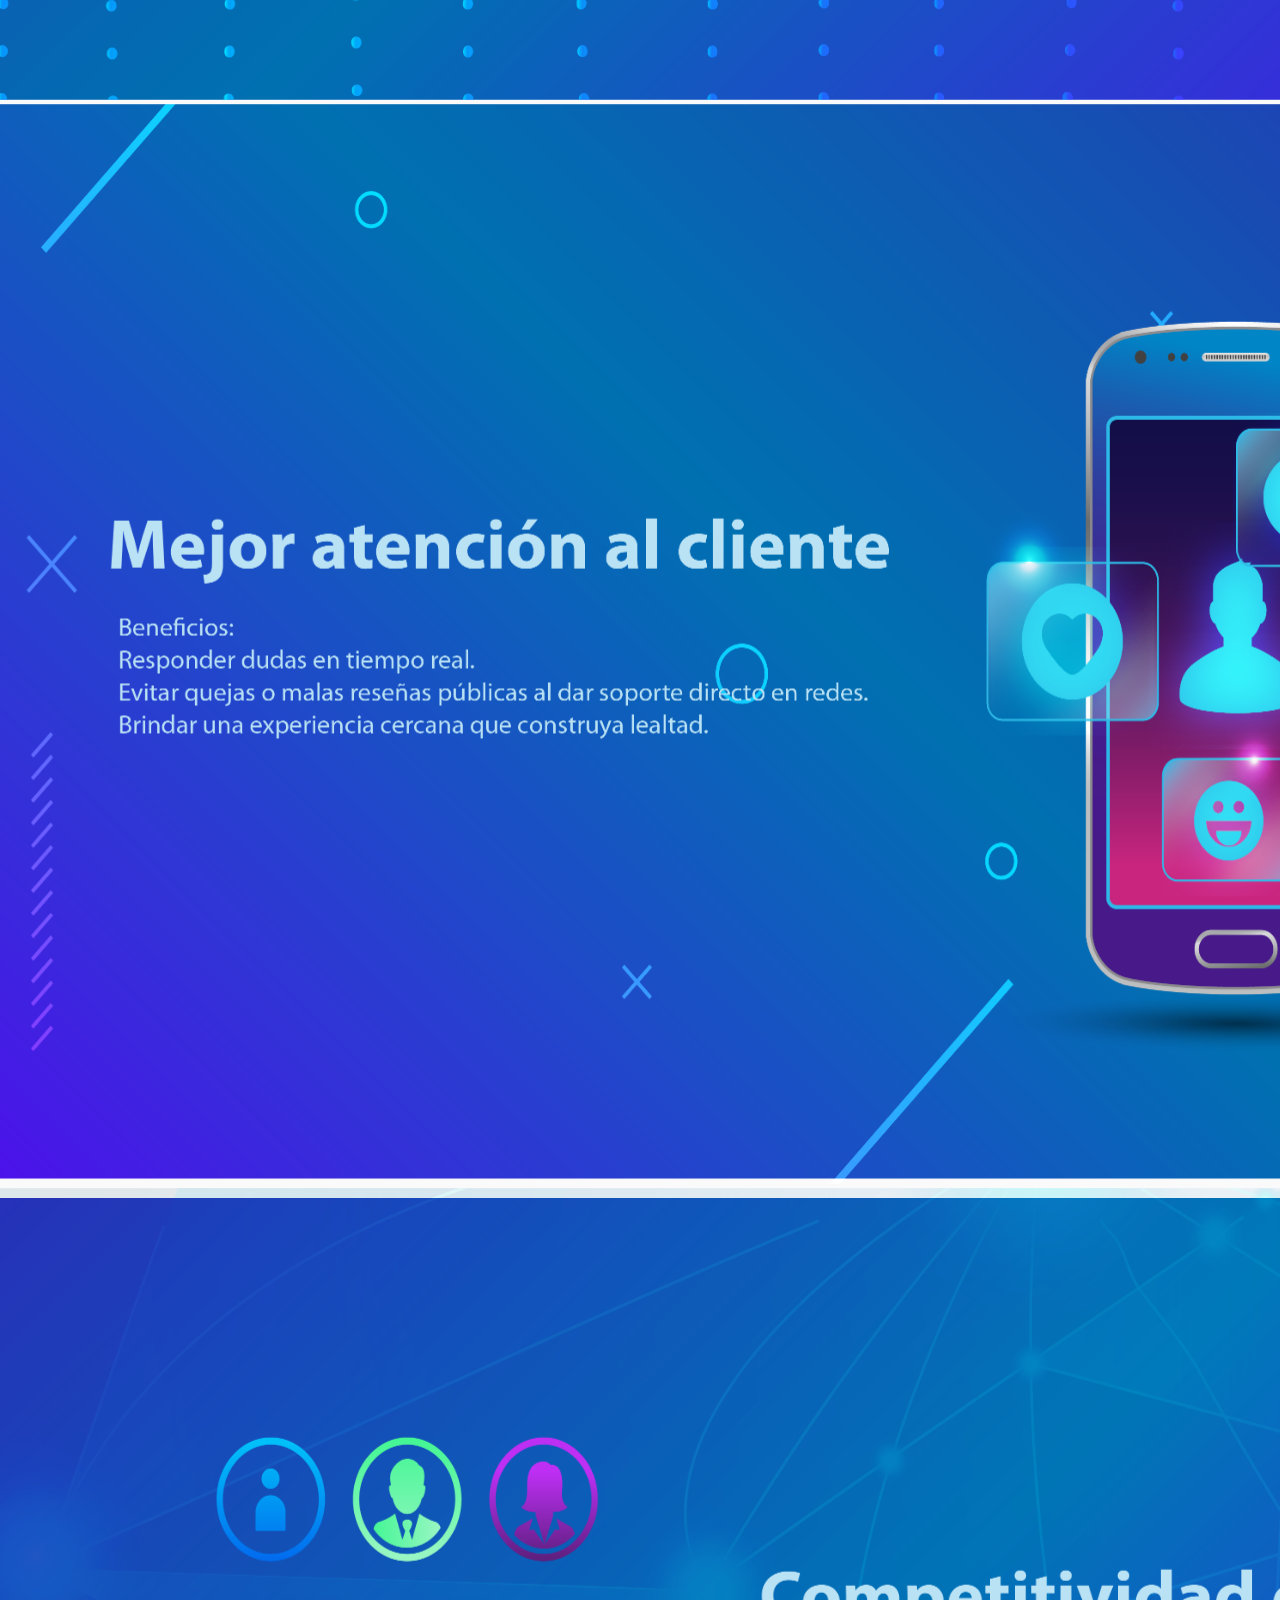
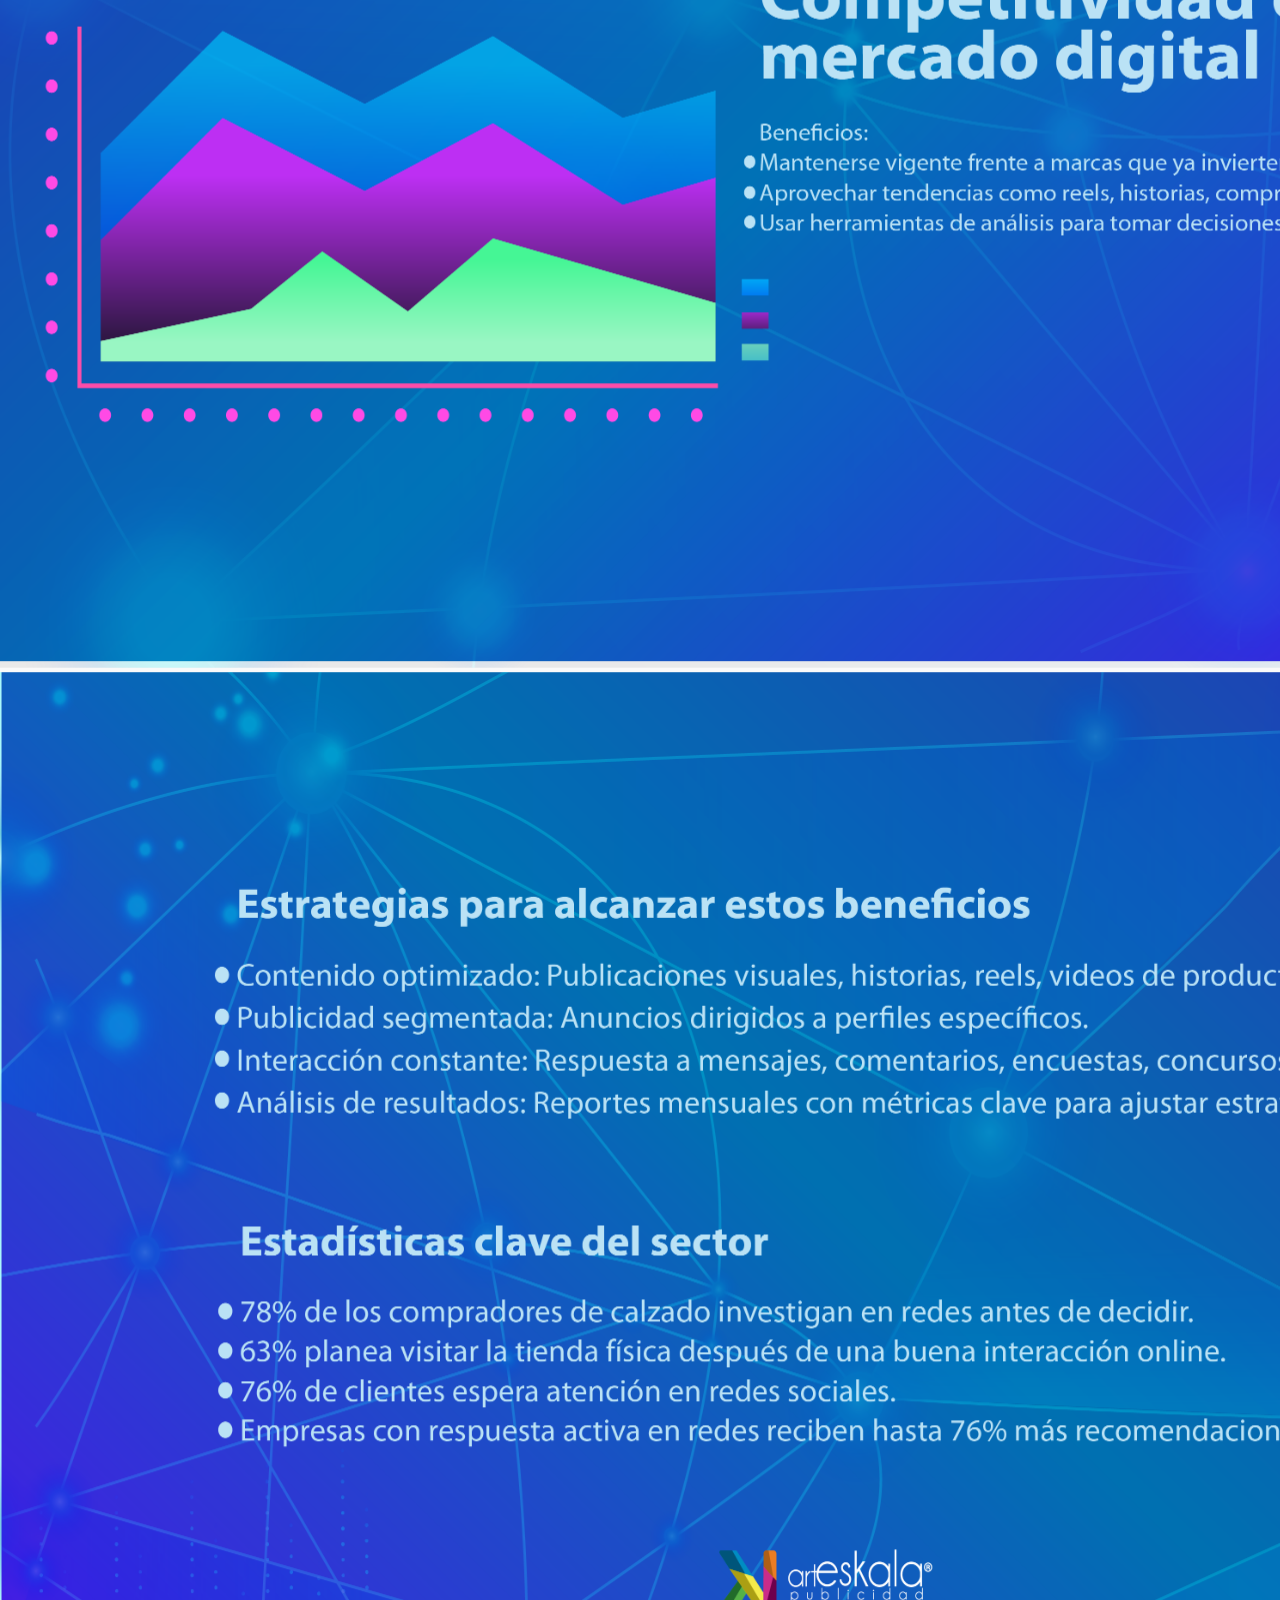
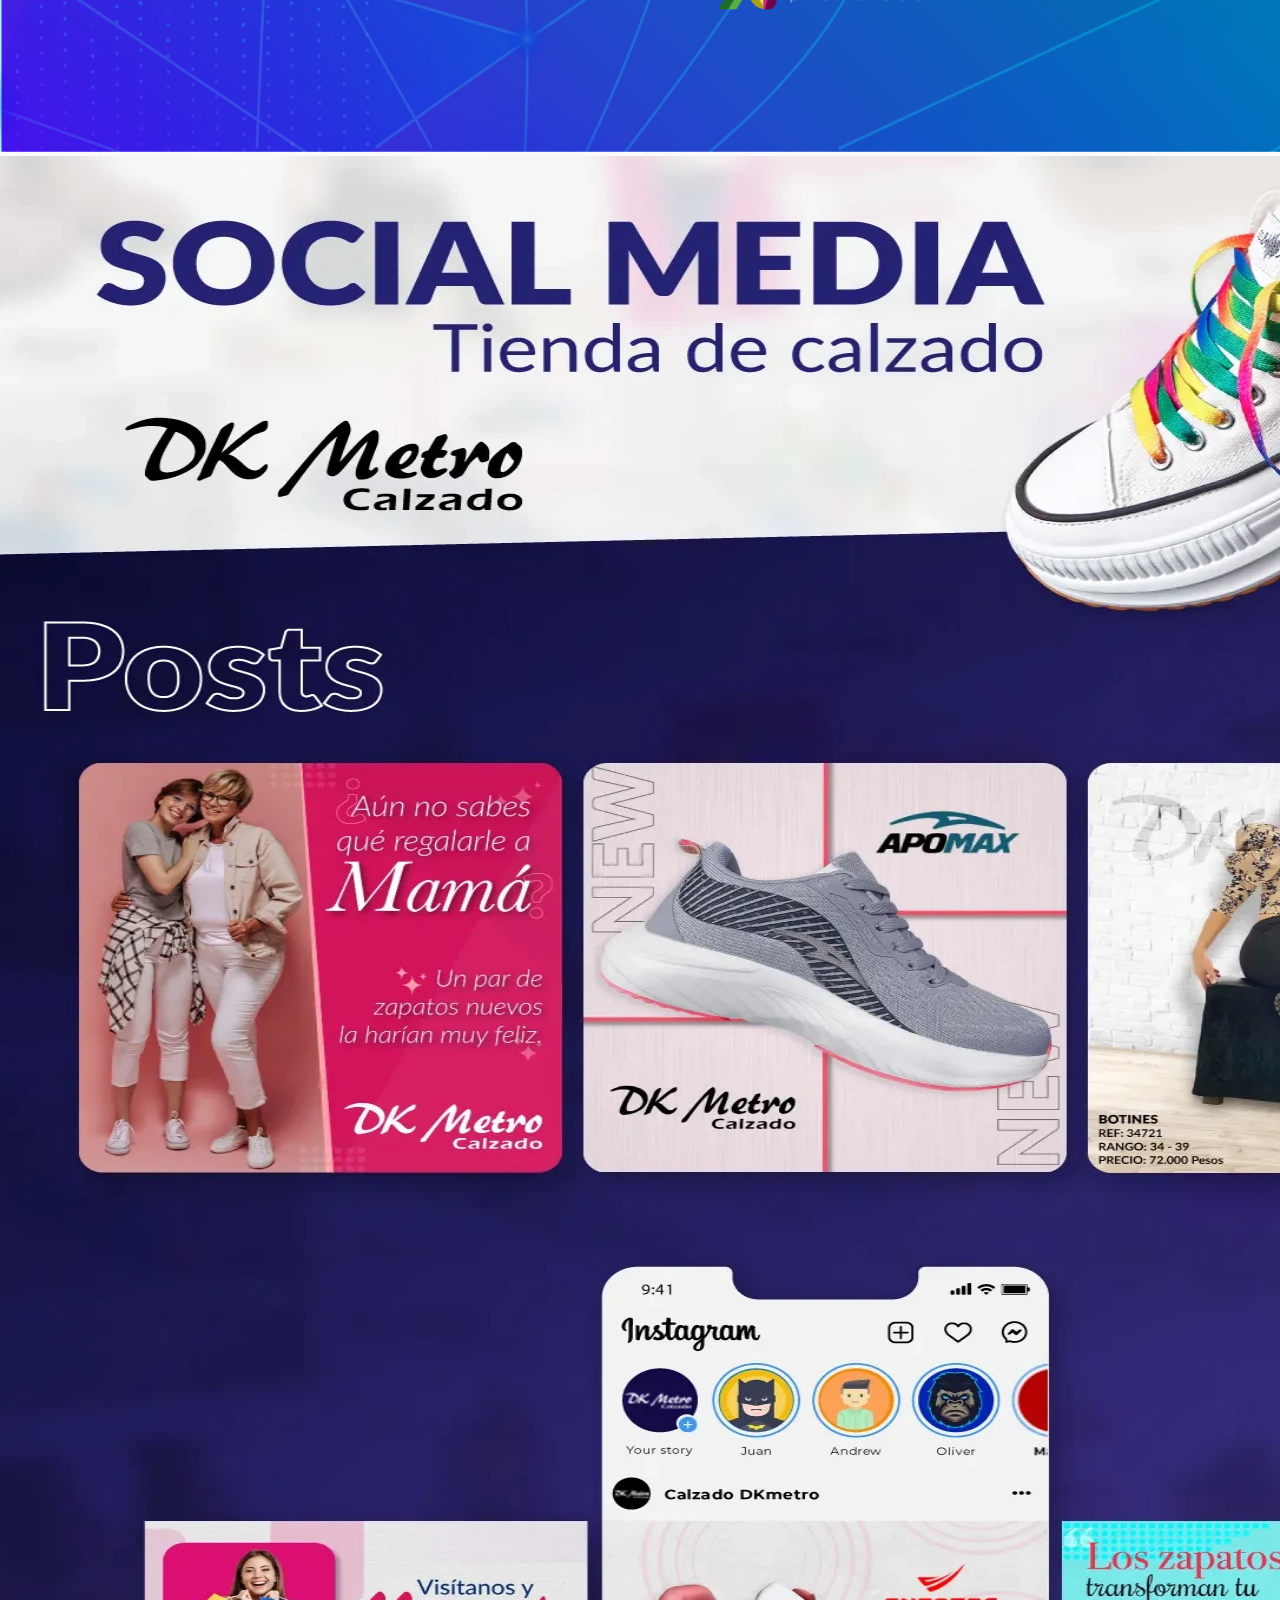
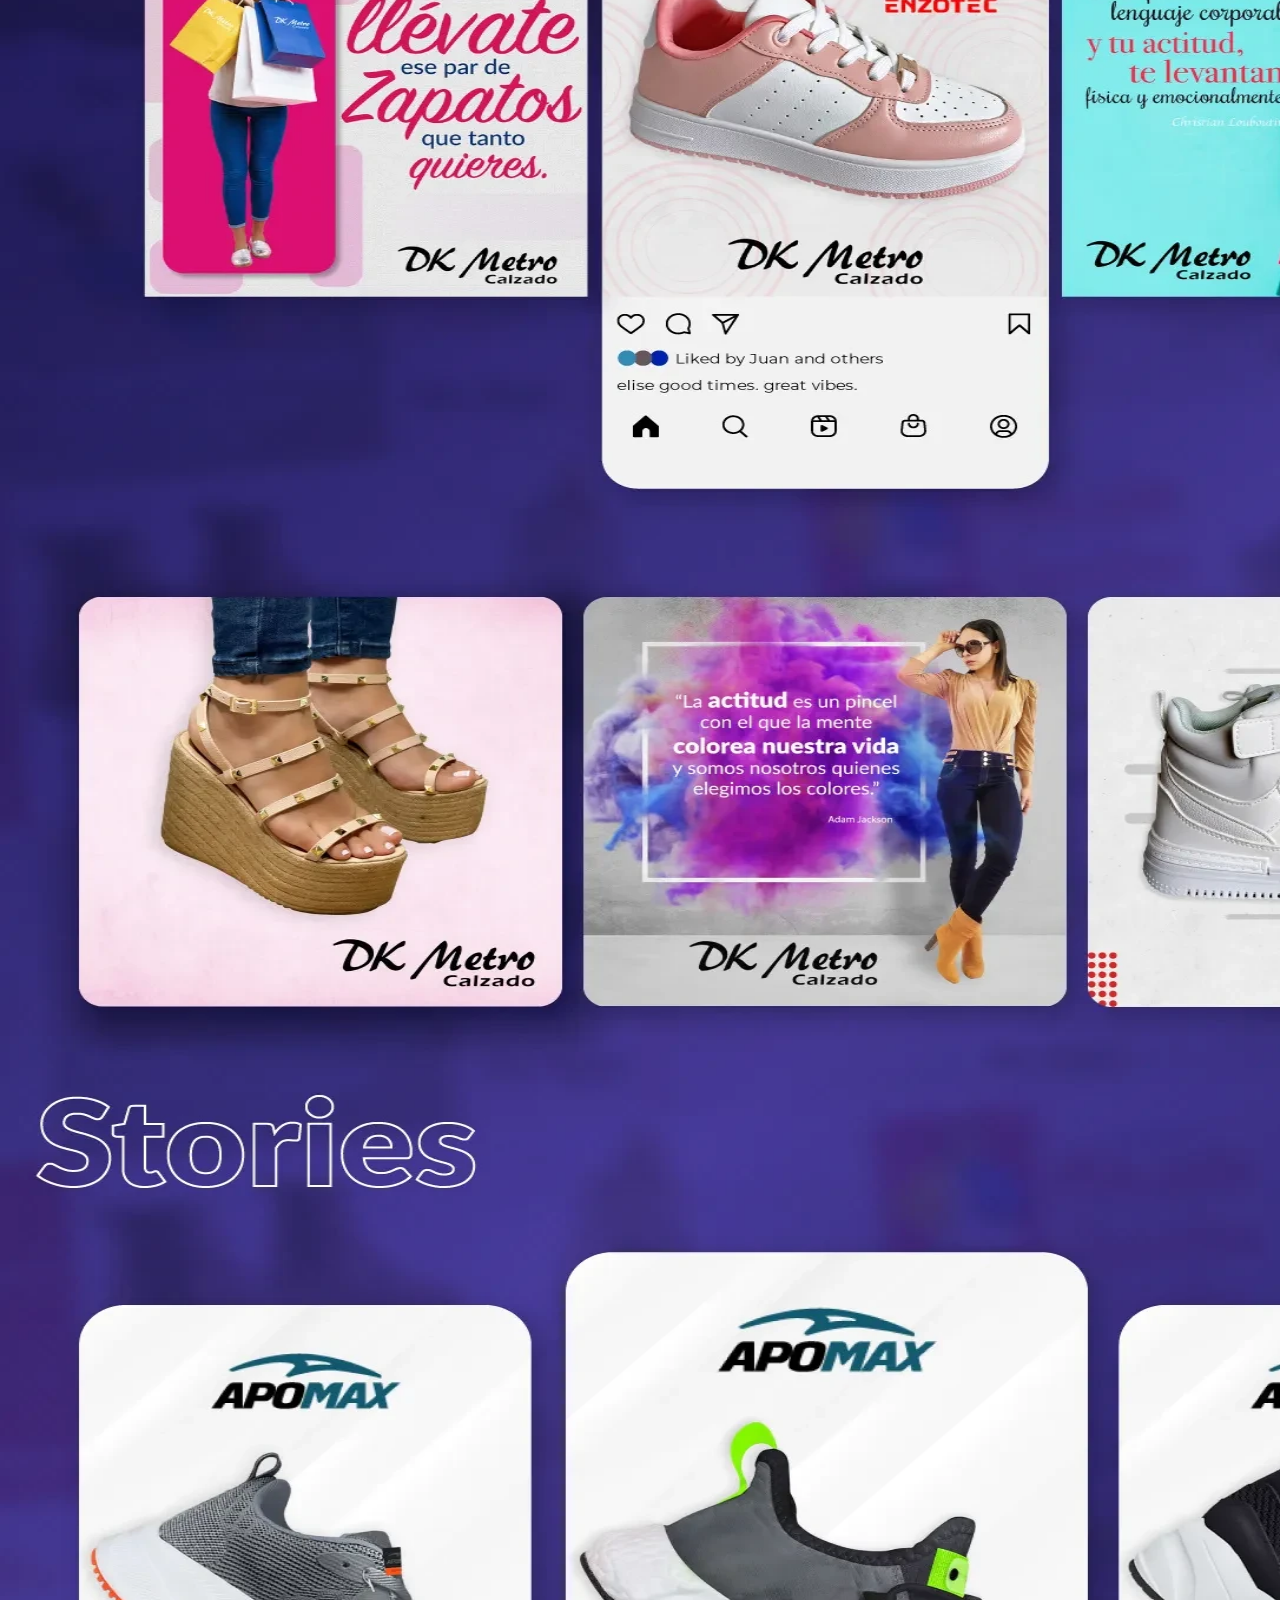
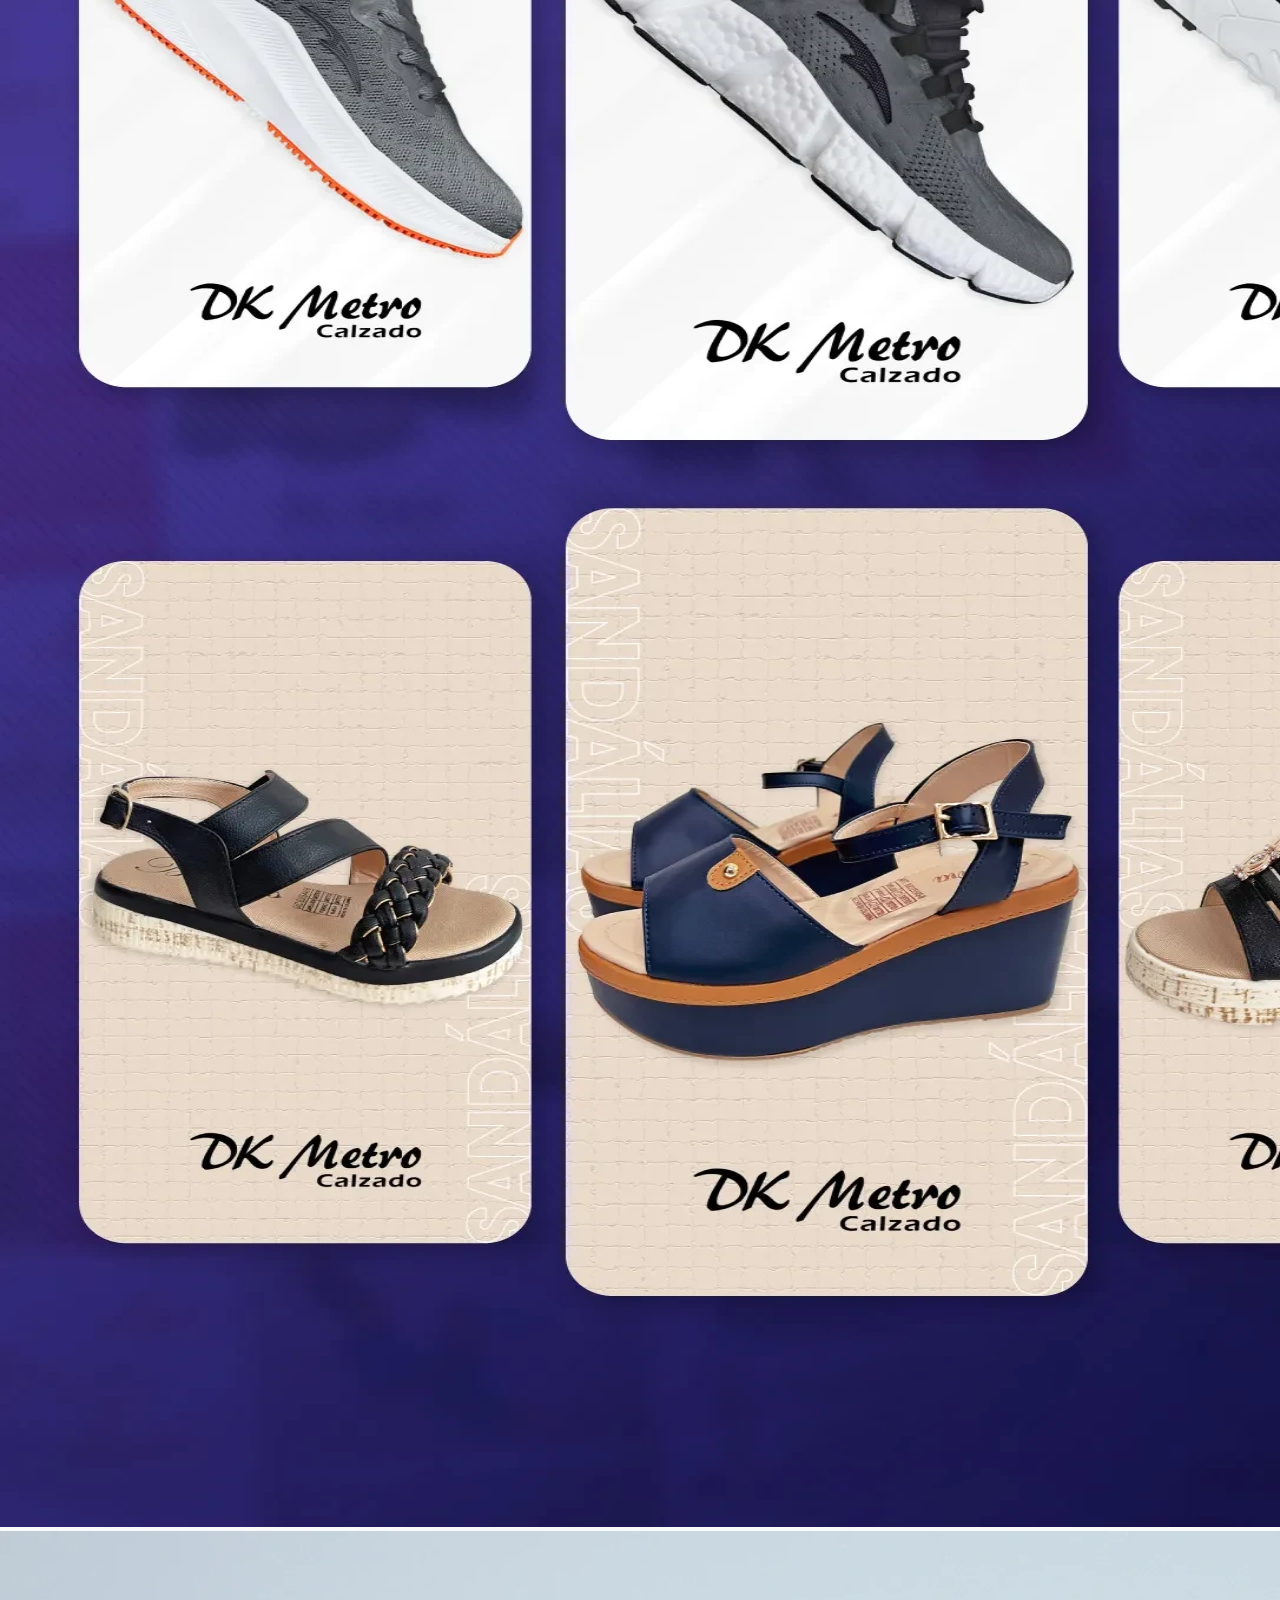
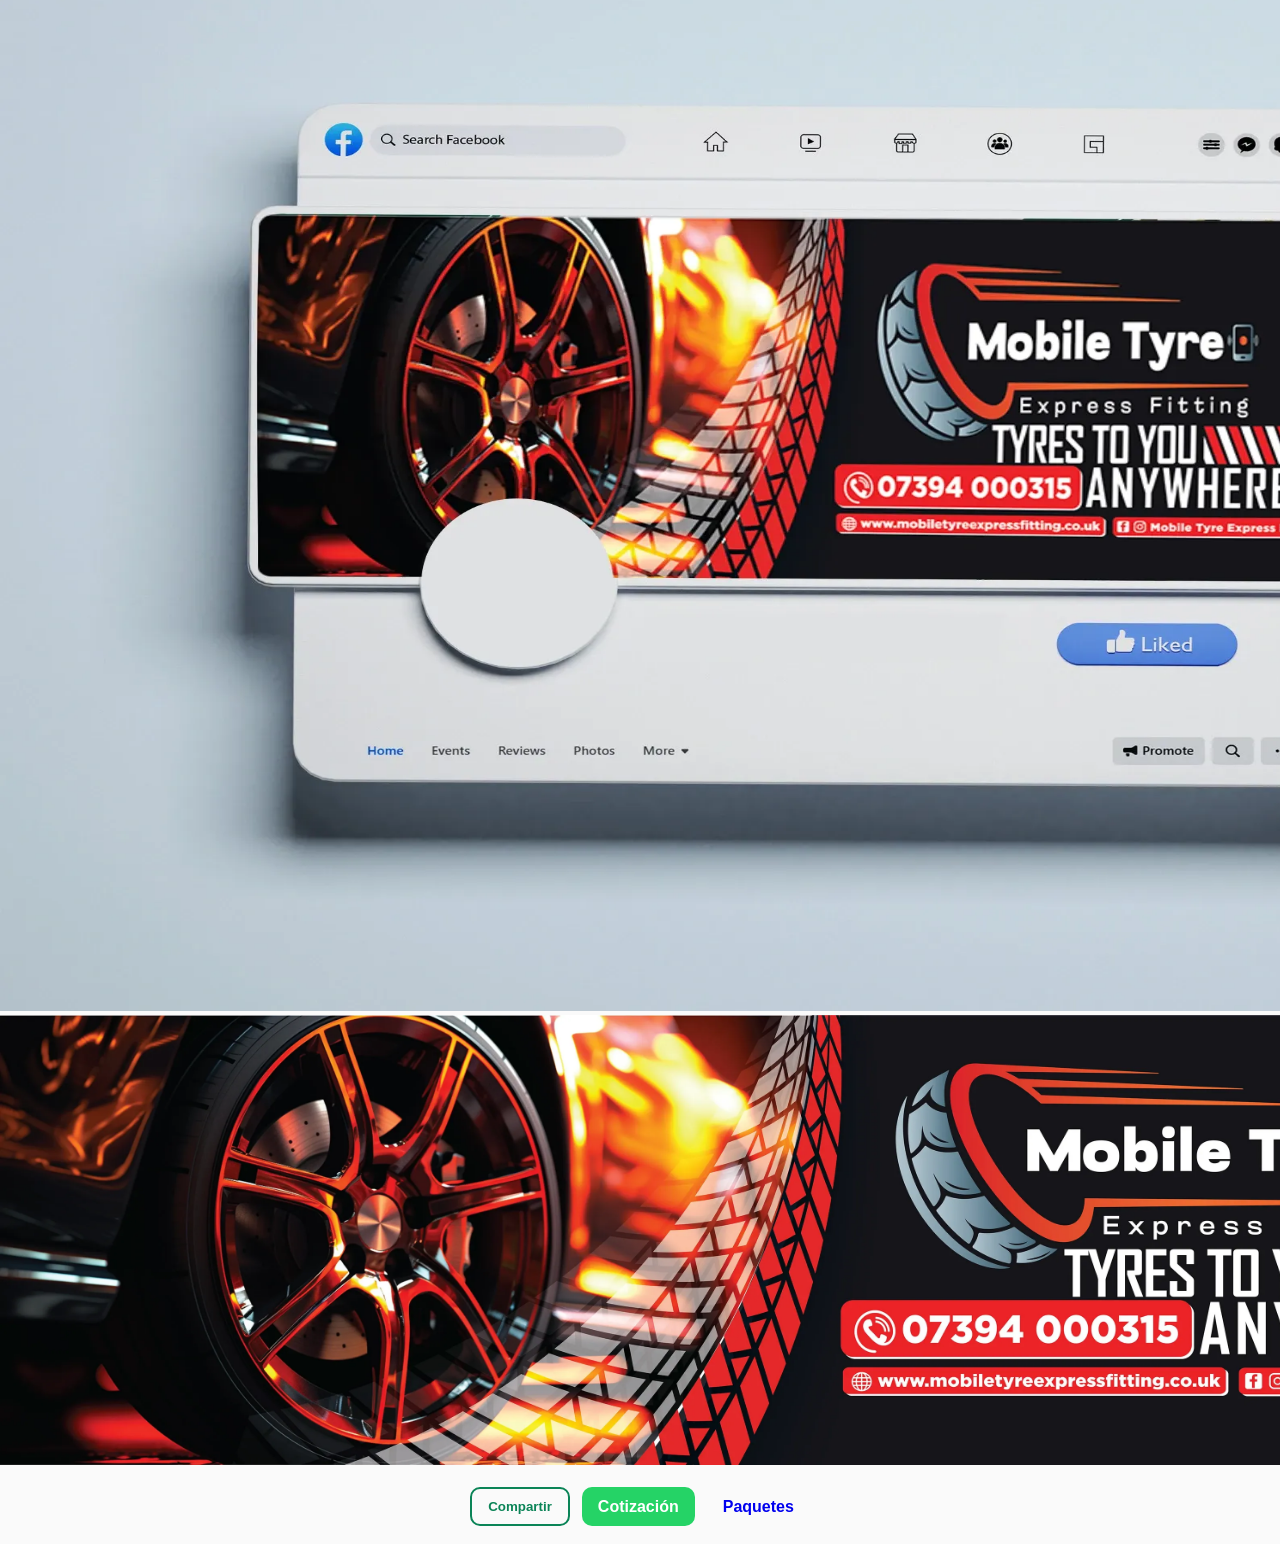
==== commit 1b93a88e: "Modify image sizes and add packages link Updated image dimensions and added a link to 'paquetes.html" ====
--- a/index.html
+++ b/index.html
@@ -9,24 +9,25 @@
 <body>
     <main class="content">
       <div class="images">
-        <img src="Recurso 2@2x.webp" width="1920px" height="1080px">
-        <img src="Recurso 3@2x.webp" width="1920px" height="1080px">
-        <img src="Recurso 4@2x.webp" width="1920px" height="1080px">
-        <img src="Recurso 5@2x.webp" width="1920px" height="1080px">
-        <img src="Recurso 6@2x.webp" width="1920px" height="1080px">
-        <img src="Recurso 7@2x.webp" width="1920px" height="1080px">
-        <img src="Recurso 8@2x.webp" width="1920px" height="1080px">
-        <img src="Recurso 9@2x.webp" width="1920px" height="1080px">
-        <img src="Recurso 10@2x.webp" width="1920px" height="1080px">
-        <img src="14.webp" width="1920px" height="4571px">
-        <img src="15.webp" width="1920px" height="1080px">
-        <img src="16.webp" width="1920px" height="450px">
+        <img src="Recurso 2@2x.webp" width="1650px" height="1080px">
+        <img src="Recurso 3@2x.webp" width="1650px" height="1080px">
+        <img src="Recurso 4@2x.webp" width="1650px" height="1080px">
+        <img src="Recurso 5@2x.webp" width="1650px" height="1080px">
+        <img src="Recurso 6@2x.webp" width="1650px" height="1080px">
+        <img src="Recurso 7@2x.webp" width="1650px" height="1080px">
+        <img src="Recurso 8@2x.webp" width="1650px" height="1080px">
+        <img src="Recurso 9@2x.webp" width="1650px" height="1080px">
+        <img src="Recurso 10@2x.webp" width="1650px" height="1080px">
+        <img src="14.webp" width="1650px" height="4571px">
+        <img src="15.webp" width="1650px" height="1080px">
+        <img src="16.webp" width="1650px" height="450px">
             </div>
 
         <footer class="page-footer">
             <div class="actions">
                 <button id="shareBtn" class="action-btn share">Compartir</button>
-                <a id="cotizaBtn" class="action-btn cotiza" href="https://wa.me/5214773274424?text=Hola%2C%20me%20interesa%20el%20servicio%20de%20GESTION%20de%20redes%20sociales" target="_blank" rel="noopener noreferrer">Cotización</a>
+                <a id="cotizaBtn" class="action-btn cotiza" href=" https://wa.me/5214773274424?text=Hola%2C%20me%20interesa%20el%20servicio%20de%20GESTION%20de%20redes%20sociales" target="_blank" rel="noopener noreferrer">Cotización</a>
+                <a href="paquetes.html" class="action-btn paquetes shimmer">Paquetes</a>
             </div>
         </footer>
 
@@ -51,6 +52,4 @@
         <script src="scrypt.js"></script>
     </body>
 
-
 </html>
-
